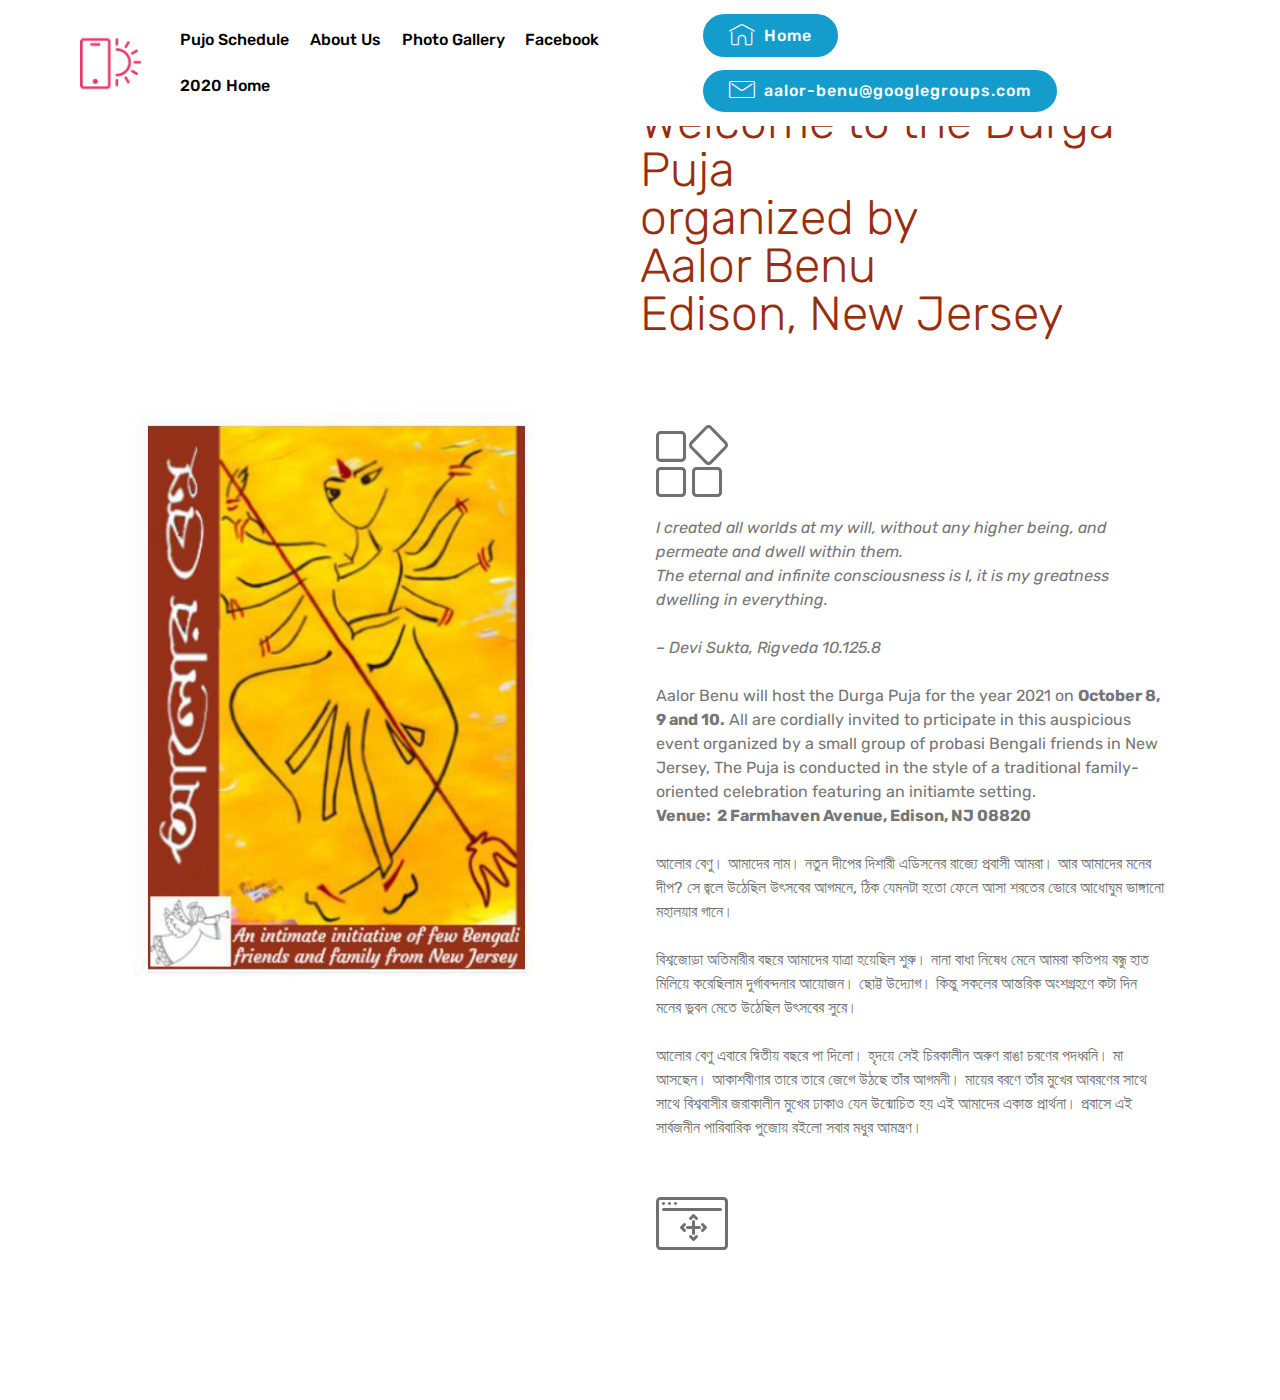
==== index.html @ 33e57114 "Add files via upload" ====
<!DOCTYPE html>
<html  >
<head>
  <!-- Site made with Mobirise Website Builder v4.9.6, https://mobirise.com -->
  <meta charset="UTF-8">
  <meta http-equiv="X-UA-Compatible" content="IE=edge">
  <meta name="generator" content="Mobirise v4.9.6, mobirise.com">
  <meta name="viewport" content="width=device-width, initial-scale=1, minimum-scale=1">
  <link rel="shortcut icon" href="assets/images/logo2.png" type="image/x-icon">
  <meta name="description" content="">
  
  <title>Home</title>
  <link rel="stylesheet" href="assets/web/assets/mobirise-icons/mobirise-icons.css">
  <link rel="stylesheet" href="assets/tether/tether.min.css">
  <link rel="stylesheet" href="assets/bootstrap/css/bootstrap.min.css">
  <link rel="stylesheet" href="assets/bootstrap/css/bootstrap-grid.min.css">
  <link rel="stylesheet" href="assets/bootstrap/css/bootstrap-reboot.min.css">
  <link rel="stylesheet" href="assets/dropdown/css/style.css">
  <link rel="stylesheet" href="assets/theme/css/style.css">
  <link rel="stylesheet" href="assets/mobirise/css/mbr-additional.css" type="text/css">
  
  
  
</head>
<body>
  <section class="menu cid-sbVyzT8zzw" once="menu" id="menu2-0">

    

    <nav class="navbar navbar-expand beta-menu navbar-dropdown align-items-center navbar-fixed-top navbar-toggleable-sm">
        <button class="navbar-toggler navbar-toggler-right" type="button" data-toggle="collapse" data-target="#navbarSupportedContent" aria-controls="navbarSupportedContent" aria-expanded="false" aria-label="Toggle navigation">
            <div class="hamburger">
                <span></span>
                <span></span>
                <span></span>
                <span></span>
            </div>
        </button>
        <div class="menu-logo">
            <div class="navbar-brand">
                <span class="navbar-logo">
                    <a href="index.html">
                        <img src="assets/images/logo2.png" alt="Mobirise" title="" style="height: 3.8rem;">
                    </a>
                </span>
                
            </div>
        </div>
        <div class="collapse navbar-collapse" id="navbarSupportedContent">
            <ul class="navbar-nav nav-dropdown" data-app-modern-menu="true"><li class="nav-item">
                    <a class="nav-link link text-black display-7" href="page2.html">Pujo Schedule</a>
                </li>
                <li class="nav-item">
                    <a class="nav-link link text-black display-7" href="page3.html">
                        About Us
                    </a>
                </li><li class="nav-item"><a class="nav-link link text-black display-7" href="page6.html">
                        Photo Gallery</a></li><li class="nav-item"><a class="nav-link link text-black display-7" href="https://www.facebook.com/aalorbenu.edison">
                        Facebook</a></li><li class="nav-item"><a class="nav-link link text-black display-7" href="page4.html">
                        2020 Home</a></li></ul>
            <div class="navbar-buttons mbr-section-btn"><a class="btn btn-sm btn-primary display-7" href="index.html"><span class="mbri-home mbr-iconfont mbr-iconfont-btn"></span>
                    Home</a> <a class="btn btn-sm btn-primary display-7" href="mailto:aalor-benu@googlegroups.com"><span class="mbri-letter mbr-iconfont mbr-iconfont-btn"></span>
                    aalor-benu@googlegroups.com</a></div>
        </div>
    </nav>
</section>

<section class="engine"><a href="https://mobirise.info/z">best free html templates</a></section><section class="features11 cid-sbVze1VCOP" id="features11-1">

    

    

    <div class="container">   
        <div class="col-md-12">
            <div class="media-container-row">
                <div class="mbr-figure m-auto" style="width: 50%;">
                    <img src="assets/images/aalor-benu-logo-web-457x621.jpg" alt="Mobirise" title="">
                </div>
                <div class=" align-left aside-content">
                    <h2 class="mbr-title pt-2 mbr-fonts-style display-2">
                        Welcome to the Durga Puja <br>organized by <br>Aalor Benu<br>Edison, New Jersey</h2>
                    <div class="mbr-section-text">
                        <p class="mbr-text mb-5 pt-3 mbr-light mbr-fonts-style display-5"></p>
                    </div>

                    <div class="block-content">
                        <div class="card p-3 pr-3">
                            <div class="media">
                                <div class=" align-self-center card-img pb-3">
                                    <span class="mbri-extension mbr-iconfont"></span>
                                </div>     
                                <div class="media-body">
                                    <h4 class="card-title mbr-fonts-style display-7"></h4>
                                </div>
                            </div>                

                            <div class="card-box">
                                <p class="block-text mbr-fonts-style display-7"><em>I created all worlds at my will, without any higher being, and permeate and dwell within them.
<br>     The eternal and infinite consciousness is I, it is my greatness dwelling in everything.
<br>
<br>– Devi Sukta, Rigveda 10.125.8</em><br><br>Aalor Benu will host the Durga Puja for the year 2021 on <strong>October 8, 9 and 10.</strong> All are cordially invited to prticipate in this auspicious event organized by a small group of probasi Bengali friends in New Jersey, The Puja is conducted in the style of a traditional family-oriented celebration featuring an initiamte setting.&nbsp;<br><strong>Venue: &nbsp;2 Farmhaven Avenue, Edison, NJ 08820</strong><br><br>আলোর বেণু। আমাদের নাম। নতুন দীপের দিশারী এডিসনের রাজ্যে প্রবাসী আমরা। আর আমাদের মনের দীপ? সে জ্বলে উঠেছিল উৎসবের আগমনে, ঠিক যেমনটা হতো ফেলে আসা শরতের ভোরে আধোঘুম ভাঙ্গানো মহালয়ার গানে। 
<br>
<br>বিশ্বজোড়া অতিমারীর বছরে আমাদের যাত্রা হয়েছিল শুরু। নানা বাধা নিষেধ মেনে আমরা কতিপয় বন্ধু হাত মিলিয়ে করেছিলাম দুর্গাবন্দনার আয়োজন। ছোট্ট উদ্যোগ। কিন্তু সকলের আন্তরিক অংশগ্রহণে কটা দিন মনের ভুবন মেতে উঠেছিল উৎসবের সুরে। 
<br>
<br>আলোর বেণু এবারে দ্বিতীয় বছরে পা দিলো। হৃদয়ে সেই চিরকালীন অরুণ রাঙা চরণের পদধ্বনি। মা আসছেন।  আকাশবীণার তারে তারে জেগে উঠছে তাঁর আগমনী। মায়ের বরণে তাঁর মুখের আবরণের সাথে সাথে বিশ্ববাসীর জরাকালীন মুখের ঢাকাও যেন উন্মোচিত হয় এই আমাদের একান্ত প্রার্থনা।  প্রবাসে এই সার্বজনীন পারিবারিক পুজোয় রইলো  সবার মধুর আমন্ত্রণ।<br></p>
                            </div>
                        </div>

                        <div class="card p-3 pr-3">
                            <div class="media">
                                <div class="align-self-center card-img pb-3">
                                    <span class="mbri-drag-n-drop2 mbr-iconfont"></span>
                                </div>     
                                <div class="media-body">
                                    <h4 class="card-title mbr-fonts-style display-7"></h4>
                                </div>
                            </div>                

                            <div class="card-box">
                                <p class="block-text mbr-fonts-style display-7"></p>
                            </div>
                        </div>
                    </div>
                </div>
            </div>
        </div> 
    </div>          
</section>


  <script src="assets/web/assets/jquery/jquery.min.js"></script>
  <script src="assets/popper/popper.min.js"></script>
  <script src="assets/tether/tether.min.js"></script>
  <script src="assets/bootstrap/js/bootstrap.min.js"></script>
  <script src="assets/smoothscroll/smooth-scroll.js"></script>
  <script src="assets/dropdown/js/script.min.js"></script>
  <script src="assets/touchswipe/jquery.touch-swipe.min.js"></script>
  <script src="assets/theme/js/script.js"></script>
  
  
</body>
</html>
---- assets/web/assets/mobirise-icons/mobirise-icons.css ----
@font-face {
  font-family: 'MobiriseIcons';
  src:  url('mobirise-icons.eot?spat4u');
  src:  url('mobirise-icons.eot?spat4u#iefix') format('embedded-opentype'),
    url('mobirise-icons.ttf?spat4u') format('truetype'),
    url('mobirise-icons.woff?spat4u') format('woff'),
    url('mobirise-icons.svg?spat4u#MobiriseIcons') format('svg');
  font-weight: normal;
  font-style: normal;
}

[class^="mbri-"], [class*=" mbri-"] {
  /* use !important to prevent issues with browser extensions that change fonts */
  font-family: MobiriseIcons !important;
  speak: none;
  font-style: normal;
  font-weight: normal;
  font-variant: normal;
  text-transform: none;
  line-height: 1;

  /* Better Font Rendering =========== */
  -webkit-font-smoothing: antialiased;
  -moz-osx-font-smoothing: grayscale;
}

.mbri-add-submenu:before {
  content: "\e900";
}
.mbri-alert:before {
  content: "\e901";
}
.mbri-align-center:before {
  content: "\e902";
}
.mbri-align-justify:before {
  content: "\e903";
}
.mbri-align-left:before {
  content: "\e904";
}
.mbri-align-right:before {
  content: "\e905";
}
.mbri-android:before {
  content: "\e906";
}
.mbri-apple:before {
  content: "\e907";
}
.mbri-arrow-down:before {
  content: "\e908";
}
.mbri-arrow-next:before {
  content: "\e909";
}
.mbri-arrow-prev:before {
  content: "\e90a";
}
.mbri-arrow-up:before {
  content: "\e90b";
}
.mbri-bold:before {
  content: "\e90c";
}
.mbri-bookmark:before {
  content: "\e90d";
}
.mbri-bootstrap:before {
  content: "\e90e";
}
.mbri-briefcase:before {
  content: "\e90f";
}
.mbri-browse:before {
  content: "\e910";
}
.mbri-bulleted-list:before {
  content: "\e911";
}
.mbri-calendar:before {
  content: "\e912";
}
.mbri-camera:before {
  content: "\e913";
}
.mbri-cart-add:before {
  content: "\e914";
}
.mbri-cart-full:before {
  content: "\e915";
}
.mbri-cash:before {
  content: "\e916";
}
.mbri-change-style:before {
  content: "\e917";
}
.mbri-chat:before {
  content: "\e918";
}
.mbri-clock:before {
  content: "\e919";
}
.mbri-close:before {
  content: "\e91a";
}
.mbri-cloud:before {
  content: "\e91b";
}
.mbri-code:before {
  content: "\e91c";
}
.mbri-contact-form:before {
  content: "\e91d";
}
.mbri-credit-card:before {
  content: "\e91e";
}
.mbri-cursor-click:before {
  content: "\e91f";
}
.mbri-cust-feedback:before {
  content: "\e920";
}
.mbri-database:before {
  content: "\e921";
}
.mbri-delivery:before {
  content: "\e922";
}
.mbri-desktop:before {
  content: "\e923";
}
.mbri-devices:before {
  content: "\e924";
}
.mbri-down:before {
  content: "\e925";
}
.mbri-download:before {
  content: "\e989";
}
.mbri-drag-n-drop:before {
  content: "\e927";
}
.mbri-drag-n-drop2:before {
  content: "\e928";
}
.mbri-edit:before {
  content: "\e929";
}
.mbri-edit2:before {
  content: "\e92a";
}
.mbri-error:before {
  content: "\e92b";
}
.mbri-extension:before {
  content: "\e92c";
}
.mbri-features:before {
  content: "\e92d";
}
.mbri-file:before {
  content: "\e92e";
}
.mbri-flag:before {
  content: "\e92f";
}
.mbri-folder:before {
  content: "\e930";
}
.mbri-gift:before {
  content: "\e931";
}
.mbri-github:before {
  content: "\e932";
}
.mbri-globe:before {
  content: "\e933";
}
.mbri-globe-2:before {
  content: "\e934";
}
.mbri-growing-chart:before {
  content: "\e935";
}
.mbri-hearth:before {
  content: "\e936";
}
.mbri-help:before {
  content: "\e937";
}
.mbri-home:before {
  content: "\e938";
}
.mbri-hot-cup:before {
  content: "\e939";
}
.mbri-idea:before {
  content: "\e93a";
}
.mbri-image-gallery:before {
  content: "\e93b";
}
.mbri-image-slider:before {
  content: "\e93c";
}
.mbri-info:before {
  content: "\e93d";
}
.mbri-italic:before {
  content: "\e93e";
}
.mbri-key:before {
  content: "\e93f";
}
.mbri-laptop:before {
  content: "\e940";
}
.mbri-layers:before {
  content: "\e941";
}
.mbri-left-right:before {
  content: "\e942";
}
.mbri-left:before {
  content: "\e943";
}
.mbri-letter:before {
  content: "\e944";
}
.mbri-like:before {
  content: "\e945";
}
.mbri-link:before {
  content: "\e946";
}
.mbri-lock:before {
  content: "\e947";
}
.mbri-login:before {
  content: "\e948";
}
.mbri-logout:before {
  content: "\e949";
}
.mbri-magic-stick:before {
  content: "\e94a";
}
.mbri-map-pin:before {
  content: "\e94b";
}
.mbri-menu:before {
  content: "\e94c";
}
.mbri-mobile:before {
  content: "\e94d";
}
.mbri-mobile2:before {
  content: "\e94e";
}
.mbri-mobirise:before {
  content: "\e94f";
}
.mbri-more-horizontal:before {
  content: "\e950";
}
.mbri-more-vertical:before {
  content: "\e951";
}
.mbri-music:before {
  content: "\e952";
}
.mbri-new-file:before {
  content: "\e953";
}
.mbri-numbered-list:before {
  content: "\e954";
}
.mbri-opened-folder:before {
  content: "\e955";
}
.mbri-pages:before {
  content: "\e956";
}
.mbri-paper-plane:before {
  content: "\e957";
}
.mbri-paperclip:before {
  content: "\e958";
}
.mbri-photo:before {
  content: "\e959";
}
.mbri-photos:before {
  content: "\e95a";
}
.mbri-pin:before {
  content: "\e95b";
}
.mbri-play:before {
  content: "\e95c";
}
.mbri-plus:before {
  content: "\e95d";
}
.mbri-preview:before {
  content: "\e95e";
}
.mbri-print:before {
  content: "\e95f";
}
.mbri-protect:before {
  content: "\e960";
}
.mbri-question:before {
  content: "\e961";
}
.mbri-quote-left:before {
  content: "\e962";
}
.mbri-quote-right:before {
  content: "\e963";
}
.mbri-refresh:before {
  content: "\e964";
}
.mbri-responsive:before {
  content: "\e965";
}
.mbri-right:before {
  content: "\e966";
}
.mbri-rocket:before {
  content: "\e967";
}
.mbri-sad-face:before {
  content: "\e968";
}
.mbri-sale:before {
  content: "\e969";
}
.mbri-save:before {
  content: "\e96a";
}
.mbri-search:before {
  content: "\e96b";
}
.mbri-setting:before {
  content: "\e96c";
}
.mbri-setting2:before {
  content: "\e96d";
}
.mbri-setting3:before {
  content: "\e96e";
}
.mbri-share:before {
  content: "\e96f";
}
.mbri-shopping-bag:before {
  content: "\e970";
}
.mbri-shopping-basket:before {
  content: "\e971";
}
.mbri-shopping-cart:before {
  content: "\e972";
}
.mbri-sites:before {
  content: "\e973";
}
.mbri-smile-face:before {
  content: "\e974";
}
.mbri-speed:before {
  content: "\e975";
}
.mbri-star:before {
  content: "\e976";
}
.mbri-success:before {
  content: "\e977";
}
.mbri-sun:before {
  content: "\e978";
}
.mbri-sun2:before {
  content: "\e979";
}
.mbri-tablet:before {
  content: "\e97a";
}
.mbri-tablet-vertical:before {
  content: "\e97b";
}
.mbri-target:before {
  content: "\e97c";
}
.mbri-timer:before {
  content: "\e97d";
}
.mbri-to-ftp:before {
  content: "\e97e";
}
.mbri-to-local-drive:before {
  content: "\e97f";
}
.mbri-touch-swipe:before {
  content: "\e980";
}
.mbri-touch:before {
  content: "\e981";
}
.mbri-trash:before {
  content: "\e982";
}
.mbri-underline:before {
  content: "\e983";
}
.mbri-unlink:before {
  content: "\e984";
}
.mbri-unlock:before {
  content: "\e985";
}
.mbri-up-down:before {
  content: "\e986";
}
.mbri-up:before {
  content: "\e987";
}
.mbri-update:before {
  content: "\e988";
}
.mbri-upload:before {
 content: "\e926"; 
}
.mbri-user:before {
  content: "\e98a";
}
.mbri-user2:before {
  content: "\e98b";
}
.mbri-users:before {
  content: "\e98c";
}
.mbri-video:before {
  content: "\e98d";
}
.mbri-video-play:before {
  content: "\e98e";
}
.mbri-watch:before {
  content: "\e98f";
}
.mbri-website-theme:before {
  content: "\e990";
}
.mbri-wifi:before {
  content: "\e991";
}
.mbri-windows:before {
  content: "\e992";
}
.mbri-zoom-out:before {
  content: "\e993";
}
.mbri-redo:before {
  content: "\e994";
}
.mbri-undo:before {
  content: "\e995";
}
---- assets/dropdown/css/style.css ----
.navbar-dropdown {
  left: 0;
  padding: 0;
  position: absolute;
  right: 0;
  top: 0;
  transition: all 0.45s ease;
  z-index: 1030;
  background: #282828; }
  .navbar-dropdown .navbar-logo {
    margin-right: 0.8rem;
    transition: margin 0.3s ease-in-out;
    vertical-align: middle; }
    .navbar-dropdown .navbar-logo img {
      height: 3.125rem;
      transition: all 0.3s ease-in-out; }
    .navbar-dropdown .navbar-logo.mbr-iconfont {
      font-size: 3.125rem;
      line-height: 3.125rem; }
  .navbar-dropdown .navbar-caption {
    font-weight: 700;
    white-space: normal;
    vertical-align: -4px;
    line-height: 3.125rem !important; }
    .navbar-dropdown .navbar-caption, .navbar-dropdown .navbar-caption:hover {
      color: inherit;
      text-decoration: none; }
  .navbar-dropdown .mbr-iconfont + .navbar-caption {
    vertical-align: -1px; }
  .navbar-dropdown.navbar-fixed-top {
    position: fixed; }
  .navbar-dropdown .navbar-brand span {
    vertical-align: -4px; }
  .navbar-dropdown.bg-color.transparent {
    background: none; }
  .navbar-dropdown.navbar-short .navbar-brand {
    padding: 0.625rem 0; }
    .navbar-dropdown.navbar-short .navbar-brand span {
      vertical-align: -1px; }
  .navbar-dropdown.navbar-short .navbar-caption {
    line-height: 2.375rem !important;
    vertical-align: -2px; }
  .navbar-dropdown.navbar-short .navbar-logo {
    margin-right: 0.5rem; }
    .navbar-dropdown.navbar-short .navbar-logo img {
      height: 2.375rem; }
    .navbar-dropdown.navbar-short .navbar-logo.mbr-iconfont {
      font-size: 2.375rem;
      line-height: 2.375rem; }
  .navbar-dropdown.navbar-short .mbr-table-cell {
    height: 3.625rem; }
  .navbar-dropdown .navbar-close {
    left: 0.6875rem;
    position: fixed;
    top: 0.75rem;
    z-index: 1000; }
  .navbar-dropdown .hamburger-icon {
    content: "";
    display: inline-block;
    vertical-align: middle;
    width: 16px;
    -webkit-box-shadow: 0 -6px 0 1px #282828,0 0 0 1px #282828,0 6px 0 1px #282828;
    -moz-box-shadow: 0 -6px 0 1px #282828,0 0 0 1px #282828,0 6px 0 1px #282828;
    box-shadow: 0 -6px 0 1px #282828,0 0 0 1px #282828,0 6px 0 1px #282828; }

.dropdown-menu .dropdown-toggle[data-toggle="dropdown-submenu"]::after {
  border-bottom: 0.35em solid transparent;
  border-left: 0.35em solid;
  border-right: 0;
  border-top: 0.35em solid transparent;
  margin-left: 0.3rem; }

.dropdown-menu .dropdown-item:focus {
  outline: 0; }

.nav-dropdown {
  font-size: 0.75rem;
  font-weight: 500;
  height: auto !important; }
  .nav-dropdown .nav-btn {
    padding-left: 1rem; }
  .nav-dropdown .link {
    margin: .667em 1.667em;
    font-weight: 500;
    padding: 0;
    transition: color .2s ease-in-out; }
    .nav-dropdown .link.dropdown-toggle {
      margin-right: 2.583em; }
      .nav-dropdown .link.dropdown-toggle::after {
        margin-left: .25rem;
        border-top: 0.35em solid;
        border-right: 0.35em solid transparent;
        border-left: 0.35em solid transparent;
        border-bottom: 0; }
      .nav-dropdown .link.dropdown-toggle[aria-expanded="true"] {
        margin: 0;
        padding: 0.667em 3.263em  0.667em 1.667em; }
  .nav-dropdown .link::after,
  .nav-dropdown .dropdown-item::after {
    color: inherit; }
  .nav-dropdown .btn {
    font-size: 0.75rem;
    font-weight: 700;
    letter-spacing: 0;
    margin-bottom: 0;
    padding-left: 1.25rem;
    padding-right: 1.25rem; }
  .nav-dropdown .dropdown-menu {
    border-radius: 0;
    border: 0;
    left: 0;
    margin: 0;
    padding-bottom: 1.25rem;
    padding-top: 1.25rem;
    position: relative; }
  .nav-dropdown .dropdown-submenu {
    margin-left: 0.125rem;
    top: 0; }
  .nav-dropdown .dropdown-item {
    font-weight: 500;
    line-height: 2;
    padding: 0.3846em 4.615em 0.3846em 1.5385em;
    position: relative;
    transition: color .2s ease-in-out, background-color .2s ease-in-out; }
    .nav-dropdown .dropdown-item::after {
      margin-top: -0.3077em;
      position: absolute;
      right: 1.1538em;
      top: 50%; }
    .nav-dropdown .dropdown-item:focus, .nav-dropdown .dropdown-item:hover {
      background: none; }

@media (max-width: 767px) {
  .nav-dropdown.navbar-toggleable-sm {
    bottom: 0;
    display: none;
    left: 0;
    overflow-x: hidden;
    position: fixed;
    top: 0;
    transform: translateX(-100%);
    -ms-transform: translateX(-100%);
    -webkit-transform: translateX(-100%);
    width: 18.75rem;
    z-index: 999; } }
.nav-dropdown.navbar-toggleable-xl {
  bottom: 0;
  display: none;
  left: 0;
  overflow-x: hidden;
  position: fixed;
  top: 0;
  transform: translateX(-100%);
  -ms-transform: translateX(-100%);
  -webkit-transform: translateX(-100%);
  width: 18.75rem;
  z-index: 999; }

.nav-dropdown-sm {
  display: block !important;
  overflow-x: hidden;
  overflow: auto;
  padding-top: 3.875rem; }
  .nav-dropdown-sm::after {
    content: "";
    display: block;
    height: 3rem;
    width: 100%; }
  .nav-dropdown-sm.collapse.in ~ .navbar-close {
    display: block !important; }
  .nav-dropdown-sm.collapsing, .nav-dropdown-sm.collapse.in {
    transform: translateX(0);
    -ms-transform: translateX(0);
    -webkit-transform: translateX(0);
    transition: all 0.25s ease-out;
    -webkit-transition: all 0.25s ease-out;
    background: #282828; }
  .nav-dropdown-sm.collapsing[aria-expanded="false"] {
    transform: translateX(-100%);
    -ms-transform: translateX(-100%);
    -webkit-transform: translateX(-100%); }
  .nav-dropdown-sm .nav-item {
    display: block;
    margin-left: 0 !important;
    padding-left: 0; }
  .nav-dropdown-sm .link,
  .nav-dropdown-sm .dropdown-item {
    border-top: 1px dotted rgba(255, 255, 255, 0.1);
    font-size: 0.8125rem;
    line-height: 1.6;
    margin: 0 !important;
    padding: 0.875rem 2.4rem 0.875rem 1.5625rem !important;
    position: relative;
    white-space: normal; }
    .nav-dropdown-sm .link:focus, .nav-dropdown-sm .link:hover,
    .nav-dropdown-sm .dropdown-item:focus,
    .nav-dropdown-sm .dropdown-item:hover {
      background: rgba(0, 0, 0, 0.2) !important;
      color: #c0a375; }
  .nav-dropdown-sm .nav-btn {
    position: relative;
    padding: 1.5625rem 1.5625rem 0 1.5625rem; }
    .nav-dropdown-sm .nav-btn::before {
      border-top: 1px dotted rgba(255, 255, 255, 0.1);
      content: "";
      left: 0;
      position: absolute;
      top: 0;
      width: 100%; }
    .nav-dropdown-sm .nav-btn + .nav-btn {
      padding-top: 0.625rem; }
      .nav-dropdown-sm .nav-btn + .nav-btn::before {
        display: none; }
  .nav-dropdown-sm .btn {
    padding: 0.625rem 0; }
  .nav-dropdown-sm .dropdown-toggle[data-toggle="dropdown-submenu"]::after {
    margin-left: .25rem;
    border-top: 0.35em solid;
    border-right: 0.35em solid transparent;
    border-left: 0.35em solid transparent;
    border-bottom: 0; }
  .nav-dropdown-sm .dropdown-toggle[data-toggle="dropdown-submenu"][aria-expanded="true"]::after {
    border-top: 0;
    border-right: 0.35em solid transparent;
    border-left: 0.35em solid transparent;
    border-bottom: 0.35em solid; }
  .nav-dropdown-sm .dropdown-menu {
    margin: 0;
    padding: 0;
    position: relative;
    top: 0;
    left: 0;
    width: 100%;
    border: 0;
    float: none;
    border-radius: 0;
    background: none; }
  .nav-dropdown-sm .dropdown-submenu {
    left: 100%;
    margin-left: 0.125rem;
    margin-top: -1.25rem;
    top: 0; }

.navbar-toggleable-sm .nav-dropdown .dropdown-menu {
  position: absolute; }

.navbar-toggleable-sm .nav-dropdown .dropdown-submenu {
  left: 100%;
  margin-left: 0.125rem;
  margin-top: -1.25rem;
  top: 0; }

.navbar-toggleable-sm.opened .nav-dropdown .dropdown-menu {
  position: relative; }

.navbar-toggleable-sm.opened .nav-dropdown .dropdown-submenu {
  left: 0;
  margin-left: 00rem;
  margin-top: 0rem;
  top: 0; }

.is-builder .nav-dropdown.collapsing {
  transition: none !important; }

/*# sourceMappingURL=style.css.map */
---- assets/theme/css/style.css ----
/*!
 * Mobirise v4 theme (https://mobirise.com/)
 * Copyright 2017 Mobirise
 */
section {
  background-color: #eeeeee; }

section,
.container,
.container-fluid {
  position: relative;
  word-wrap: break-word; }

a.mbr-iconfont:hover {
  text-decoration: none; }

.article .lead p, .article .lead ul, .article .lead ol, .article .lead pre, .article .lead blockquote {
  margin-bottom: 0; }

a {
  font-style: normal;
  font-weight: 400;
  cursor: pointer; }
  a, a:hover {
    text-decoration: none; }

figure {
  margin-bottom: 0; }

body {
  color: #232323; }

h1, h2, h3, h4, h5, h6,
.h1, .h2, .h3, .h4, .h5, .h6,
.display-1, .display-2, .display-3, .display-4 {
  line-height: 1;
  word-break: break-word;
  word-wrap: break-word; }

b, strong {
  font-weight: bold; }

blockquote {
  padding: 10px 0 10px 20px;
  position: relative;
  border-left: 2px solid;
  border-color: #ff3366; }

input:-webkit-autofill, input:-webkit-autofill:hover, input:-webkit-autofill:focus, input:-webkit-autofill:active {
  transition-delay: 9999s;
  transition-property: background-color, color; }

textarea[type="hidden"] {
  display: none; }

body {
  position: relative; }

section {
  background-position: 50% 50%;
  background-repeat: no-repeat;
  background-size: cover; }
  section .mbr-background-video,
  section .mbr-background-video-preview {
    position: absolute;
    bottom: 0;
    left: 0;
    right: 0;
    top: 0; }

.hidden {
  visibility: hidden; }

.mbr-z-index20 {
  z-index: 20; }

/*! Base colors */
.mbr-white {
  color: #ffffff; }

.mbr-black {
  color: #000000; }

.mbr-bg-white {
  background-color: #ffffff; }

.mbr-bg-black {
  background-color: #000000; }

/*! Text-aligns */
.align-left {
  text-align: left; }

.align-center {
  text-align: center; }

.align-right {
  text-align: right; }

@media (max-width: 767px) {
  .align-left, .align-center, .align-right, .mbr-section-btn, .mbr-section-title {
    text-align: center; } }
/*! Font-weight  */
.mbr-light {
  font-weight: 300; }

.mbr-regular {
  font-weight: 400; }

.mbr-semibold {
  font-weight: 500; }

.mbr-bold {
  font-weight: 700; }

/*! Media  */
.media-size-item {
  -webkit-flex: 1 1 auto;
  -moz-flex: 1 1 auto;
  -ms-flex: 1 1 auto;
  -o-flex: 1 1 auto;
  flex: 1 1 auto; }

.media-content {
  -webkit-flex-basis: 100%;
  flex-basis: 100%; }

.media-container-row {
  display: -ms-flexbox;
  display: -webkit-flex;
  display: flex;
  -webkit-flex-direction: row;
  -ms-flex-direction: row;
  flex-direction: row;
  -webkit-flex-wrap: wrap;
  -ms-flex-wrap: wrap;
  flex-wrap: wrap;
  -webkit-justify-content: center;
  -ms-flex-pack: center;
  justify-content: center;
  -webkit-align-content: center;
  -ms-flex-line-pack: center;
  align-content: center;
  -webkit-align-items: start;
  -ms-flex-align: start;
  align-items: start; }
  .media-container-row .media-size-item {
    width: 400px; }

.media-container-column {
  display: -ms-flexbox;
  display: -webkit-flex;
  display: flex;
  -webkit-flex-direction: column;
  -ms-flex-direction: column;
  flex-direction: column;
  -webkit-flex-wrap: wrap;
  -ms-flex-wrap: wrap;
  flex-wrap: wrap;
  -webkit-justify-content: center;
  -ms-flex-pack: center;
  justify-content: center;
  -webkit-align-content: center;
  -ms-flex-line-pack: center;
  align-content: center;
  -webkit-align-items: stretch;
  -ms-flex-align: stretch;
  align-items: stretch; }
  .media-container-column > * {
    width: 100%; }

@media (min-width: 992px) {
  .media-container-row {
    -webkit-flex-wrap: nowrap;
    -ms-flex-wrap: nowrap;
    flex-wrap: nowrap; } }
figure {
  overflow: hidden; }

figure[mbr-media-size] {
  transition: width 0.1s; }

.mbr-figure img, .mbr-figure iframe {
  display: block;
  width: 100%; }

.card {
  background-color: transparent;
  border: none; }

.card-img {
  text-align: center;
  flex-shrink: 0;
  -webkit-flex-shrink: 0; }

.media {
  max-width: 100%;
  margin: 0 auto; }

.mbr-figure {
  -ms-flex-item-align: center;
  -ms-grid-row-align: center;
  -webkit-align-self: center;
  align-self: center; }

.media-container > div {
  max-width: 100%; }

.mbr-figure img, .card-img img {
  width: 100%; }

@media (max-width: 991px) {
  .media-size-item {
    width: auto !important; }

  .media {
    width: auto; }

  .mbr-figure {
    width: 100% !important; } }
/*! Buttons */
.mbr-section-btn {
  margin-left: -.25rem;
  margin-right: -.25rem;
  font-size: 0; }

nav .mbr-section-btn {
  margin-left: 0rem;
  margin-right: 0rem; }

/*! Btn icon margin */
.btn .mbr-iconfont, .btn.btn-sm .mbr-iconfont {
  cursor: pointer;
  margin-right: 0.5rem; }

.btn.btn-md .mbr-iconfont, .btn.btn-md .mbr-iconfont {
  margin-right: 0.8rem; }

.mbr-regular {
  font-weight: 400; }

.mbr-semibold {
  font-weight: 500; }

.mbr-bold {
  font-weight: 700; }

[type="submit"] {
  -webkit-appearance: none; }

/*! Full-screen */
.mbr-fullscreen .mbr-overlay {
  min-height: 100vh; }

.mbr-fullscreen {
  display: flex;
  display: -webkit-flex;
  display: -moz-flex;
  display: -ms-flex;
  display: -o-flex;
  align-items: center;
  -webkit-align-items: center;
  min-height: 100vh;
  padding-top: 3rem;
  padding-bottom: 3rem; }

/*! Map */
.map {
  height: 25rem;
  position: relative; }
  .map iframe {
    width: 100%;
    height: 100%; }

/* Form */
.form-asterisk {
  font-family: initial;
  position: absolute;
  top: -2px;
  font-weight: normal; }

/*! Scroll to top arrow */
.mbr-arrow-up {
  bottom: 25px;
  right: 90px;
  position: fixed;
  text-align: right;
  z-index: 5000;
  color: #ffffff;
  font-size: 32px;
  transform: rotate(180deg);
  -webkit-transform: rotate(180deg); }

.mbr-arrow-up a {
  background: rgba(0, 0, 0, 0.2);
  border-radius: 3px;
  color: #fff;
  display: inline-block;
  height: 60px;
  width: 60px;
  outline-style: none !important;
  position: relative;
  text-decoration: none;
  transition: all .3s ease-in-out;
  cursor: pointer;
  text-align: center; }
  .mbr-arrow-up a:hover {
    background-color: rgba(0, 0, 0, 0.4); }
  .mbr-arrow-up a i {
    line-height: 60px; }

.mbr-arrow-up-icon {
  display: block;
  color: #fff; }

.mbr-arrow-up-icon::before {
  content: "\203a";
  display: inline-block;
  font-family: serif;
  font-size: 32px;
  line-height: 1;
  font-style: normal;
  position: relative;
  top: 6px;
  left: -4px;
  -webkit-transform: rotate(-90deg);
  transform: rotate(-90deg); }

/*! Arrow Down */
.mbr-arrow {
  position: absolute;
  bottom: 45px;
  left: 50%;
  width: 60px;
  height: 60px;
  cursor: pointer;
  background-color: rgba(80, 80, 80, 0.5);
  border-radius: 50%;
  -webkit-transform: translateX(-50%);
  transform: translateX(-50%); }
  .mbr-arrow > a {
    display: inline-block;
    text-decoration: none;
    outline-style: none;
    -webkit-animation: arrowdown 1.7s ease-in-out infinite;
    animation: arrowdown 1.7s ease-in-out infinite; }
    .mbr-arrow > a > i {
      position: absolute;
      top: -2px;
      left: 15px;
      font-size: 2rem; }

@keyframes arrowdown {
  0% {
    transform: translateY(0px);
    -webkit-transform: translateY(0px); }
  50% {
    transform: translateY(-5px);
    -webkit-transform: translateY(-5px); }
  100% {
    transform: translateY(0px);
    -webkit-transform: translateY(0px); } }
@-webkit-keyframes arrowdown {
  0% {
    transform: translateY(0px);
    -webkit-transform: translateY(0px); }
  50% {
    transform: translateY(-5px);
    -webkit-transform: translateY(-5px); }
  100% {
    transform: translateY(0px);
    -webkit-transform: translateY(0px); } }
@media (max-width: 500px) {
  .mbr-arrow-up {
    left: 50%;
    right: auto;
    transform: translateX(-50%) rotate(180deg);
    -webkit-transform: translateX(-50%) rotate(180deg); } }
/*Gradients animation*/
@keyframes gradient-animation {
  from {
    background-position: 0% 100%;
    animation-timing-function: ease-in-out; }
  to {
    background-position: 100% 0%;
    animation-timing-function: ease-in-out; } }
@-webkit-keyframes gradient-animation {
  from {
    background-position: 0% 100%;
    animation-timing-function: ease-in-out; }
  to {
    background-position: 100% 0%;
    animation-timing-function: ease-in-out; } }
.bg-gradient {
  background-size: 200% 200%;
  animation: gradient-animation 5s infinite alternate;
  -webkit-animation: gradient-animation 5s infinite alternate; }

.menu .navbar-brand {
  display: -webkit-flex; }
  .menu .navbar-brand span {
    display: flex;
    display: -webkit-flex; }
  .menu .navbar-brand .navbar-caption-wrap {
    display: -webkit-flex; }
  .menu .navbar-brand .navbar-logo img {
    display: -webkit-flex; }
@media (min-width: 768px) and (max-width: 991px) {
  .menu .navbar-toggleable-sm .navbar-nav {
    display: -webkit-box;
    display: -webkit-flex;
    display: -ms-flexbox; } }
@media (min-width: 992px) {
  .menu .navbar-nav.nav-dropdown {
    display: -webkit-flex; }
  .menu .navbar-toggleable-sm .navbar-collapse {
    display: -webkit-flex !important; } }
@media (max-width: 767px) {
  .menu .navbar-collapse {
    max-height: 80vh; }
  .menu .dropdown-menu {
    max-height: 60vh; } }

.navbar {
  display: -webkit-flex;
  -webkit-flex-wrap: wrap;
  -webkit-align-items: center;
  -webkit-justify-content: space-between; }

.navbar-collapse {
  -webkit-flex-basis: 100%;
  -webkit-flex-grow: 1;
  -webkit-align-items: center; }

.nav-dropdown .link {
  padding: .667em 1.667em !important;
  margin: 0 !important; }

.nav {
  display: -webkit-flex;
  -webkit-flex-wrap: wrap; }

.row {
  display: -webkit-flex;
  -webkit-flex-wrap: wrap; }

.justify-content-center {
  -webkit-justify-content: center; }

.form-inline {
  display: -webkit-flex;
  -webkit-flex-flow: row wrap;
  -webkit-align-items: center; }

.card-wrapper {
  -webkit-flex: 1; }

.carousel-control {
  z-index: 10;
  display: -webkit-flex;
  -webkit-align-items: center;
  -webkit-justify-content: center; }

.carousel-controls {
  display: -webkit-flex; }

.media {
  display: -webkit-flex; }

.jq-selectbox__select {
  padding: 1.07em .5em;
  position: absolute;
  top: 0;
  left: 0;
  width: 100%; }

.jq-selectbox__dropdown {
  position: absolute;
  top: 100% !important;
  left: 0 !important;
  width: 100% !important; }

.jq-selectbox__trigger-arrow {
  transform: translateY(-50%); }

.jq-selectbox li {
  padding: 1.07em .5em; }

/*# sourceMappingURL=style.css.map */
.engine {
	position: absolute;
	text-indent: -2400px;
	text-align: center;
	padding: 0;
	top: 0;
	left: -2400px;
}
---- assets/mobirise/css/mbr-additional.css ----
@import url(https://fonts.googleapis.com/css?family=Rubik:300,300i,400,400i,500,500i,700,700i,900,900i);





body {
  font-style: normal;
  line-height: 1.5;
}
.mbr-section-title {
  font-style: normal;
  line-height: 1.2;
}
.mbr-section-subtitle {
  line-height: 1.3;
}
.mbr-text {
  font-style: normal;
  line-height: 1.6;
}
.display-1 {
  font-family: 'Rubik', sans-serif;
  font-size: 4.25rem;
}
.display-1 > .mbr-iconfont {
  font-size: 6.8rem;
}
.display-2 {
  font-family: 'Rubik', sans-serif;
  font-size: 3rem;
}
.display-2 > .mbr-iconfont {
  font-size: 4.8rem;
}
.display-4 {
  font-family: 'Rubik', sans-serif;
  font-size: 1rem;
}
.display-4 > .mbr-iconfont {
  font-size: 1.6rem;
}
.display-5 {
  font-family: 'Rubik', sans-serif;
  font-size: 1.5rem;
}
.display-5 > .mbr-iconfont {
  font-size: 2.4rem;
}
.display-7 {
  font-family: 'Rubik', sans-serif;
  font-size: 1rem;
}
.display-7 > .mbr-iconfont {
  font-size: 1.6rem;
}
/* ---- Fluid typography for mobile devices ---- */
/* 1.4 - font scale ratio ( bootstrap == 1.42857 ) */
/* 100vw - current viewport width */
/* (48 - 20)  48 == 48rem == 768px, 20 == 20rem == 320px(minimal supported viewport) */
/* 0.65 - min scale variable, may vary */
@media (max-width: 768px) {
  .display-1 {
    font-size: 3.4rem;
    font-size: calc( 2.1374999999999997rem + (4.25 - 2.1374999999999997) * ((100vw - 20rem) / (48 - 20)));
    line-height: calc( 1.4 * (2.1374999999999997rem + (4.25 - 2.1374999999999997) * ((100vw - 20rem) / (48 - 20))));
  }
  .display-2 {
    font-size: 2.4rem;
    font-size: calc( 1.7rem + (3 - 1.7) * ((100vw - 20rem) / (48 - 20)));
    line-height: calc( 1.4 * (1.7rem + (3 - 1.7) * ((100vw - 20rem) / (48 - 20))));
  }
  .display-4 {
    font-size: 0.8rem;
    font-size: calc( 1rem + (1 - 1) * ((100vw - 20rem) / (48 - 20)));
    line-height: calc( 1.4 * (1rem + (1 - 1) * ((100vw - 20rem) / (48 - 20))));
  }
  .display-5 {
    font-size: 1.2rem;
    font-size: calc( 1.175rem + (1.5 - 1.175) * ((100vw - 20rem) / (48 - 20)));
    line-height: calc( 1.4 * (1.175rem + (1.5 - 1.175) * ((100vw - 20rem) / (48 - 20))));
  }
}
/* Buttons */
.btn {
  font-weight: 500;
  border-width: 2px;
  font-style: normal;
  letter-spacing: 1px;
  margin: .4rem .8rem;
  white-space: normal;
  -webkit-transition: all 0.3s ease-in-out;
  -moz-transition: all 0.3s ease-in-out;
  transition: all 0.3s ease-in-out;
  display: inline-flex;
  align-items: center;
  justify-content: center;
  word-break: break-word;
  -webkit-align-items: center;
  -webkit-justify-content: center;
  display: -webkit-inline-flex;
  padding: 1rem 3rem;
  border-radius: 3px;
}
.btn-sm {
  font-weight: 500;
  letter-spacing: 1px;
  -webkit-transition: all 0.3s ease-in-out;
  -moz-transition: all 0.3s ease-in-out;
  transition: all 0.3s ease-in-out;
  padding: 0.6rem 1.5rem;
  border-radius: 3px;
}
.btn-md {
  font-weight: 500;
  letter-spacing: 1px;
  margin: .4rem .8rem !important;
  -webkit-transition: all 0.3s ease-in-out;
  -moz-transition: all 0.3s ease-in-out;
  transition: all 0.3s ease-in-out;
  padding: 1rem 3rem;
  border-radius: 3px;
}
.btn-lg {
  font-weight: 500;
  letter-spacing: 1px;
  margin: .4rem .8rem !important;
  -webkit-transition: all 0.3s ease-in-out;
  -moz-transition: all 0.3s ease-in-out;
  transition: all 0.3s ease-in-out;
  padding: 1.2rem 3.2rem;
  border-radius: 3px;
}
.bg-primary {
  background-color: #149dcc !important;
}
.bg-success {
  background-color: #f7ed4a !important;
}
.bg-info {
  background-color: #82786e !important;
}
.bg-warning {
  background-color: #879a9f !important;
}
.bg-danger {
  background-color: #b1a374 !important;
}
.btn-primary,
.btn-primary:active {
  background-color: #149dcc !important;
  border-color: #149dcc !important;
  color: #ffffff !important;
}
.btn-primary:hover,
.btn-primary:focus,
.btn-primary.focus,
.btn-primary.active {
  color: #ffffff !important;
  background-color: #0d6786 !important;
  border-color: #0d6786 !important;
}
.btn-primary.disabled,
.btn-primary:disabled {
  color: #ffffff !important;
  background-color: #0d6786 !important;
  border-color: #0d6786 !important;
}
.btn-secondary,
.btn-secondary:active {
  background-color: #ff3366 !important;
  border-color: #ff3366 !important;
  color: #ffffff !important;
}
.btn-secondary:hover,
.btn-secondary:focus,
.btn-secondary.focus,
.btn-secondary.active {
  color: #ffffff !important;
  background-color: #e50039 !important;
  border-color: #e50039 !important;
}
.btn-secondary.disabled,
.btn-secondary:disabled {
  color: #ffffff !important;
  background-color: #e50039 !important;
  border-color: #e50039 !important;
}
.btn-info,
.btn-info:active {
  background-color: #82786e !important;
  border-color: #82786e !important;
  color: #ffffff !important;
}
.btn-info:hover,
.btn-info:focus,
.btn-info.focus,
.btn-info.active {
  color: #ffffff !important;
  background-color: #59524b !important;
  border-color: #59524b !important;
}
.btn-info.disabled,
.btn-info:disabled {
  color: #ffffff !important;
  background-color: #59524b !important;
  border-color: #59524b !important;
}
.btn-success,
.btn-success:active {
  background-color: #f7ed4a !important;
  border-color: #f7ed4a !important;
  color: #3f3c03 !important;
}
.btn-success:hover,
.btn-success:focus,
.btn-success.focus,
.btn-success.active {
  color: #3f3c03 !important;
  background-color: #eadd0a !important;
  border-color: #eadd0a !important;
}
.btn-success.disabled,
.btn-success:disabled {
  color: #3f3c03 !important;
  background-color: #eadd0a !important;
  border-color: #eadd0a !important;
}
.btn-warning,
.btn-warning:active {
  background-color: #879a9f !important;
  border-color: #879a9f !important;
  color: #ffffff !important;
}
.btn-warning:hover,
.btn-warning:focus,
.btn-warning.focus,
.btn-warning.active {
  color: #ffffff !important;
  background-color: #617479 !important;
  border-color: #617479 !important;
}
.btn-warning.disabled,
.btn-warning:disabled {
  color: #ffffff !important;
  background-color: #617479 !important;
  border-color: #617479 !important;
}
.btn-danger,
.btn-danger:active {
  background-color: #b1a374 !important;
  border-color: #b1a374 !important;
  color: #ffffff !important;
}
.btn-danger:hover,
.btn-danger:focus,
.btn-danger.focus,
.btn-danger.active {
  color: #ffffff !important;
  background-color: #8b7d4e !important;
  border-color: #8b7d4e !important;
}
.btn-danger.disabled,
.btn-danger:disabled {
  color: #ffffff !important;
  background-color: #8b7d4e !important;
  border-color: #8b7d4e !important;
}
.btn-white {
  color: #333333 !important;
}
.btn-white,
.btn-white:active {
  background-color: #ffffff !important;
  border-color: #ffffff !important;
  color: #808080 !important;
}
.btn-white:hover,
.btn-white:focus,
.btn-white.focus,
.btn-white.active {
  color: #808080 !important;
  background-color: #d9d9d9 !important;
  border-color: #d9d9d9 !important;
}
.btn-white.disabled,
.btn-white:disabled {
  color: #808080 !important;
  background-color: #d9d9d9 !important;
  border-color: #d9d9d9 !important;
}
.btn-black,
.btn-black:active {
  background-color: #333333 !important;
  border-color: #333333 !important;
  color: #ffffff !important;
}
.btn-black:hover,
.btn-black:focus,
.btn-black.focus,
.btn-black.active {
  color: #ffffff !important;
  background-color: #0d0d0d !important;
  border-color: #0d0d0d !important;
}
.btn-black.disabled,
.btn-black:disabled {
  color: #ffffff !important;
  background-color: #0d0d0d !important;
  border-color: #0d0d0d !important;
}
.btn-primary-outline,
.btn-primary-outline:active {
  background: none;
  border-color: #0b566f;
  color: #0b566f;
}
.btn-primary-outline:hover,
.btn-primary-outline:focus,
.btn-primary-outline.focus,
.btn-primary-outline.active {
  color: #ffffff;
  background-color: #149dcc;
  border-color: #149dcc;
}
.btn-primary-outline.disabled,
.btn-primary-outline:disabled {
  color: #ffffff !important;
  background-color: #149dcc !important;
  border-color: #149dcc !important;
}
.btn-secondary-outline,
.btn-secondary-outline:active {
  background: none;
  border-color: #cc0033;
  color: #cc0033;
}
.btn-secondary-outline:hover,
.btn-secondary-outline:focus,
.btn-secondary-outline.focus,
.btn-secondary-outline.active {
  color: #ffffff;
  background-color: #ff3366;
  border-color: #ff3366;
}
.btn-secondary-outline.disabled,
.btn-secondary-outline:disabled {
  color: #ffffff !important;
  background-color: #ff3366 !important;
  border-color: #ff3366 !important;
}
.btn-info-outline,
.btn-info-outline:active {
  background: none;
  border-color: #4b453f;
  color: #4b453f;
}
.btn-info-outline:hover,
.btn-info-outline:focus,
.btn-info-outline.focus,
.btn-info-outline.active {
  color: #ffffff;
  background-color: #82786e;
  border-color: #82786e;
}
.btn-info-outline.disabled,
.btn-info-outline:disabled {
  color: #ffffff !important;
  background-color: #82786e !important;
  border-color: #82786e !important;
}
.btn-success-outline,
.btn-success-outline:active {
  background: none;
  border-color: #d2c609;
  color: #d2c609;
}
.btn-success-outline:hover,
.btn-success-outline:focus,
.btn-success-outline.focus,
.btn-success-outline.active {
  color: #3f3c03;
  background-color: #f7ed4a;
  border-color: #f7ed4a;
}
.btn-success-outline.disabled,
.btn-success-outline:disabled {
  color: #3f3c03 !important;
  background-color: #f7ed4a !important;
  border-color: #f7ed4a !important;
}
.btn-warning-outline,
.btn-warning-outline:active {
  background: none;
  border-color: #55666b;
  color: #55666b;
}
.btn-warning-outline:hover,
.btn-warning-outline:focus,
.btn-warning-outline.focus,
.btn-warning-outline.active {
  color: #ffffff;
  background-color: #879a9f;
  border-color: #879a9f;
}
.btn-warning-outline.disabled,
.btn-warning-outline:disabled {
  color: #ffffff !important;
  background-color: #879a9f !important;
  border-color: #879a9f !important;
}
.btn-danger-outline,
.btn-danger-outline:active {
  background: none;
  border-color: #7a6e45;
  color: #7a6e45;
}
.btn-danger-outline:hover,
.btn-danger-outline:focus,
.btn-danger-outline.focus,
.btn-danger-outline.active {
  color: #ffffff;
  background-color: #b1a374;
  border-color: #b1a374;
}
.btn-danger-outline.disabled,
.btn-danger-outline:disabled {
  color: #ffffff !important;
  background-color: #b1a374 !important;
  border-color: #b1a374 !important;
}
.btn-black-outline,
.btn-black-outline:active {
  background: none;
  border-color: #000000;
  color: #000000;
}
.btn-black-outline:hover,
.btn-black-outline:focus,
.btn-black-outline.focus,
.btn-black-outline.active {
  color: #ffffff;
  background-color: #333333;
  border-color: #333333;
}
.btn-black-outline.disabled,
.btn-black-outline:disabled {
  color: #ffffff !important;
  background-color: #333333 !important;
  border-color: #333333 !important;
}
.btn-white-outline,
.btn-white-outline:active,
.btn-white-outline.active {
  background: none;
  border-color: #ffffff;
  color: #ffffff;
}
.btn-white-outline:hover,
.btn-white-outline:focus,
.btn-white-outline.focus {
  color: #333333;
  background-color: #ffffff;
  border-color: #ffffff;
}
.text-primary {
  color: #149dcc !important;
}
.text-secondary {
  color: #ff3366 !important;
}
.text-success {
  color: #f7ed4a !important;
}
.text-info {
  color: #82786e !important;
}
.text-warning {
  color: #879a9f !important;
}
.text-danger {
  color: #b1a374 !important;
}
.text-white {
  color: #ffffff !important;
}
.text-black {
  color: #000000 !important;
}
a.text-primary:hover,
a.text-primary:focus {
  color: #0b566f !important;
}
a.text-secondary:hover,
a.text-secondary:focus {
  color: #cc0033 !important;
}
a.text-success:hover,
a.text-success:focus {
  color: #d2c609 !important;
}
a.text-info:hover,
a.text-info:focus {
  color: #4b453f !important;
}
a.text-warning:hover,
a.text-warning:focus {
  color: #55666b !important;
}
a.text-danger:hover,
a.text-danger:focus {
  color: #7a6e45 !important;
}
a.text-white:hover,
a.text-white:focus {
  color: #b3b3b3 !important;
}
a.text-black:hover,
a.text-black:focus {
  color: #4d4d4d !important;
}
.alert-success {
  background-color: #70c770;
}
.alert-info {
  background-color: #82786e;
}
.alert-warning {
  background-color: #879a9f;
}
.alert-danger {
  background-color: #b1a374;
}
.mbr-section-btn a.btn:not(.btn-form) {
  border-radius: 100px;
}
.mbr-section-btn a.btn:not(.btn-form):hover,
.mbr-section-btn a.btn:not(.btn-form):focus {
  box-shadow: none !important;
}
.mbr-section-btn a.btn:not(.btn-form):hover,
.mbr-section-btn a.btn:not(.btn-form):focus {
  box-shadow: 0 10px 40px 0 rgba(0, 0, 0, 0.2) !important;
  -webkit-box-shadow: 0 10px 40px 0 rgba(0, 0, 0, 0.2) !important;
}
.mbr-gallery-filter li a {
  border-radius: 100px !important;
}
.mbr-gallery-filter li.active .btn {
  background-color: #149dcc;
  border-color: #149dcc;
  color: #ffffff;
}
.mbr-gallery-filter li.active .btn:focus {
  box-shadow: none;
}
.nav-tabs .nav-link {
  border-radius: 100px !important;
}
.btn-form {
  border-radius: 0;
}
.btn-form:hover {
  cursor: pointer;
}
a,
a:hover {
  color: #149dcc;
}
.mbr-plan-header.bg-primary .mbr-plan-subtitle,
.mbr-plan-header.bg-primary .mbr-plan-price-desc {
  color: #b4e6f8;
}
.mbr-plan-header.bg-success .mbr-plan-subtitle,
.mbr-plan-header.bg-success .mbr-plan-price-desc {
  color: #ffffff;
}
.mbr-plan-header.bg-info .mbr-plan-subtitle,
.mbr-plan-header.bg-info .mbr-plan-price-desc {
  color: #beb8b2;
}
.mbr-plan-header.bg-warning .mbr-plan-subtitle,
.mbr-plan-header.bg-warning .mbr-plan-price-desc {
  color: #ced6d8;
}
.mbr-plan-header.bg-danger .mbr-plan-subtitle,
.mbr-plan-header.bg-danger .mbr-plan-price-desc {
  color: #dfd9c6;
}
/* Scroll to top button*/
.scrollToTop_wraper {
  display: none;
}
#scrollToTop a i:before {
  content: '';
  position: absolute;
  height: 40%;
  top: 25%;
  background: #fff;
  width: 2px;
  left: calc(50% - 1px);
}
#scrollToTop a i:after {
  content: '';
  position: absolute;
  display: block;
  border-top: 2px solid #fff;
  border-right: 2px solid #fff;
  width: 40%;
  height: 40%;
  left: 30%;
  bottom: 30%;
  transform: rotate(135deg);
  -webkit-transform: rotate(135deg);
}
/* Others*/
.note-check a[data-value=Rubik] {
  font-style: normal;
}
.mbr-arrow a {
  color: #ffffff;
}
@media (max-width: 767px) {
  .mbr-arrow {
    display: none;
  }
}
.form-control-label {
  position: relative;
  cursor: pointer;
  margin-bottom: .357em;
  padding: 0;
}
.alert {
  color: #ffffff;
  border-radius: 0;
  border: 0;
  font-size: .875rem;
  line-height: 1.5;
  margin-bottom: 1.875rem;
  padding: 1.25rem;
  position: relative;
}
.alert.alert-form::after {
  background-color: inherit;
  bottom: -7px;
  content: "";
  display: block;
  height: 14px;
  left: 50%;
  margin-left: -7px;
  position: absolute;
  transform: rotate(45deg);
  width: 14px;
  -webkit-transform: rotate(45deg);
}
.form-control {
  background-color: #f5f5f5;
  box-shadow: none;
  color: #565656;
  font-family: 'Rubik', sans-serif;
  font-size: 1rem;
  line-height: 1.43;
  min-height: 3.5em;
  padding: 1.07em .5em;
}
.form-control > .mbr-iconfont {
  font-size: 1.6rem;
}
.form-control,
.form-control:focus {
  border: 1px solid #e8e8e8;
}
.form-active .form-control:invalid {
  border-color: red;
}
.mbr-overlay {
  background-color: #000;
  bottom: 0;
  left: 0;
  opacity: .5;
  position: absolute;
  right: 0;
  top: 0;
  z-index: 0;
  pointer-events: none;
}
blockquote {
  font-style: italic;
  padding: 10px 0 10px 20px;
  font-size: 1.09rem;
  position: relative;
  border-color: #149dcc;
  border-width: 3px;
}
ul,
ol,
pre,
blockquote {
  margin-bottom: 2.3125rem;
}
pre {
  background: #f4f4f4;
  padding: 10px 24px;
  white-space: pre-wrap;
}
.inactive {
  -webkit-user-select: none;
  -moz-user-select: none;
  -ms-user-select: none;
  user-select: none;
  pointer-events: none;
  -webkit-user-drag: none;
  user-drag: none;
}
.mbr-section__comments .row {
  justify-content: center;
  -webkit-justify-content: center;
}
/* Forms */
.mbr-form .btn {
  margin: .4rem 0;
}
.mbr-form .input-group-btn a.btn {
  border-radius: 100px !important;
}
.mbr-form .input-group-btn a.btn:hover {
  box-shadow: 0 10px 40px 0 rgba(0, 0, 0, 0.2);
}
.mbr-form .input-group-btn button[type="submit"] {
  border-radius: 100px !important;
  padding: 1rem 3rem;
}
.mbr-form .input-group-btn button[type="submit"]:hover {
  box-shadow: 0 10px 40px 0 rgba(0, 0, 0, 0.2);
}
.form2 .form-control {
  border-top-left-radius: 100px;
  border-bottom-left-radius: 100px;
}
.form2 .input-group-btn a.btn {
  border-top-left-radius: 0 !important;
  border-bottom-left-radius: 0 !important;
}
.form2 .input-group-btn button[type="submit"] {
  border-top-left-radius: 0 !important;
  border-bottom-left-radius: 0 !important;
}
.form3 input[type="email"] {
  border-radius: 100px !important;
}
@media (max-width: 349px) {
  .form2 input[type="email"] {
    border-radius: 100px !important;
  }
  .form2 .input-group-btn a.btn {
    border-radius: 100px !important;
  }
  .form2 .input-group-btn button[type="submit"] {
    border-radius: 100px !important;
  }
}
@media (max-width: 767px) {
  .btn {
    font-size: .75rem !important;
  }
  .btn .mbr-iconfont {
    font-size: 1rem !important;
  }
}
/* Social block */
.btn-social {
  font-size: 20px;
  border-radius: 50%;
  padding: 0;
  width: 44px;
  height: 44px;
  line-height: 44px;
  text-align: center;
  position: relative;
  border: 2px solid #c0a375;
  border-color: #149dcc;
  color: #232323;
  cursor: pointer;
}
.btn-social i {
  top: 0;
  line-height: 44px;
  width: 44px;
}
.btn-social:hover {
  color: #fff;
  background: #149dcc;
}
.btn-social + .btn {
  margin-left: .1rem;
}
/* Footer */
.mbr-footer-content li::before,
.mbr-footer .mbr-contacts li::before {
  background: #149dcc;
}
.mbr-footer-content li a:hover,
.mbr-footer .mbr-contacts li a:hover {
  color: #149dcc;
}
.footer3 input[type="email"],
.footer4 input[type="email"] {
  border-radius: 100px !important;
}
.footer3 .input-group-btn a.btn,
.footer4 .input-group-btn a.btn {
  border-radius: 100px !important;
}
.footer3 .input-group-btn button[type="submit"],
.footer4 .input-group-btn button[type="submit"] {
  border-radius: 100px !important;
}
/* Headers*/
.header13 .form-inline input[type="email"],
.header14 .form-inline input[type="email"] {
  border-radius: 100px;
}
.header13 .form-inline input[type="text"],
.header14 .form-inline input[type="text"] {
  border-radius: 100px;
}
.header13 .form-inline input[type="tel"],
.header14 .form-inline input[type="tel"] {
  border-radius: 100px;
}
.header13 .form-inline a.btn,
.header14 .form-inline a.btn {
  border-radius: 100px;
}
.header13 .form-inline button,
.header14 .form-inline button {
  border-radius: 100px !important;
}
.offset-1 {
  margin-left: 8.33333%;
}
.offset-2 {
  margin-left: 16.66667%;
}
.offset-3 {
  margin-left: 25%;
}
.offset-4 {
  margin-left: 33.33333%;
}
.offset-5 {
  margin-left: 41.66667%;
}
.offset-6 {
  margin-left: 50%;
}
.offset-7 {
  margin-left: 58.33333%;
}
.offset-8 {
  margin-left: 66.66667%;
}
.offset-9 {
  margin-left: 75%;
}
.offset-10 {
  margin-left: 83.33333%;
}
.offset-11 {
  margin-left: 91.66667%;
}
@media (min-width: 576px) {
  .offset-sm-0 {
    margin-left: 0%;
  }
  .offset-sm-1 {
    margin-left: 8.33333%;
  }
  .offset-sm-2 {
    margin-left: 16.66667%;
  }
  .offset-sm-3 {
    margin-left: 25%;
  }
  .offset-sm-4 {
    margin-left: 33.33333%;
  }
  .offset-sm-5 {
    margin-left: 41.66667%;
  }
  .offset-sm-6 {
    margin-left: 50%;
  }
  .offset-sm-7 {
    margin-left: 58.33333%;
  }
  .offset-sm-8 {
    margin-left: 66.66667%;
  }
  .offset-sm-9 {
    margin-left: 75%;
  }
  .offset-sm-10 {
    margin-left: 83.33333%;
  }
  .offset-sm-11 {
    margin-left: 91.66667%;
  }
}
@media (min-width: 768px) {
  .offset-md-0 {
    margin-left: 0%;
  }
  .offset-md-1 {
    margin-left: 8.33333%;
  }
  .offset-md-2 {
    margin-left: 16.66667%;
  }
  .offset-md-3 {
    margin-left: 25%;
  }
  .offset-md-4 {
    margin-left: 33.33333%;
  }
  .offset-md-5 {
    margin-left: 41.66667%;
  }
  .offset-md-6 {
    margin-left: 50%;
  }
  .offset-md-7 {
    margin-left: 58.33333%;
  }
  .offset-md-8 {
    margin-left: 66.66667%;
  }
  .offset-md-9 {
    margin-left: 75%;
  }
  .offset-md-10 {
    margin-left: 83.33333%;
  }
  .offset-md-11 {
    margin-left: 91.66667%;
  }
}
@media (min-width: 992px) {
  .offset-lg-0 {
    margin-left: 0%;
  }
  .offset-lg-1 {
    margin-left: 8.33333%;
  }
  .offset-lg-2 {
    margin-left: 16.66667%;
  }
  .offset-lg-3 {
    margin-left: 25%;
  }
  .offset-lg-4 {
    margin-left: 33.33333%;
  }
  .offset-lg-5 {
    margin-left: 41.66667%;
  }
  .offset-lg-6 {
    margin-left: 50%;
  }
  .offset-lg-7 {
    margin-left: 58.33333%;
  }
  .offset-lg-8 {
    margin-left: 66.66667%;
  }
  .offset-lg-9 {
    margin-left: 75%;
  }
  .offset-lg-10 {
    margin-left: 83.33333%;
  }
  .offset-lg-11 {
    margin-left: 91.66667%;
  }
}
@media (min-width: 1200px) {
  .offset-xl-0 {
    margin-left: 0%;
  }
  .offset-xl-1 {
    margin-left: 8.33333%;
  }
  .offset-xl-2 {
    margin-left: 16.66667%;
  }
  .offset-xl-3 {
    margin-left: 25%;
  }
  .offset-xl-4 {
    margin-left: 33.33333%;
  }
  .offset-xl-5 {
    margin-left: 41.66667%;
  }
  .offset-xl-6 {
    margin-left: 50%;
  }
  .offset-xl-7 {
    margin-left: 58.33333%;
  }
  .offset-xl-8 {
    margin-left: 66.66667%;
  }
  .offset-xl-9 {
    margin-left: 75%;
  }
  .offset-xl-10 {
    margin-left: 83.33333%;
  }
  .offset-xl-11 {
    margin-left: 91.66667%;
  }
}
.navbar-toggler {
  -webkit-align-self: flex-start;
  -ms-flex-item-align: start;
  align-self: flex-start;
  padding: 0.25rem 0.75rem;
  font-size: 1.25rem;
  line-height: 1;
  background: transparent;
  border: 1px solid transparent;
  -webkit-border-radius: 0.25rem;
  border-radius: 0.25rem;
}
.navbar-toggler:focus,
.navbar-toggler:hover {
  text-decoration: none;
}
.navbar-toggler-icon {
  display: inline-block;
  width: 1.5em;
  height: 1.5em;
  vertical-align: middle;
  content: "";
  background: no-repeat center center;
  -webkit-background-size: 100% 100%;
  -o-background-size: 100% 100%;
  background-size: 100% 100%;
}
.navbar-toggler-left {
  position: absolute;
  left: 1rem;
}
.navbar-toggler-right {
  position: absolute;
  right: 1rem;
}
@media (max-width: 575px) {
  .navbar-toggleable .navbar-nav .dropdown-menu {
    position: static;
    float: none;
  }
  .navbar-toggleable > .container {
    padding-right: 0;
    padding-left: 0;
  }
}
@media (min-width: 576px) {
  .navbar-toggleable {
    -webkit-box-orient: horizontal;
    -webkit-box-direction: normal;
    -webkit-flex-direction: row;
    -ms-flex-direction: row;
    flex-direction: row;
    -webkit-flex-wrap: nowrap;
    -ms-flex-wrap: nowrap;
    flex-wrap: nowrap;
    -webkit-box-align: center;
    -webkit-align-items: center;
    -ms-flex-align: center;
    align-items: center;
  }
  .navbar-toggleable .navbar-nav {
    -webkit-box-orient: horizontal;
    -webkit-box-direction: normal;
    -webkit-flex-direction: row;
    -ms-flex-direction: row;
    flex-direction: row;
  }
  .navbar-toggleable .navbar-nav .nav-link {
    padding-right: .5rem;
    padding-left: .5rem;
  }
  .navbar-toggleable > .container {
    display: -webkit-box;
    display: -webkit-flex;
    display: -ms-flexbox;
    display: flex;
    -webkit-flex-wrap: nowrap;
    -ms-flex-wrap: nowrap;
    flex-wrap: nowrap;
    -webkit-box-align: center;
    -webkit-align-items: center;
    -ms-flex-align: center;
    align-items: center;
  }
  .navbar-toggleable .navbar-collapse {
    display: -webkit-box !important;
    display: -webkit-flex !important;
    display: -ms-flexbox !important;
    display: flex !important;
    width: 100%;
  }
  .navbar-toggleable .navbar-toggler {
    display: none;
  }
}
@media (max-width: 767px) {
  .navbar-toggleable-sm .navbar-nav .dropdown-menu {
    position: static;
    float: none;
  }
  .navbar-toggleable-sm > .container {
    padding-right: 0;
    padding-left: 0;
  }
}
@media (min-width: 768px) {
  .navbar-toggleable-sm {
    -webkit-box-orient: horizontal;
    -webkit-box-direction: normal;
    -webkit-flex-direction: row;
    -ms-flex-direction: row;
    flex-direction: row;
    -webkit-flex-wrap: nowrap;
    -ms-flex-wrap: nowrap;
    flex-wrap: nowrap;
    -webkit-box-align: center;
    -webkit-align-items: center;
    -ms-flex-align: center;
    align-items: center;
  }
  .navbar-toggleable-sm .navbar-nav {
    -webkit-box-orient: horizontal;
    -webkit-box-direction: normal;
    -webkit-flex-direction: row;
    -ms-flex-direction: row;
    flex-direction: row;
  }
  .navbar-toggleable-sm .navbar-nav .nav-link {
    padding-right: .5rem;
    padding-left: .5rem;
  }
  .navbar-toggleable-sm > .container {
    display: -webkit-box;
    display: -webkit-flex;
    display: -ms-flexbox;
    display: flex;
    -webkit-flex-wrap: nowrap;
    -ms-flex-wrap: nowrap;
    flex-wrap: nowrap;
    -webkit-box-align: center;
    -webkit-align-items: center;
    -ms-flex-align: center;
    align-items: center;
  }
  .navbar-toggleable-sm .navbar-collapse {
    display: none;
    width: 100%;
  }
  .navbar-toggleable-sm .navbar-toggler {
    display: none;
  }
}
@media (max-width: 991px) {
  .navbar-toggleable-md .navbar-nav .dropdown-menu {
    position: static;
    float: none;
  }
  .navbar-toggleable-md > .container {
    padding-right: 0;
    padding-left: 0;
  }
}
@media (min-width: 992px) {
  .navbar-toggleable-md {
    -webkit-box-orient: horizontal;
    -webkit-box-direction: normal;
    -webkit-flex-direction: row;
    -ms-flex-direction: row;
    flex-direction: row;
    -webkit-flex-wrap: nowrap;
    -ms-flex-wrap: nowrap;
    flex-wrap: nowrap;
    -webkit-box-align: center;
    -webkit-align-items: center;
    -ms-flex-align: center;
    align-items: center;
  }
  .navbar-toggleable-md .navbar-nav {
    -webkit-box-orient: horizontal;
    -webkit-box-direction: normal;
    -webkit-flex-direction: row;
    -ms-flex-direction: row;
    flex-direction: row;
  }
  .navbar-toggleable-md .navbar-nav .nav-link {
    padding-right: .5rem;
    padding-left: .5rem;
  }
  .navbar-toggleable-md > .container {
    display: -webkit-box;
    display: -webkit-flex;
    display: -ms-flexbox;
    display: flex;
    -webkit-flex-wrap: nowrap;
    -ms-flex-wrap: nowrap;
    flex-wrap: nowrap;
    -webkit-box-align: center;
    -webkit-align-items: center;
    -ms-flex-align: center;
    align-items: center;
  }
  .navbar-toggleable-md .navbar-collapse {
    display: -webkit-box !important;
    display: -webkit-flex !important;
    display: -ms-flexbox !important;
    display: flex !important;
    width: 100%;
  }
  .navbar-toggleable-md .navbar-toggler {
    display: none;
  }
}
@media (max-width: 1199px) {
  .navbar-toggleable-lg .navbar-nav .dropdown-menu {
    position: static;
    float: none;
  }
  .navbar-toggleable-lg > .container {
    padding-right: 0;
    padding-left: 0;
  }
}
@media (min-width: 1200px) {
  .navbar-toggleable-lg {
    -webkit-box-orient: horizontal;
    -webkit-box-direction: normal;
    -webkit-flex-direction: row;
    -ms-flex-direction: row;
    flex-direction: row;
    -webkit-flex-wrap: nowrap;
    -ms-flex-wrap: nowrap;
    flex-wrap: nowrap;
    -webkit-box-align: center;
    -webkit-align-items: center;
    -ms-flex-align: center;
    align-items: center;
  }
  .navbar-toggleable-lg .navbar-nav {
    -webkit-box-orient: horizontal;
    -webkit-box-direction: normal;
    -webkit-flex-direction: row;
    -ms-flex-direction: row;
    flex-direction: row;
  }
  .navbar-toggleable-lg .navbar-nav .nav-link {
    padding-right: .5rem;
    padding-left: .5rem;
  }
  .navbar-toggleable-lg > .container {
    display: -webkit-box;
    display: -webkit-flex;
    display: -ms-flexbox;
    display: flex;
    -webkit-flex-wrap: nowrap;
    -ms-flex-wrap: nowrap;
    flex-wrap: nowrap;
    -webkit-box-align: center;
    -webkit-align-items: center;
    -ms-flex-align: center;
    align-items: center;
  }
  .navbar-toggleable-lg .navbar-collapse {
    display: -webkit-box !important;
    display: -webkit-flex !important;
    display: -ms-flexbox !important;
    display: flex !important;
    width: 100%;
  }
  .navbar-toggleable-lg .navbar-toggler {
    display: none;
  }
}
.navbar-toggleable-xl {
  -webkit-box-orient: horizontal;
  -webkit-box-direction: normal;
  -webkit-flex-direction: row;
  -ms-flex-direction: row;
  flex-direction: row;
  -webkit-flex-wrap: nowrap;
  -ms-flex-wrap: nowrap;
  flex-wrap: nowrap;
  -webkit-box-align: center;
  -webkit-align-items: center;
  -ms-flex-align: center;
  align-items: center;
}
.navbar-toggleable-xl .navbar-nav .dropdown-menu {
  position: static;
  float: none;
}
.navbar-toggleable-xl > .container {
  padding-right: 0;
  padding-left: 0;
}
.navbar-toggleable-xl .navbar-nav {
  -webkit-box-orient: horizontal;
  -webkit-box-direction: normal;
  -webkit-flex-direction: row;
  -ms-flex-direction: row;
  flex-direction: row;
}
.navbar-toggleable-xl .navbar-nav .nav-link {
  padding-right: .5rem;
  padding-left: .5rem;
}
.navbar-toggleable-xl > .container {
  display: -webkit-box;
  display: -webkit-flex;
  display: -ms-flexbox;
  display: flex;
  -webkit-flex-wrap: nowrap;
  -ms-flex-wrap: nowrap;
  flex-wrap: nowrap;
  -webkit-box-align: center;
  -webkit-align-items: center;
  -ms-flex-align: center;
  align-items: center;
}
.navbar-toggleable-xl .navbar-collapse {
  display: -webkit-box !important;
  display: -webkit-flex !important;
  display: -ms-flexbox !important;
  display: flex !important;
  width: 100%;
}
.navbar-toggleable-xl .navbar-toggler {
  display: none;
}
.card-img {
  width: auto;
}
.menu .navbar.collapsed:not(.beta-menu) {
  flex-direction: column;
  -webkit-flex-direction: column;
}
.carousel-item.active,
.carousel-item-next,
.carousel-item-prev {
  display: -webkit-box;
  display: -webkit-flex;
  display: -ms-flexbox;
  display: flex;
}
.note-air-layout .dropup .dropdown-menu,
.note-air-layout .navbar-fixed-bottom .dropdown .dropdown-menu {
  bottom: initial !important;
}
html,
body {
  height: auto;
  min-height: 100vh;
}
.dropup .dropdown-toggle::after {
  display: none;
}
@media screen and (-ms-high-contrast: active), (-ms-high-contrast: none) {
  .card-wrapper {
    flex: auto!important;
  }
}
.jq-selectbox li:hover,
.jq-selectbox li.selected {
  background-color: #149dcc;
  color: #ffffff;
}
.jq-selectbox .jq-selectbox__trigger-arrow {
  border-top-color: contrast(currentColor, #000000, #ffffff, 30%);
}
.jq-selectbox:hover .jq-selectbox__trigger-arrow {
  border-top-color: #149dcc;
}
.cid-sbVyzT8zzw .navbar {
  background: #ffffff;
  transition: none;
  min-height: 77px;
  padding: .5rem 0;
}
.cid-sbVyzT8zzw .navbar-dropdown.bg-color.transparent.opened {
  background: #ffffff;
}
.cid-sbVyzT8zzw a {
  font-style: normal;
}
.cid-sbVyzT8zzw .nav-item span {
  padding-right: 0.4em;
  line-height: 0.5em;
  vertical-align: text-bottom;
  position: relative;
  text-decoration: none;
}
.cid-sbVyzT8zzw .nav-item a {
  display: -webkit-flex;
  align-items: center;
  justify-content: center;
  padding: 0.7rem 0 !important;
  margin: 0rem .65rem !important;
  -webkit-align-items: center;
  -webkit-justify-content: center;
}
.cid-sbVyzT8zzw .nav-item:focus,
.cid-sbVyzT8zzw .nav-link:focus {
  outline: none;
}
.cid-sbVyzT8zzw .btn {
  padding: 0.4rem 1.5rem;
  display: -webkit-inline-flex;
  align-items: center;
  -webkit-align-items: center;
}
.cid-sbVyzT8zzw .btn .mbr-iconfont {
  font-size: 1.6rem;
}
.cid-sbVyzT8zzw .menu-logo {
  margin-right: auto;
}
.cid-sbVyzT8zzw .menu-logo .navbar-brand {
  display: flex;
  margin-left: 5rem;
  padding: 0;
  transition: padding .2s;
  min-height: 3.8rem;
  -webkit-align-items: center;
  align-items: center;
}
.cid-sbVyzT8zzw .menu-logo .navbar-brand .navbar-caption-wrap {
  display: flex;
  -webkit-align-items: center;
  align-items: center;
  word-break: break-word;
  min-width: 7rem;
  margin: .3rem 0;
}
.cid-sbVyzT8zzw .menu-logo .navbar-brand .navbar-caption-wrap .navbar-caption {
  line-height: 1.2rem !important;
  padding-right: 2rem;
}
.cid-sbVyzT8zzw .menu-logo .navbar-brand .navbar-logo {
  font-size: 4rem;
  transition: font-size 0.25s;
}
.cid-sbVyzT8zzw .menu-logo .navbar-brand .navbar-logo img {
  display: flex;
}
.cid-sbVyzT8zzw .menu-logo .navbar-brand .navbar-logo .mbr-iconfont {
  transition: font-size 0.25s;
}
.cid-sbVyzT8zzw .menu-logo .navbar-brand .navbar-logo a {
  display: inline-flex;
}
.cid-sbVyzT8zzw .navbar-toggleable-sm .navbar-collapse {
  justify-content: flex-end;
  -webkit-justify-content: flex-end;
  padding-right: 5rem;
  width: auto;
}
.cid-sbVyzT8zzw .navbar-toggleable-sm .navbar-collapse .navbar-nav {
  flex-wrap: wrap;
  -webkit-flex-wrap: wrap;
  padding-left: 0;
}
.cid-sbVyzT8zzw .navbar-toggleable-sm .navbar-collapse .navbar-nav .nav-item {
  -webkit-align-self: center;
  align-self: center;
}
.cid-sbVyzT8zzw .navbar-toggleable-sm .navbar-collapse .navbar-buttons {
  padding-left: 0;
  padding-bottom: 0;
}
.cid-sbVyzT8zzw .dropdown .dropdown-menu {
  background: #ffffff;
  display: none;
  position: absolute;
  min-width: 5rem;
  padding-top: 1.4rem;
  padding-bottom: 1.4rem;
  text-align: left;
}
.cid-sbVyzT8zzw .dropdown .dropdown-menu .dropdown-item {
  width: auto;
  padding: 0.235em 1.5385em 0.235em 1.5385em !important;
}
.cid-sbVyzT8zzw .dropdown .dropdown-menu .dropdown-item::after {
  right: 0.5rem;
}
.cid-sbVyzT8zzw .dropdown .dropdown-menu .dropdown-submenu {
  margin: 0;
}
.cid-sbVyzT8zzw .dropdown.open > .dropdown-menu {
  display: block;
}
.cid-sbVyzT8zzw .navbar-toggleable-sm.opened:after {
  position: absolute;
  width: 100vw;
  height: 100vh;
  content: '';
  background-color: rgba(0, 0, 0, 0.1);
  left: 0;
  bottom: 0;
  transform: translateY(100%);
  -webkit-transform: translateY(100%);
  z-index: 1000;
}
.cid-sbVyzT8zzw .navbar.navbar-short {
  min-height: 60px;
  transition: all .2s;
}
.cid-sbVyzT8zzw .navbar.navbar-short .navbar-toggler-right {
  top: 20px;
}
.cid-sbVyzT8zzw .navbar.navbar-short .navbar-logo a {
  font-size: 2.5rem !important;
  line-height: 2.5rem;
  transition: font-size 0.25s;
}
.cid-sbVyzT8zzw .navbar.navbar-short .navbar-logo a .mbr-iconfont {
  font-size: 2.5rem !important;
}
.cid-sbVyzT8zzw .navbar.navbar-short .navbar-logo a img {
  height: 3rem !important;
}
.cid-sbVyzT8zzw .navbar.navbar-short .navbar-brand {
  min-height: 3rem;
}
.cid-sbVyzT8zzw button.navbar-toggler {
  width: 31px;
  height: 18px;
  cursor: pointer;
  transition: all .2s;
  top: 1.5rem;
  right: 1rem;
}
.cid-sbVyzT8zzw button.navbar-toggler:focus {
  outline: none;
}
.cid-sbVyzT8zzw button.navbar-toggler .hamburger span {
  position: absolute;
  right: 0;
  width: 30px;
  height: 2px;
  border-right: 5px;
  background-color: #333333;
}
.cid-sbVyzT8zzw button.navbar-toggler .hamburger span:nth-child(1) {
  top: 0;
  transition: all .2s;
}
.cid-sbVyzT8zzw button.navbar-toggler .hamburger span:nth-child(2) {
  top: 8px;
  transition: all .15s;
}
.cid-sbVyzT8zzw button.navbar-toggler .hamburger span:nth-child(3) {
  top: 8px;
  transition: all .15s;
}
.cid-sbVyzT8zzw button.navbar-toggler .hamburger span:nth-child(4) {
  top: 16px;
  transition: all .2s;
}
.cid-sbVyzT8zzw nav.opened .hamburger span:nth-child(1) {
  top: 8px;
  width: 0;
  opacity: 0;
  right: 50%;
  transition: all .2s;
}
.cid-sbVyzT8zzw nav.opened .hamburger span:nth-child(2) {
  -webkit-transform: rotate(45deg);
  transform: rotate(45deg);
  transition: all .25s;
}
.cid-sbVyzT8zzw nav.opened .hamburger span:nth-child(3) {
  -webkit-transform: rotate(-45deg);
  transform: rotate(-45deg);
  transition: all .25s;
}
.cid-sbVyzT8zzw nav.opened .hamburger span:nth-child(4) {
  top: 8px;
  width: 0;
  opacity: 0;
  right: 50%;
  transition: all .2s;
}
.cid-sbVyzT8zzw .collapsed.navbar-expand {
  flex-direction: column;
  -webkit-flex-direction: column;
}
.cid-sbVyzT8zzw .collapsed .btn {
  display: -webkit-flex;
}
.cid-sbVyzT8zzw .collapsed .navbar-collapse {
  display: none !important;
  padding-right: 0 !important;
}
.cid-sbVyzT8zzw .collapsed .navbar-collapse.collapsing,
.cid-sbVyzT8zzw .collapsed .navbar-collapse.show {
  display: block !important;
}
.cid-sbVyzT8zzw .collapsed .navbar-collapse.collapsing .navbar-nav,
.cid-sbVyzT8zzw .collapsed .navbar-collapse.show .navbar-nav {
  display: block;
  text-align: center;
}
.cid-sbVyzT8zzw .collapsed .navbar-collapse.collapsing .navbar-nav .nav-item,
.cid-sbVyzT8zzw .collapsed .navbar-collapse.show .navbar-nav .nav-item {
  clear: both;
}
.cid-sbVyzT8zzw .collapsed .navbar-collapse.collapsing .navbar-buttons,
.cid-sbVyzT8zzw .collapsed .navbar-collapse.show .navbar-buttons {
  text-align: center;
}
.cid-sbVyzT8zzw .collapsed .navbar-collapse.collapsing .navbar-buttons:last-child,
.cid-sbVyzT8zzw .collapsed .navbar-collapse.show .navbar-buttons:last-child {
  margin-bottom: 1rem;
}
.cid-sbVyzT8zzw .collapsed button.navbar-toggler {
  display: block;
}
.cid-sbVyzT8zzw .collapsed .navbar-brand {
  margin-left: 1rem !important;
}
.cid-sbVyzT8zzw .collapsed .navbar-toggleable-sm {
  flex-direction: column;
  -webkit-flex-direction: column;
}
.cid-sbVyzT8zzw .collapsed .dropdown .dropdown-menu {
  width: 100%;
  text-align: center;
  position: relative;
  opacity: 0;
  display: block;
  height: 0;
  visibility: hidden;
  padding: 0;
  transition-duration: .5s;
  transition-property: opacity,padding,height;
}
.cid-sbVyzT8zzw .collapsed .dropdown.open > .dropdown-menu {
  position: relative;
  opacity: 1;
  height: auto;
  padding: 1.4rem 0;
  visibility: visible;
}
.cid-sbVyzT8zzw .collapsed .dropdown .dropdown-submenu {
  left: 0;
  text-align: center;
  width: 100%;
}
.cid-sbVyzT8zzw .collapsed .dropdown .dropdown-toggle[data-toggle="dropdown-submenu"]::after {
  margin-top: 0;
  position: inherit;
  right: 0;
  top: 50%;
  display: inline-block;
  width: 0;
  height: 0;
  margin-left: .3em;
  vertical-align: middle;
  content: "";
  border-top: .30em solid;
  border-right: .30em solid transparent;
  border-left: .30em solid transparent;
}
@media (max-width: 991px) {
  .cid-sbVyzT8zzw.navbar-expand {
    flex-direction: column;
    -webkit-flex-direction: column;
  }
  .cid-sbVyzT8zzw img {
    height: 3.8rem !important;
  }
  .cid-sbVyzT8zzw .btn {
    display: -webkit-flex;
  }
  .cid-sbVyzT8zzw button.navbar-toggler {
    display: block;
  }
  .cid-sbVyzT8zzw .navbar-brand {
    margin-left: 1rem !important;
  }
  .cid-sbVyzT8zzw .navbar-toggleable-sm {
    flex-direction: column;
    -webkit-flex-direction: column;
  }
  .cid-sbVyzT8zzw .navbar-collapse {
    display: none !important;
    padding-right: 0 !important;
  }
  .cid-sbVyzT8zzw .navbar-collapse.collapsing,
  .cid-sbVyzT8zzw .navbar-collapse.show {
    display: block !important;
  }
  .cid-sbVyzT8zzw .navbar-collapse.collapsing .navbar-nav,
  .cid-sbVyzT8zzw .navbar-collapse.show .navbar-nav {
    display: block;
    text-align: center;
  }
  .cid-sbVyzT8zzw .navbar-collapse.collapsing .navbar-nav .nav-item,
  .cid-sbVyzT8zzw .navbar-collapse.show .navbar-nav .nav-item {
    clear: both;
  }
  .cid-sbVyzT8zzw .navbar-collapse.collapsing .navbar-buttons,
  .cid-sbVyzT8zzw .navbar-collapse.show .navbar-buttons {
    text-align: center;
  }
  .cid-sbVyzT8zzw .navbar-collapse.collapsing .navbar-buttons:last-child,
  .cid-sbVyzT8zzw .navbar-collapse.show .navbar-buttons:last-child {
    margin-bottom: 1rem;
  }
  .cid-sbVyzT8zzw .dropdown .dropdown-menu {
    width: 100%;
    text-align: center;
    position: relative;
    opacity: 0;
    display: block;
    height: 0;
    visibility: hidden;
    padding: 0;
    transition-duration: .5s;
    transition-property: opacity,padding,height;
  }
  .cid-sbVyzT8zzw .dropdown.open > .dropdown-menu {
    position: relative;
    opacity: 1;
    height: auto;
    padding: 1.4rem 0;
    visibility: visible;
  }
  .cid-sbVyzT8zzw .dropdown .dropdown-submenu {
    left: 0;
    text-align: center;
    width: 100%;
  }
  .cid-sbVyzT8zzw .dropdown .dropdown-toggle[data-toggle="dropdown-submenu"]::after {
    margin-top: 0;
    position: inherit;
    right: 0;
    top: 50%;
    display: inline-block;
    width: 0;
    height: 0;
    margin-left: .3em;
    vertical-align: middle;
    content: "";
    border-top: .30em solid;
    border-right: .30em solid transparent;
    border-left: .30em solid transparent;
  }
}
@media (min-width: 767px) {
  .cid-sbVyzT8zzw .menu-logo {
    flex-shrink: 0;
    -webkit-flex-shrink: 0;
  }
}
.cid-sbVyzT8zzw .navbar-collapse {
  flex-basis: auto;
  -webkit-flex-basis: auto;
}
.cid-sbVyzT8zzw .nav-link:hover,
.cid-sbVyzT8zzw .dropdown-item:hover {
  color: #767676 !important;
}
.cid-sbVze1VCOP {
  padding-top: 90px;
  padding-bottom: 90px;
  background-color: #ffffff;
}
.cid-sbVze1VCOP h2 {
  text-align: left;
}
.cid-sbVze1VCOP h4 {
  text-align: left;
  font-weight: 500;
}
.cid-sbVze1VCOP p {
  color: #767676;
  text-align: left;
}
.cid-sbVze1VCOP .aside-content {
  flex-basis: 100%;
  -webkit-flex-basis: 100%;
}
.cid-sbVze1VCOP .block-content {
  display: -webkit-flex;
  flex-direction: column;
  -webkit-flex-direction: column;
  word-break: break-word;
}
.cid-sbVze1VCOP .media {
  margin: initial;
  align-items: center;
  -webkit-align-items: center;
}
.cid-sbVze1VCOP .mbr-figure {
  align-self: flex-start;
  -webkit-align-self: flex-start;
  -webkit-flex-shrink: 0;
  flex-shrink: 0;
}
.cid-sbVze1VCOP .card-img {
  padding-right: 2rem;
  width: auto;
}
.cid-sbVze1VCOP .card-img span {
  font-size: 72px;
  color: #707070;
}
@media (min-width: 992px) {
  .cid-sbVze1VCOP .mbr-figure {
    padding-right: 4rem;
  }
}
@media (max-width: 991px) {
  .cid-sbVze1VCOP .mbr-figure {
    padding-right: 0;
    padding-bottom: 1rem;
    margin-bottom: 2rem;
  }
}
@media (max-width: 300px) {
  .cid-sbVze1VCOP .card-img span {
    font-size: 40px !important;
  }
}
.cid-sbVze1VCOP H2 {
  color: #992e0f;
}
.cid-sbVyzT8zzw .navbar {
  background: #ffffff;
  transition: none;
  min-height: 77px;
  padding: .5rem 0;
}
.cid-sbVyzT8zzw .navbar-dropdown.bg-color.transparent.opened {
  background: #ffffff;
}
.cid-sbVyzT8zzw a {
  font-style: normal;
}
.cid-sbVyzT8zzw .nav-item span {
  padding-right: 0.4em;
  line-height: 0.5em;
  vertical-align: text-bottom;
  position: relative;
  text-decoration: none;
}
.cid-sbVyzT8zzw .nav-item a {
  display: -webkit-flex;
  align-items: center;
  justify-content: center;
  padding: 0.7rem 0 !important;
  margin: 0rem .65rem !important;
  -webkit-align-items: center;
  -webkit-justify-content: center;
}
.cid-sbVyzT8zzw .nav-item:focus,
.cid-sbVyzT8zzw .nav-link:focus {
  outline: none;
}
.cid-sbVyzT8zzw .btn {
  padding: 0.4rem 1.5rem;
  display: -webkit-inline-flex;
  align-items: center;
  -webkit-align-items: center;
}
.cid-sbVyzT8zzw .btn .mbr-iconfont {
  font-size: 1.6rem;
}
.cid-sbVyzT8zzw .menu-logo {
  margin-right: auto;
}
.cid-sbVyzT8zzw .menu-logo .navbar-brand {
  display: flex;
  margin-left: 5rem;
  padding: 0;
  transition: padding .2s;
  min-height: 3.8rem;
  -webkit-align-items: center;
  align-items: center;
}
.cid-sbVyzT8zzw .menu-logo .navbar-brand .navbar-caption-wrap {
  display: flex;
  -webkit-align-items: center;
  align-items: center;
  word-break: break-word;
  min-width: 7rem;
  margin: .3rem 0;
}
.cid-sbVyzT8zzw .menu-logo .navbar-brand .navbar-caption-wrap .navbar-caption {
  line-height: 1.2rem !important;
  padding-right: 2rem;
}
.cid-sbVyzT8zzw .menu-logo .navbar-brand .navbar-logo {
  font-size: 4rem;
  transition: font-size 0.25s;
}
.cid-sbVyzT8zzw .menu-logo .navbar-brand .navbar-logo img {
  display: flex;
}
.cid-sbVyzT8zzw .menu-logo .navbar-brand .navbar-logo .mbr-iconfont {
  transition: font-size 0.25s;
}
.cid-sbVyzT8zzw .menu-logo .navbar-brand .navbar-logo a {
  display: inline-flex;
}
.cid-sbVyzT8zzw .navbar-toggleable-sm .navbar-collapse {
  justify-content: flex-end;
  -webkit-justify-content: flex-end;
  padding-right: 5rem;
  width: auto;
}
.cid-sbVyzT8zzw .navbar-toggleable-sm .navbar-collapse .navbar-nav {
  flex-wrap: wrap;
  -webkit-flex-wrap: wrap;
  padding-left: 0;
}
.cid-sbVyzT8zzw .navbar-toggleable-sm .navbar-collapse .navbar-nav .nav-item {
  -webkit-align-self: center;
  align-self: center;
}
.cid-sbVyzT8zzw .navbar-toggleable-sm .navbar-collapse .navbar-buttons {
  padding-left: 0;
  padding-bottom: 0;
}
.cid-sbVyzT8zzw .dropdown .dropdown-menu {
  background: #ffffff;
  display: none;
  position: absolute;
  min-width: 5rem;
  padding-top: 1.4rem;
  padding-bottom: 1.4rem;
  text-align: left;
}
.cid-sbVyzT8zzw .dropdown .dropdown-menu .dropdown-item {
  width: auto;
  padding: 0.235em 1.5385em 0.235em 1.5385em !important;
}
.cid-sbVyzT8zzw .dropdown .dropdown-menu .dropdown-item::after {
  right: 0.5rem;
}
.cid-sbVyzT8zzw .dropdown .dropdown-menu .dropdown-submenu {
  margin: 0;
}
.cid-sbVyzT8zzw .dropdown.open > .dropdown-menu {
  display: block;
}
.cid-sbVyzT8zzw .navbar-toggleable-sm.opened:after {
  position: absolute;
  width: 100vw;
  height: 100vh;
  content: '';
  background-color: rgba(0, 0, 0, 0.1);
  left: 0;
  bottom: 0;
  transform: translateY(100%);
  -webkit-transform: translateY(100%);
  z-index: 1000;
}
.cid-sbVyzT8zzw .navbar.navbar-short {
  min-height: 60px;
  transition: all .2s;
}
.cid-sbVyzT8zzw .navbar.navbar-short .navbar-toggler-right {
  top: 20px;
}
.cid-sbVyzT8zzw .navbar.navbar-short .navbar-logo a {
  font-size: 2.5rem !important;
  line-height: 2.5rem;
  transition: font-size 0.25s;
}
.cid-sbVyzT8zzw .navbar.navbar-short .navbar-logo a .mbr-iconfont {
  font-size: 2.5rem !important;
}
.cid-sbVyzT8zzw .navbar.navbar-short .navbar-logo a img {
  height: 3rem !important;
}
.cid-sbVyzT8zzw .navbar.navbar-short .navbar-brand {
  min-height: 3rem;
}
.cid-sbVyzT8zzw button.navbar-toggler {
  width: 31px;
  height: 18px;
  cursor: pointer;
  transition: all .2s;
  top: 1.5rem;
  right: 1rem;
}
.cid-sbVyzT8zzw button.navbar-toggler:focus {
  outline: none;
}
.cid-sbVyzT8zzw button.navbar-toggler .hamburger span {
  position: absolute;
  right: 0;
  width: 30px;
  height: 2px;
  border-right: 5px;
  background-color: #333333;
}
.cid-sbVyzT8zzw button.navbar-toggler .hamburger span:nth-child(1) {
  top: 0;
  transition: all .2s;
}
.cid-sbVyzT8zzw button.navbar-toggler .hamburger span:nth-child(2) {
  top: 8px;
  transition: all .15s;
}
.cid-sbVyzT8zzw button.navbar-toggler .hamburger span:nth-child(3) {
  top: 8px;
  transition: all .15s;
}
.cid-sbVyzT8zzw button.navbar-toggler .hamburger span:nth-child(4) {
  top: 16px;
  transition: all .2s;
}
.cid-sbVyzT8zzw nav.opened .hamburger span:nth-child(1) {
  top: 8px;
  width: 0;
  opacity: 0;
  right: 50%;
  transition: all .2s;
}
.cid-sbVyzT8zzw nav.opened .hamburger span:nth-child(2) {
  -webkit-transform: rotate(45deg);
  transform: rotate(45deg);
  transition: all .25s;
}
.cid-sbVyzT8zzw nav.opened .hamburger span:nth-child(3) {
  -webkit-transform: rotate(-45deg);
  transform: rotate(-45deg);
  transition: all .25s;
}
.cid-sbVyzT8zzw nav.opened .hamburger span:nth-child(4) {
  top: 8px;
  width: 0;
  opacity: 0;
  right: 50%;
  transition: all .2s;
}
.cid-sbVyzT8zzw .collapsed.navbar-expand {
  flex-direction: column;
  -webkit-flex-direction: column;
}
.cid-sbVyzT8zzw .collapsed .btn {
  display: -webkit-flex;
}
.cid-sbVyzT8zzw .collapsed .navbar-collapse {
  display: none !important;
  padding-right: 0 !important;
}
.cid-sbVyzT8zzw .collapsed .navbar-collapse.collapsing,
.cid-sbVyzT8zzw .collapsed .navbar-collapse.show {
  display: block !important;
}
.cid-sbVyzT8zzw .collapsed .navbar-collapse.collapsing .navbar-nav,
.cid-sbVyzT8zzw .collapsed .navbar-collapse.show .navbar-nav {
  display: block;
  text-align: center;
}
.cid-sbVyzT8zzw .collapsed .navbar-collapse.collapsing .navbar-nav .nav-item,
.cid-sbVyzT8zzw .collapsed .navbar-collapse.show .navbar-nav .nav-item {
  clear: both;
}
.cid-sbVyzT8zzw .collapsed .navbar-collapse.collapsing .navbar-buttons,
.cid-sbVyzT8zzw .collapsed .navbar-collapse.show .navbar-buttons {
  text-align: center;
}
.cid-sbVyzT8zzw .collapsed .navbar-collapse.collapsing .navbar-buttons:last-child,
.cid-sbVyzT8zzw .collapsed .navbar-collapse.show .navbar-buttons:last-child {
  margin-bottom: 1rem;
}
.cid-sbVyzT8zzw .collapsed button.navbar-toggler {
  display: block;
}
.cid-sbVyzT8zzw .collapsed .navbar-brand {
  margin-left: 1rem !important;
}
.cid-sbVyzT8zzw .collapsed .navbar-toggleable-sm {
  flex-direction: column;
  -webkit-flex-direction: column;
}
.cid-sbVyzT8zzw .collapsed .dropdown .dropdown-menu {
  width: 100%;
  text-align: center;
  position: relative;
  opacity: 0;
  display: block;
  height: 0;
  visibility: hidden;
  padding: 0;
  transition-duration: .5s;
  transition-property: opacity,padding,height;
}
.cid-sbVyzT8zzw .collapsed .dropdown.open > .dropdown-menu {
  position: relative;
  opacity: 1;
  height: auto;
  padding: 1.4rem 0;
  visibility: visible;
}
.cid-sbVyzT8zzw .collapsed .dropdown .dropdown-submenu {
  left: 0;
  text-align: center;
  width: 100%;
}
.cid-sbVyzT8zzw .collapsed .dropdown .dropdown-toggle[data-toggle="dropdown-submenu"]::after {
  margin-top: 0;
  position: inherit;
  right: 0;
  top: 50%;
  display: inline-block;
  width: 0;
  height: 0;
  margin-left: .3em;
  vertical-align: middle;
  content: "";
  border-top: .30em solid;
  border-right: .30em solid transparent;
  border-left: .30em solid transparent;
}
@media (max-width: 991px) {
  .cid-sbVyzT8zzw.navbar-expand {
    flex-direction: column;
    -webkit-flex-direction: column;
  }
  .cid-sbVyzT8zzw img {
    height: 3.8rem !important;
  }
  .cid-sbVyzT8zzw .btn {
    display: -webkit-flex;
  }
  .cid-sbVyzT8zzw button.navbar-toggler {
    display: block;
  }
  .cid-sbVyzT8zzw .navbar-brand {
    margin-left: 1rem !important;
  }
  .cid-sbVyzT8zzw .navbar-toggleable-sm {
    flex-direction: column;
    -webkit-flex-direction: column;
  }
  .cid-sbVyzT8zzw .navbar-collapse {
    display: none !important;
    padding-right: 0 !important;
  }
  .cid-sbVyzT8zzw .navbar-collapse.collapsing,
  .cid-sbVyzT8zzw .navbar-collapse.show {
    display: block !important;
  }
  .cid-sbVyzT8zzw .navbar-collapse.collapsing .navbar-nav,
  .cid-sbVyzT8zzw .navbar-collapse.show .navbar-nav {
    display: block;
    text-align: center;
  }
  .cid-sbVyzT8zzw .navbar-collapse.collapsing .navbar-nav .nav-item,
  .cid-sbVyzT8zzw .navbar-collapse.show .navbar-nav .nav-item {
    clear: both;
  }
  .cid-sbVyzT8zzw .navbar-collapse.collapsing .navbar-buttons,
  .cid-sbVyzT8zzw .navbar-collapse.show .navbar-buttons {
    text-align: center;
  }
  .cid-sbVyzT8zzw .navbar-collapse.collapsing .navbar-buttons:last-child,
  .cid-sbVyzT8zzw .navbar-collapse.show .navbar-buttons:last-child {
    margin-bottom: 1rem;
  }
  .cid-sbVyzT8zzw .dropdown .dropdown-menu {
    width: 100%;
    text-align: center;
    position: relative;
    opacity: 0;
    display: block;
    height: 0;
    visibility: hidden;
    padding: 0;
    transition-duration: .5s;
    transition-property: opacity,padding,height;
  }
  .cid-sbVyzT8zzw .dropdown.open > .dropdown-menu {
    position: relative;
    opacity: 1;
    height: auto;
    padding: 1.4rem 0;
    visibility: visible;
  }
  .cid-sbVyzT8zzw .dropdown .dropdown-submenu {
    left: 0;
    text-align: center;
    width: 100%;
  }
  .cid-sbVyzT8zzw .dropdown .dropdown-toggle[data-toggle="dropdown-submenu"]::after {
    margin-top: 0;
    position: inherit;
    right: 0;
    top: 50%;
    display: inline-block;
    width: 0;
    height: 0;
    margin-left: .3em;
    vertical-align: middle;
    content: "";
    border-top: .30em solid;
    border-right: .30em solid transparent;
    border-left: .30em solid transparent;
  }
}
@media (min-width: 767px) {
  .cid-sbVyzT8zzw .menu-logo {
    flex-shrink: 0;
    -webkit-flex-shrink: 0;
  }
}
.cid-sbVyzT8zzw .navbar-collapse {
  flex-basis: auto;
  -webkit-flex-basis: auto;
}
.cid-sbVyzT8zzw .nav-link:hover,
.cid-sbVyzT8zzw .dropdown-item:hover {
  color: #767676 !important;
}
.cid-sc75RK6VDF {
  background: #ffffff;
  padding-top: 60px;
  padding-bottom: 60px;
}
.cid-sc75RK6VDF .image-block {
  margin: auto;
}
.cid-sc75RK6VDF figcaption {
  position: relative;
}
.cid-sc75RK6VDF figcaption div {
  position: absolute;
  bottom: 0;
  width: 100%;
}
@media (max-width: 768px) {
  .cid-sc75RK6VDF .image-block {
    width: 100% !important;
  }
}
.cid-sbVyzT8zzw .navbar {
  background: #ffffff;
  transition: none;
  min-height: 77px;
  padding: .5rem 0;
}
.cid-sbVyzT8zzw .navbar-dropdown.bg-color.transparent.opened {
  background: #ffffff;
}
.cid-sbVyzT8zzw a {
  font-style: normal;
}
.cid-sbVyzT8zzw .nav-item span {
  padding-right: 0.4em;
  line-height: 0.5em;
  vertical-align: text-bottom;
  position: relative;
  text-decoration: none;
}
.cid-sbVyzT8zzw .nav-item a {
  display: -webkit-flex;
  align-items: center;
  justify-content: center;
  padding: 0.7rem 0 !important;
  margin: 0rem .65rem !important;
  -webkit-align-items: center;
  -webkit-justify-content: center;
}
.cid-sbVyzT8zzw .nav-item:focus,
.cid-sbVyzT8zzw .nav-link:focus {
  outline: none;
}
.cid-sbVyzT8zzw .btn {
  padding: 0.4rem 1.5rem;
  display: -webkit-inline-flex;
  align-items: center;
  -webkit-align-items: center;
}
.cid-sbVyzT8zzw .btn .mbr-iconfont {
  font-size: 1.6rem;
}
.cid-sbVyzT8zzw .menu-logo {
  margin-right: auto;
}
.cid-sbVyzT8zzw .menu-logo .navbar-brand {
  display: flex;
  margin-left: 5rem;
  padding: 0;
  transition: padding .2s;
  min-height: 3.8rem;
  -webkit-align-items: center;
  align-items: center;
}
.cid-sbVyzT8zzw .menu-logo .navbar-brand .navbar-caption-wrap {
  display: flex;
  -webkit-align-items: center;
  align-items: center;
  word-break: break-word;
  min-width: 7rem;
  margin: .3rem 0;
}
.cid-sbVyzT8zzw .menu-logo .navbar-brand .navbar-caption-wrap .navbar-caption {
  line-height: 1.2rem !important;
  padding-right: 2rem;
}
.cid-sbVyzT8zzw .menu-logo .navbar-brand .navbar-logo {
  font-size: 4rem;
  transition: font-size 0.25s;
}
.cid-sbVyzT8zzw .menu-logo .navbar-brand .navbar-logo img {
  display: flex;
}
.cid-sbVyzT8zzw .menu-logo .navbar-brand .navbar-logo .mbr-iconfont {
  transition: font-size 0.25s;
}
.cid-sbVyzT8zzw .menu-logo .navbar-brand .navbar-logo a {
  display: inline-flex;
}
.cid-sbVyzT8zzw .navbar-toggleable-sm .navbar-collapse {
  justify-content: flex-end;
  -webkit-justify-content: flex-end;
  padding-right: 5rem;
  width: auto;
}
.cid-sbVyzT8zzw .navbar-toggleable-sm .navbar-collapse .navbar-nav {
  flex-wrap: wrap;
  -webkit-flex-wrap: wrap;
  padding-left: 0;
}
.cid-sbVyzT8zzw .navbar-toggleable-sm .navbar-collapse .navbar-nav .nav-item {
  -webkit-align-self: center;
  align-self: center;
}
.cid-sbVyzT8zzw .navbar-toggleable-sm .navbar-collapse .navbar-buttons {
  padding-left: 0;
  padding-bottom: 0;
}
.cid-sbVyzT8zzw .dropdown .dropdown-menu {
  background: #ffffff;
  display: none;
  position: absolute;
  min-width: 5rem;
  padding-top: 1.4rem;
  padding-bottom: 1.4rem;
  text-align: left;
}
.cid-sbVyzT8zzw .dropdown .dropdown-menu .dropdown-item {
  width: auto;
  padding: 0.235em 1.5385em 0.235em 1.5385em !important;
}
.cid-sbVyzT8zzw .dropdown .dropdown-menu .dropdown-item::after {
  right: 0.5rem;
}
.cid-sbVyzT8zzw .dropdown .dropdown-menu .dropdown-submenu {
  margin: 0;
}
.cid-sbVyzT8zzw .dropdown.open > .dropdown-menu {
  display: block;
}
.cid-sbVyzT8zzw .navbar-toggleable-sm.opened:after {
  position: absolute;
  width: 100vw;
  height: 100vh;
  content: '';
  background-color: rgba(0, 0, 0, 0.1);
  left: 0;
  bottom: 0;
  transform: translateY(100%);
  -webkit-transform: translateY(100%);
  z-index: 1000;
}
.cid-sbVyzT8zzw .navbar.navbar-short {
  min-height: 60px;
  transition: all .2s;
}
.cid-sbVyzT8zzw .navbar.navbar-short .navbar-toggler-right {
  top: 20px;
}
.cid-sbVyzT8zzw .navbar.navbar-short .navbar-logo a {
  font-size: 2.5rem !important;
  line-height: 2.5rem;
  transition: font-size 0.25s;
}
.cid-sbVyzT8zzw .navbar.navbar-short .navbar-logo a .mbr-iconfont {
  font-size: 2.5rem !important;
}
.cid-sbVyzT8zzw .navbar.navbar-short .navbar-logo a img {
  height: 3rem !important;
}
.cid-sbVyzT8zzw .navbar.navbar-short .navbar-brand {
  min-height: 3rem;
}
.cid-sbVyzT8zzw button.navbar-toggler {
  width: 31px;
  height: 18px;
  cursor: pointer;
  transition: all .2s;
  top: 1.5rem;
  right: 1rem;
}
.cid-sbVyzT8zzw button.navbar-toggler:focus {
  outline: none;
}
.cid-sbVyzT8zzw button.navbar-toggler .hamburger span {
  position: absolute;
  right: 0;
  width: 30px;
  height: 2px;
  border-right: 5px;
  background-color: #333333;
}
.cid-sbVyzT8zzw button.navbar-toggler .hamburger span:nth-child(1) {
  top: 0;
  transition: all .2s;
}
.cid-sbVyzT8zzw button.navbar-toggler .hamburger span:nth-child(2) {
  top: 8px;
  transition: all .15s;
}
.cid-sbVyzT8zzw button.navbar-toggler .hamburger span:nth-child(3) {
  top: 8px;
  transition: all .15s;
}
.cid-sbVyzT8zzw button.navbar-toggler .hamburger span:nth-child(4) {
  top: 16px;
  transition: all .2s;
}
.cid-sbVyzT8zzw nav.opened .hamburger span:nth-child(1) {
  top: 8px;
  width: 0;
  opacity: 0;
  right: 50%;
  transition: all .2s;
}
.cid-sbVyzT8zzw nav.opened .hamburger span:nth-child(2) {
  -webkit-transform: rotate(45deg);
  transform: rotate(45deg);
  transition: all .25s;
}
.cid-sbVyzT8zzw nav.opened .hamburger span:nth-child(3) {
  -webkit-transform: rotate(-45deg);
  transform: rotate(-45deg);
  transition: all .25s;
}
.cid-sbVyzT8zzw nav.opened .hamburger span:nth-child(4) {
  top: 8px;
  width: 0;
  opacity: 0;
  right: 50%;
  transition: all .2s;
}
.cid-sbVyzT8zzw .collapsed.navbar-expand {
  flex-direction: column;
  -webkit-flex-direction: column;
}
.cid-sbVyzT8zzw .collapsed .btn {
  display: -webkit-flex;
}
.cid-sbVyzT8zzw .collapsed .navbar-collapse {
  display: none !important;
  padding-right: 0 !important;
}
.cid-sbVyzT8zzw .collapsed .navbar-collapse.collapsing,
.cid-sbVyzT8zzw .collapsed .navbar-collapse.show {
  display: block !important;
}
.cid-sbVyzT8zzw .collapsed .navbar-collapse.collapsing .navbar-nav,
.cid-sbVyzT8zzw .collapsed .navbar-collapse.show .navbar-nav {
  display: block;
  text-align: center;
}
.cid-sbVyzT8zzw .collapsed .navbar-collapse.collapsing .navbar-nav .nav-item,
.cid-sbVyzT8zzw .collapsed .navbar-collapse.show .navbar-nav .nav-item {
  clear: both;
}
.cid-sbVyzT8zzw .collapsed .navbar-collapse.collapsing .navbar-buttons,
.cid-sbVyzT8zzw .collapsed .navbar-collapse.show .navbar-buttons {
  text-align: center;
}
.cid-sbVyzT8zzw .collapsed .navbar-collapse.collapsing .navbar-buttons:last-child,
.cid-sbVyzT8zzw .collapsed .navbar-collapse.show .navbar-buttons:last-child {
  margin-bottom: 1rem;
}
.cid-sbVyzT8zzw .collapsed button.navbar-toggler {
  display: block;
}
.cid-sbVyzT8zzw .collapsed .navbar-brand {
  margin-left: 1rem !important;
}
.cid-sbVyzT8zzw .collapsed .navbar-toggleable-sm {
  flex-direction: column;
  -webkit-flex-direction: column;
}
.cid-sbVyzT8zzw .collapsed .dropdown .dropdown-menu {
  width: 100%;
  text-align: center;
  position: relative;
  opacity: 0;
  display: block;
  height: 0;
  visibility: hidden;
  padding: 0;
  transition-duration: .5s;
  transition-property: opacity,padding,height;
}
.cid-sbVyzT8zzw .collapsed .dropdown.open > .dropdown-menu {
  position: relative;
  opacity: 1;
  height: auto;
  padding: 1.4rem 0;
  visibility: visible;
}
.cid-sbVyzT8zzw .collapsed .dropdown .dropdown-submenu {
  left: 0;
  text-align: center;
  width: 100%;
}
.cid-sbVyzT8zzw .collapsed .dropdown .dropdown-toggle[data-toggle="dropdown-submenu"]::after {
  margin-top: 0;
  position: inherit;
  right: 0;
  top: 50%;
  display: inline-block;
  width: 0;
  height: 0;
  margin-left: .3em;
  vertical-align: middle;
  content: "";
  border-top: .30em solid;
  border-right: .30em solid transparent;
  border-left: .30em solid transparent;
}
@media (max-width: 991px) {
  .cid-sbVyzT8zzw.navbar-expand {
    flex-direction: column;
    -webkit-flex-direction: column;
  }
  .cid-sbVyzT8zzw img {
    height: 3.8rem !important;
  }
  .cid-sbVyzT8zzw .btn {
    display: -webkit-flex;
  }
  .cid-sbVyzT8zzw button.navbar-toggler {
    display: block;
  }
  .cid-sbVyzT8zzw .navbar-brand {
    margin-left: 1rem !important;
  }
  .cid-sbVyzT8zzw .navbar-toggleable-sm {
    flex-direction: column;
    -webkit-flex-direction: column;
  }
  .cid-sbVyzT8zzw .navbar-collapse {
    display: none !important;
    padding-right: 0 !important;
  }
  .cid-sbVyzT8zzw .navbar-collapse.collapsing,
  .cid-sbVyzT8zzw .navbar-collapse.show {
    display: block !important;
  }
  .cid-sbVyzT8zzw .navbar-collapse.collapsing .navbar-nav,
  .cid-sbVyzT8zzw .navbar-collapse.show .navbar-nav {
    display: block;
    text-align: center;
  }
  .cid-sbVyzT8zzw .navbar-collapse.collapsing .navbar-nav .nav-item,
  .cid-sbVyzT8zzw .navbar-collapse.show .navbar-nav .nav-item {
    clear: both;
  }
  .cid-sbVyzT8zzw .navbar-collapse.collapsing .navbar-buttons,
  .cid-sbVyzT8zzw .navbar-collapse.show .navbar-buttons {
    text-align: center;
  }
  .cid-sbVyzT8zzw .navbar-collapse.collapsing .navbar-buttons:last-child,
  .cid-sbVyzT8zzw .navbar-collapse.show .navbar-buttons:last-child {
    margin-bottom: 1rem;
  }
  .cid-sbVyzT8zzw .dropdown .dropdown-menu {
    width: 100%;
    text-align: center;
    position: relative;
    opacity: 0;
    display: block;
    height: 0;
    visibility: hidden;
    padding: 0;
    transition-duration: .5s;
    transition-property: opacity,padding,height;
  }
  .cid-sbVyzT8zzw .dropdown.open > .dropdown-menu {
    position: relative;
    opacity: 1;
    height: auto;
    padding: 1.4rem 0;
    visibility: visible;
  }
  .cid-sbVyzT8zzw .dropdown .dropdown-submenu {
    left: 0;
    text-align: center;
    width: 100%;
  }
  .cid-sbVyzT8zzw .dropdown .dropdown-toggle[data-toggle="dropdown-submenu"]::after {
    margin-top: 0;
    position: inherit;
    right: 0;
    top: 50%;
    display: inline-block;
    width: 0;
    height: 0;
    margin-left: .3em;
    vertical-align: middle;
    content: "";
    border-top: .30em solid;
    border-right: .30em solid transparent;
    border-left: .30em solid transparent;
  }
}
@media (min-width: 767px) {
  .cid-sbVyzT8zzw .menu-logo {
    flex-shrink: 0;
    -webkit-flex-shrink: 0;
  }
}
.cid-sbVyzT8zzw .navbar-collapse {
  flex-basis: auto;
  -webkit-flex-basis: auto;
}
.cid-sbVyzT8zzw .nav-link:hover,
.cid-sbVyzT8zzw .dropdown-item:hover {
  color: #767676 !important;
}
.cid-scmzQvhAtL {
  padding-top: 0px;
  padding-bottom: 0px;
  background-color: #ffffff;
}
.cid-scmzQvhAtL .testimonial-text {
  font-style: italic;
  color: #232323;
  font-weight: 300;
}
.cid-scmzQvhAtL .mbr-author-name {
  font-weight: bold;
  color: #232;
}
.cid-scmzQvhAtL .mbr-author-desc {
  color: #232;
}
@media (max-width: 991px) {
  .cid-scmzQvhAtL .mbr-figure,
  .cid-scmzQvhAtL img {
    max-height: 300px;
    width: auto;
    margin: auto;
  }
}
.cid-scmzQvhAtL .testimonial-text SPAN {
  color: #232323;
}
.cid-sbVyzT8zzw .navbar {
  background: #ffffff;
  transition: none;
  min-height: 77px;
  padding: .5rem 0;
}
.cid-sbVyzT8zzw .navbar-dropdown.bg-color.transparent.opened {
  background: #ffffff;
}
.cid-sbVyzT8zzw a {
  font-style: normal;
}
.cid-sbVyzT8zzw .nav-item span {
  padding-right: 0.4em;
  line-height: 0.5em;
  vertical-align: text-bottom;
  position: relative;
  text-decoration: none;
}
.cid-sbVyzT8zzw .nav-item a {
  display: -webkit-flex;
  align-items: center;
  justify-content: center;
  padding: 0.7rem 0 !important;
  margin: 0rem .65rem !important;
  -webkit-align-items: center;
  -webkit-justify-content: center;
}
.cid-sbVyzT8zzw .nav-item:focus,
.cid-sbVyzT8zzw .nav-link:focus {
  outline: none;
}
.cid-sbVyzT8zzw .btn {
  padding: 0.4rem 1.5rem;
  display: -webkit-inline-flex;
  align-items: center;
  -webkit-align-items: center;
}
.cid-sbVyzT8zzw .btn .mbr-iconfont {
  font-size: 1.6rem;
}
.cid-sbVyzT8zzw .menu-logo {
  margin-right: auto;
}
.cid-sbVyzT8zzw .menu-logo .navbar-brand {
  display: flex;
  margin-left: 5rem;
  padding: 0;
  transition: padding .2s;
  min-height: 3.8rem;
  -webkit-align-items: center;
  align-items: center;
}
.cid-sbVyzT8zzw .menu-logo .navbar-brand .navbar-caption-wrap {
  display: flex;
  -webkit-align-items: center;
  align-items: center;
  word-break: break-word;
  min-width: 7rem;
  margin: .3rem 0;
}
.cid-sbVyzT8zzw .menu-logo .navbar-brand .navbar-caption-wrap .navbar-caption {
  line-height: 1.2rem !important;
  padding-right: 2rem;
}
.cid-sbVyzT8zzw .menu-logo .navbar-brand .navbar-logo {
  font-size: 4rem;
  transition: font-size 0.25s;
}
.cid-sbVyzT8zzw .menu-logo .navbar-brand .navbar-logo img {
  display: flex;
}
.cid-sbVyzT8zzw .menu-logo .navbar-brand .navbar-logo .mbr-iconfont {
  transition: font-size 0.25s;
}
.cid-sbVyzT8zzw .menu-logo .navbar-brand .navbar-logo a {
  display: inline-flex;
}
.cid-sbVyzT8zzw .navbar-toggleable-sm .navbar-collapse {
  justify-content: flex-end;
  -webkit-justify-content: flex-end;
  padding-right: 5rem;
  width: auto;
}
.cid-sbVyzT8zzw .navbar-toggleable-sm .navbar-collapse .navbar-nav {
  flex-wrap: wrap;
  -webkit-flex-wrap: wrap;
  padding-left: 0;
}
.cid-sbVyzT8zzw .navbar-toggleable-sm .navbar-collapse .navbar-nav .nav-item {
  -webkit-align-self: center;
  align-self: center;
}
.cid-sbVyzT8zzw .navbar-toggleable-sm .navbar-collapse .navbar-buttons {
  padding-left: 0;
  padding-bottom: 0;
}
.cid-sbVyzT8zzw .dropdown .dropdown-menu {
  background: #ffffff;
  display: none;
  position: absolute;
  min-width: 5rem;
  padding-top: 1.4rem;
  padding-bottom: 1.4rem;
  text-align: left;
}
.cid-sbVyzT8zzw .dropdown .dropdown-menu .dropdown-item {
  width: auto;
  padding: 0.235em 1.5385em 0.235em 1.5385em !important;
}
.cid-sbVyzT8zzw .dropdown .dropdown-menu .dropdown-item::after {
  right: 0.5rem;
}
.cid-sbVyzT8zzw .dropdown .dropdown-menu .dropdown-submenu {
  margin: 0;
}
.cid-sbVyzT8zzw .dropdown.open > .dropdown-menu {
  display: block;
}
.cid-sbVyzT8zzw .navbar-toggleable-sm.opened:after {
  position: absolute;
  width: 100vw;
  height: 100vh;
  content: '';
  background-color: rgba(0, 0, 0, 0.1);
  left: 0;
  bottom: 0;
  transform: translateY(100%);
  -webkit-transform: translateY(100%);
  z-index: 1000;
}
.cid-sbVyzT8zzw .navbar.navbar-short {
  min-height: 60px;
  transition: all .2s;
}
.cid-sbVyzT8zzw .navbar.navbar-short .navbar-toggler-right {
  top: 20px;
}
.cid-sbVyzT8zzw .navbar.navbar-short .navbar-logo a {
  font-size: 2.5rem !important;
  line-height: 2.5rem;
  transition: font-size 0.25s;
}
.cid-sbVyzT8zzw .navbar.navbar-short .navbar-logo a .mbr-iconfont {
  font-size: 2.5rem !important;
}
.cid-sbVyzT8zzw .navbar.navbar-short .navbar-logo a img {
  height: 3rem !important;
}
.cid-sbVyzT8zzw .navbar.navbar-short .navbar-brand {
  min-height: 3rem;
}
.cid-sbVyzT8zzw button.navbar-toggler {
  width: 31px;
  height: 18px;
  cursor: pointer;
  transition: all .2s;
  top: 1.5rem;
  right: 1rem;
}
.cid-sbVyzT8zzw button.navbar-toggler:focus {
  outline: none;
}
.cid-sbVyzT8zzw button.navbar-toggler .hamburger span {
  position: absolute;
  right: 0;
  width: 30px;
  height: 2px;
  border-right: 5px;
  background-color: #333333;
}
.cid-sbVyzT8zzw button.navbar-toggler .hamburger span:nth-child(1) {
  top: 0;
  transition: all .2s;
}
.cid-sbVyzT8zzw button.navbar-toggler .hamburger span:nth-child(2) {
  top: 8px;
  transition: all .15s;
}
.cid-sbVyzT8zzw button.navbar-toggler .hamburger span:nth-child(3) {
  top: 8px;
  transition: all .15s;
}
.cid-sbVyzT8zzw button.navbar-toggler .hamburger span:nth-child(4) {
  top: 16px;
  transition: all .2s;
}
.cid-sbVyzT8zzw nav.opened .hamburger span:nth-child(1) {
  top: 8px;
  width: 0;
  opacity: 0;
  right: 50%;
  transition: all .2s;
}
.cid-sbVyzT8zzw nav.opened .hamburger span:nth-child(2) {
  -webkit-transform: rotate(45deg);
  transform: rotate(45deg);
  transition: all .25s;
}
.cid-sbVyzT8zzw nav.opened .hamburger span:nth-child(3) {
  -webkit-transform: rotate(-45deg);
  transform: rotate(-45deg);
  transition: all .25s;
}
.cid-sbVyzT8zzw nav.opened .hamburger span:nth-child(4) {
  top: 8px;
  width: 0;
  opacity: 0;
  right: 50%;
  transition: all .2s;
}
.cid-sbVyzT8zzw .collapsed.navbar-expand {
  flex-direction: column;
  -webkit-flex-direction: column;
}
.cid-sbVyzT8zzw .collapsed .btn {
  display: -webkit-flex;
}
.cid-sbVyzT8zzw .collapsed .navbar-collapse {
  display: none !important;
  padding-right: 0 !important;
}
.cid-sbVyzT8zzw .collapsed .navbar-collapse.collapsing,
.cid-sbVyzT8zzw .collapsed .navbar-collapse.show {
  display: block !important;
}
.cid-sbVyzT8zzw .collapsed .navbar-collapse.collapsing .navbar-nav,
.cid-sbVyzT8zzw .collapsed .navbar-collapse.show .navbar-nav {
  display: block;
  text-align: center;
}
.cid-sbVyzT8zzw .collapsed .navbar-collapse.collapsing .navbar-nav .nav-item,
.cid-sbVyzT8zzw .collapsed .navbar-collapse.show .navbar-nav .nav-item {
  clear: both;
}
.cid-sbVyzT8zzw .collapsed .navbar-collapse.collapsing .navbar-buttons,
.cid-sbVyzT8zzw .collapsed .navbar-collapse.show .navbar-buttons {
  text-align: center;
}
.cid-sbVyzT8zzw .collapsed .navbar-collapse.collapsing .navbar-buttons:last-child,
.cid-sbVyzT8zzw .collapsed .navbar-collapse.show .navbar-buttons:last-child {
  margin-bottom: 1rem;
}
.cid-sbVyzT8zzw .collapsed button.navbar-toggler {
  display: block;
}
.cid-sbVyzT8zzw .collapsed .navbar-brand {
  margin-left: 1rem !important;
}
.cid-sbVyzT8zzw .collapsed .navbar-toggleable-sm {
  flex-direction: column;
  -webkit-flex-direction: column;
}
.cid-sbVyzT8zzw .collapsed .dropdown .dropdown-menu {
  width: 100%;
  text-align: center;
  position: relative;
  opacity: 0;
  display: block;
  height: 0;
  visibility: hidden;
  padding: 0;
  transition-duration: .5s;
  transition-property: opacity,padding,height;
}
.cid-sbVyzT8zzw .collapsed .dropdown.open > .dropdown-menu {
  position: relative;
  opacity: 1;
  height: auto;
  padding: 1.4rem 0;
  visibility: visible;
}
.cid-sbVyzT8zzw .collapsed .dropdown .dropdown-submenu {
  left: 0;
  text-align: center;
  width: 100%;
}
.cid-sbVyzT8zzw .collapsed .dropdown .dropdown-toggle[data-toggle="dropdown-submenu"]::after {
  margin-top: 0;
  position: inherit;
  right: 0;
  top: 50%;
  display: inline-block;
  width: 0;
  height: 0;
  margin-left: .3em;
  vertical-align: middle;
  content: "";
  border-top: .30em solid;
  border-right: .30em solid transparent;
  border-left: .30em solid transparent;
}
@media (max-width: 991px) {
  .cid-sbVyzT8zzw.navbar-expand {
    flex-direction: column;
    -webkit-flex-direction: column;
  }
  .cid-sbVyzT8zzw img {
    height: 3.8rem !important;
  }
  .cid-sbVyzT8zzw .btn {
    display: -webkit-flex;
  }
  .cid-sbVyzT8zzw button.navbar-toggler {
    display: block;
  }
  .cid-sbVyzT8zzw .navbar-brand {
    margin-left: 1rem !important;
  }
  .cid-sbVyzT8zzw .navbar-toggleable-sm {
    flex-direction: column;
    -webkit-flex-direction: column;
  }
  .cid-sbVyzT8zzw .navbar-collapse {
    display: none !important;
    padding-right: 0 !important;
  }
  .cid-sbVyzT8zzw .navbar-collapse.collapsing,
  .cid-sbVyzT8zzw .navbar-collapse.show {
    display: block !important;
  }
  .cid-sbVyzT8zzw .navbar-collapse.collapsing .navbar-nav,
  .cid-sbVyzT8zzw .navbar-collapse.show .navbar-nav {
    display: block;
    text-align: center;
  }
  .cid-sbVyzT8zzw .navbar-collapse.collapsing .navbar-nav .nav-item,
  .cid-sbVyzT8zzw .navbar-collapse.show .navbar-nav .nav-item {
    clear: both;
  }
  .cid-sbVyzT8zzw .navbar-collapse.collapsing .navbar-buttons,
  .cid-sbVyzT8zzw .navbar-collapse.show .navbar-buttons {
    text-align: center;
  }
  .cid-sbVyzT8zzw .navbar-collapse.collapsing .navbar-buttons:last-child,
  .cid-sbVyzT8zzw .navbar-collapse.show .navbar-buttons:last-child {
    margin-bottom: 1rem;
  }
  .cid-sbVyzT8zzw .dropdown .dropdown-menu {
    width: 100%;
    text-align: center;
    position: relative;
    opacity: 0;
    display: block;
    height: 0;
    visibility: hidden;
    padding: 0;
    transition-duration: .5s;
    transition-property: opacity,padding,height;
  }
  .cid-sbVyzT8zzw .dropdown.open > .dropdown-menu {
    position: relative;
    opacity: 1;
    height: auto;
    padding: 1.4rem 0;
    visibility: visible;
  }
  .cid-sbVyzT8zzw .dropdown .dropdown-submenu {
    left: 0;
    text-align: center;
    width: 100%;
  }
  .cid-sbVyzT8zzw .dropdown .dropdown-toggle[data-toggle="dropdown-submenu"]::after {
    margin-top: 0;
    position: inherit;
    right: 0;
    top: 50%;
    display: inline-block;
    width: 0;
    height: 0;
    margin-left: .3em;
    vertical-align: middle;
    content: "";
    border-top: .30em solid;
    border-right: .30em solid transparent;
    border-left: .30em solid transparent;
  }
}
@media (min-width: 767px) {
  .cid-sbVyzT8zzw .menu-logo {
    flex-shrink: 0;
    -webkit-flex-shrink: 0;
  }
}
.cid-sbVyzT8zzw .navbar-collapse {
  flex-basis: auto;
  -webkit-flex-basis: auto;
}
.cid-sbVyzT8zzw .nav-link:hover,
.cid-sbVyzT8zzw .dropdown-item:hover {
  color: #767676 !important;
}
.cid-sbVze1VCOP {
  padding-top: 90px;
  padding-bottom: 90px;
  background-color: #ffffff;
}
.cid-sbVze1VCOP h2 {
  text-align: left;
}
.cid-sbVze1VCOP h4 {
  text-align: left;
  font-weight: 500;
}
.cid-sbVze1VCOP p {
  color: #767676;
  text-align: left;
}
.cid-sbVze1VCOP .aside-content {
  flex-basis: 100%;
  -webkit-flex-basis: 100%;
}
.cid-sbVze1VCOP .block-content {
  display: -webkit-flex;
  flex-direction: column;
  -webkit-flex-direction: column;
  word-break: break-word;
}
.cid-sbVze1VCOP .media {
  margin: initial;
  align-items: center;
  -webkit-align-items: center;
}
.cid-sbVze1VCOP .mbr-figure {
  align-self: flex-start;
  -webkit-align-self: flex-start;
  -webkit-flex-shrink: 0;
  flex-shrink: 0;
}
.cid-sbVze1VCOP .card-img {
  padding-right: 2rem;
  width: auto;
}
.cid-sbVze1VCOP .card-img span {
  font-size: 72px;
  color: #707070;
}
@media (min-width: 992px) {
  .cid-sbVze1VCOP .mbr-figure {
    padding-right: 4rem;
  }
}
@media (max-width: 991px) {
  .cid-sbVze1VCOP .mbr-figure {
    padding-right: 0;
    padding-bottom: 1rem;
    margin-bottom: 2rem;
  }
}
@media (max-width: 300px) {
  .cid-sbVze1VCOP .card-img span {
    font-size: 40px !important;
  }
}
.cid-sbVze1VCOP H2 {
  color: #992e0f;
}
.cid-sbVyzT8zzw .navbar {
  background: #ffffff;
  transition: none;
  min-height: 77px;
  padding: .5rem 0;
}
.cid-sbVyzT8zzw .navbar-dropdown.bg-color.transparent.opened {
  background: #ffffff;
}
.cid-sbVyzT8zzw a {
  font-style: normal;
}
.cid-sbVyzT8zzw .nav-item span {
  padding-right: 0.4em;
  line-height: 0.5em;
  vertical-align: text-bottom;
  position: relative;
  text-decoration: none;
}
.cid-sbVyzT8zzw .nav-item a {
  display: -webkit-flex;
  align-items: center;
  justify-content: center;
  padding: 0.7rem 0 !important;
  margin: 0rem .65rem !important;
  -webkit-align-items: center;
  -webkit-justify-content: center;
}
.cid-sbVyzT8zzw .nav-item:focus,
.cid-sbVyzT8zzw .nav-link:focus {
  outline: none;
}
.cid-sbVyzT8zzw .btn {
  padding: 0.4rem 1.5rem;
  display: -webkit-inline-flex;
  align-items: center;
  -webkit-align-items: center;
}
.cid-sbVyzT8zzw .btn .mbr-iconfont {
  font-size: 1.6rem;
}
.cid-sbVyzT8zzw .menu-logo {
  margin-right: auto;
}
.cid-sbVyzT8zzw .menu-logo .navbar-brand {
  display: flex;
  margin-left: 5rem;
  padding: 0;
  transition: padding .2s;
  min-height: 3.8rem;
  -webkit-align-items: center;
  align-items: center;
}
.cid-sbVyzT8zzw .menu-logo .navbar-brand .navbar-caption-wrap {
  display: flex;
  -webkit-align-items: center;
  align-items: center;
  word-break: break-word;
  min-width: 7rem;
  margin: .3rem 0;
}
.cid-sbVyzT8zzw .menu-logo .navbar-brand .navbar-caption-wrap .navbar-caption {
  line-height: 1.2rem !important;
  padding-right: 2rem;
}
.cid-sbVyzT8zzw .menu-logo .navbar-brand .navbar-logo {
  font-size: 4rem;
  transition: font-size 0.25s;
}
.cid-sbVyzT8zzw .menu-logo .navbar-brand .navbar-logo img {
  display: flex;
}
.cid-sbVyzT8zzw .menu-logo .navbar-brand .navbar-logo .mbr-iconfont {
  transition: font-size 0.25s;
}
.cid-sbVyzT8zzw .menu-logo .navbar-brand .navbar-logo a {
  display: inline-flex;
}
.cid-sbVyzT8zzw .navbar-toggleable-sm .navbar-collapse {
  justify-content: flex-end;
  -webkit-justify-content: flex-end;
  padding-right: 5rem;
  width: auto;
}
.cid-sbVyzT8zzw .navbar-toggleable-sm .navbar-collapse .navbar-nav {
  flex-wrap: wrap;
  -webkit-flex-wrap: wrap;
  padding-left: 0;
}
.cid-sbVyzT8zzw .navbar-toggleable-sm .navbar-collapse .navbar-nav .nav-item {
  -webkit-align-self: center;
  align-self: center;
}
.cid-sbVyzT8zzw .navbar-toggleable-sm .navbar-collapse .navbar-buttons {
  padding-left: 0;
  padding-bottom: 0;
}
.cid-sbVyzT8zzw .dropdown .dropdown-menu {
  background: #ffffff;
  display: none;
  position: absolute;
  min-width: 5rem;
  padding-top: 1.4rem;
  padding-bottom: 1.4rem;
  text-align: left;
}
.cid-sbVyzT8zzw .dropdown .dropdown-menu .dropdown-item {
  width: auto;
  padding: 0.235em 1.5385em 0.235em 1.5385em !important;
}
.cid-sbVyzT8zzw .dropdown .dropdown-menu .dropdown-item::after {
  right: 0.5rem;
}
.cid-sbVyzT8zzw .dropdown .dropdown-menu .dropdown-submenu {
  margin: 0;
}
.cid-sbVyzT8zzw .dropdown.open > .dropdown-menu {
  display: block;
}
.cid-sbVyzT8zzw .navbar-toggleable-sm.opened:after {
  position: absolute;
  width: 100vw;
  height: 100vh;
  content: '';
  background-color: rgba(0, 0, 0, 0.1);
  left: 0;
  bottom: 0;
  transform: translateY(100%);
  -webkit-transform: translateY(100%);
  z-index: 1000;
}
.cid-sbVyzT8zzw .navbar.navbar-short {
  min-height: 60px;
  transition: all .2s;
}
.cid-sbVyzT8zzw .navbar.navbar-short .navbar-toggler-right {
  top: 20px;
}
.cid-sbVyzT8zzw .navbar.navbar-short .navbar-logo a {
  font-size: 2.5rem !important;
  line-height: 2.5rem;
  transition: font-size 0.25s;
}
.cid-sbVyzT8zzw .navbar.navbar-short .navbar-logo a .mbr-iconfont {
  font-size: 2.5rem !important;
}
.cid-sbVyzT8zzw .navbar.navbar-short .navbar-logo a img {
  height: 3rem !important;
}
.cid-sbVyzT8zzw .navbar.navbar-short .navbar-brand {
  min-height: 3rem;
}
.cid-sbVyzT8zzw button.navbar-toggler {
  width: 31px;
  height: 18px;
  cursor: pointer;
  transition: all .2s;
  top: 1.5rem;
  right: 1rem;
}
.cid-sbVyzT8zzw button.navbar-toggler:focus {
  outline: none;
}
.cid-sbVyzT8zzw button.navbar-toggler .hamburger span {
  position: absolute;
  right: 0;
  width: 30px;
  height: 2px;
  border-right: 5px;
  background-color: #333333;
}
.cid-sbVyzT8zzw button.navbar-toggler .hamburger span:nth-child(1) {
  top: 0;
  transition: all .2s;
}
.cid-sbVyzT8zzw button.navbar-toggler .hamburger span:nth-child(2) {
  top: 8px;
  transition: all .15s;
}
.cid-sbVyzT8zzw button.navbar-toggler .hamburger span:nth-child(3) {
  top: 8px;
  transition: all .15s;
}
.cid-sbVyzT8zzw button.navbar-toggler .hamburger span:nth-child(4) {
  top: 16px;
  transition: all .2s;
}
.cid-sbVyzT8zzw nav.opened .hamburger span:nth-child(1) {
  top: 8px;
  width: 0;
  opacity: 0;
  right: 50%;
  transition: all .2s;
}
.cid-sbVyzT8zzw nav.opened .hamburger span:nth-child(2) {
  -webkit-transform: rotate(45deg);
  transform: rotate(45deg);
  transition: all .25s;
}
.cid-sbVyzT8zzw nav.opened .hamburger span:nth-child(3) {
  -webkit-transform: rotate(-45deg);
  transform: rotate(-45deg);
  transition: all .25s;
}
.cid-sbVyzT8zzw nav.opened .hamburger span:nth-child(4) {
  top: 8px;
  width: 0;
  opacity: 0;
  right: 50%;
  transition: all .2s;
}
.cid-sbVyzT8zzw .collapsed.navbar-expand {
  flex-direction: column;
  -webkit-flex-direction: column;
}
.cid-sbVyzT8zzw .collapsed .btn {
  display: -webkit-flex;
}
.cid-sbVyzT8zzw .collapsed .navbar-collapse {
  display: none !important;
  padding-right: 0 !important;
}
.cid-sbVyzT8zzw .collapsed .navbar-collapse.collapsing,
.cid-sbVyzT8zzw .collapsed .navbar-collapse.show {
  display: block !important;
}
.cid-sbVyzT8zzw .collapsed .navbar-collapse.collapsing .navbar-nav,
.cid-sbVyzT8zzw .collapsed .navbar-collapse.show .navbar-nav {
  display: block;
  text-align: center;
}
.cid-sbVyzT8zzw .collapsed .navbar-collapse.collapsing .navbar-nav .nav-item,
.cid-sbVyzT8zzw .collapsed .navbar-collapse.show .navbar-nav .nav-item {
  clear: both;
}
.cid-sbVyzT8zzw .collapsed .navbar-collapse.collapsing .navbar-buttons,
.cid-sbVyzT8zzw .collapsed .navbar-collapse.show .navbar-buttons {
  text-align: center;
}
.cid-sbVyzT8zzw .collapsed .navbar-collapse.collapsing .navbar-buttons:last-child,
.cid-sbVyzT8zzw .collapsed .navbar-collapse.show .navbar-buttons:last-child {
  margin-bottom: 1rem;
}
.cid-sbVyzT8zzw .collapsed button.navbar-toggler {
  display: block;
}
.cid-sbVyzT8zzw .collapsed .navbar-brand {
  margin-left: 1rem !important;
}
.cid-sbVyzT8zzw .collapsed .navbar-toggleable-sm {
  flex-direction: column;
  -webkit-flex-direction: column;
}
.cid-sbVyzT8zzw .collapsed .dropdown .dropdown-menu {
  width: 100%;
  text-align: center;
  position: relative;
  opacity: 0;
  display: block;
  height: 0;
  visibility: hidden;
  padding: 0;
  transition-duration: .5s;
  transition-property: opacity,padding,height;
}
.cid-sbVyzT8zzw .collapsed .dropdown.open > .dropdown-menu {
  position: relative;
  opacity: 1;
  height: auto;
  padding: 1.4rem 0;
  visibility: visible;
}
.cid-sbVyzT8zzw .collapsed .dropdown .dropdown-submenu {
  left: 0;
  text-align: center;
  width: 100%;
}
.cid-sbVyzT8zzw .collapsed .dropdown .dropdown-toggle[data-toggle="dropdown-submenu"]::after {
  margin-top: 0;
  position: inherit;
  right: 0;
  top: 50%;
  display: inline-block;
  width: 0;
  height: 0;
  margin-left: .3em;
  vertical-align: middle;
  content: "";
  border-top: .30em solid;
  border-right: .30em solid transparent;
  border-left: .30em solid transparent;
}
@media (max-width: 991px) {
  .cid-sbVyzT8zzw.navbar-expand {
    flex-direction: column;
    -webkit-flex-direction: column;
  }
  .cid-sbVyzT8zzw img {
    height: 3.8rem !important;
  }
  .cid-sbVyzT8zzw .btn {
    display: -webkit-flex;
  }
  .cid-sbVyzT8zzw button.navbar-toggler {
    display: block;
  }
  .cid-sbVyzT8zzw .navbar-brand {
    margin-left: 1rem !important;
  }
  .cid-sbVyzT8zzw .navbar-toggleable-sm {
    flex-direction: column;
    -webkit-flex-direction: column;
  }
  .cid-sbVyzT8zzw .navbar-collapse {
    display: none !important;
    padding-right: 0 !important;
  }
  .cid-sbVyzT8zzw .navbar-collapse.collapsing,
  .cid-sbVyzT8zzw .navbar-collapse.show {
    display: block !important;
  }
  .cid-sbVyzT8zzw .navbar-collapse.collapsing .navbar-nav,
  .cid-sbVyzT8zzw .navbar-collapse.show .navbar-nav {
    display: block;
    text-align: center;
  }
  .cid-sbVyzT8zzw .navbar-collapse.collapsing .navbar-nav .nav-item,
  .cid-sbVyzT8zzw .navbar-collapse.show .navbar-nav .nav-item {
    clear: both;
  }
  .cid-sbVyzT8zzw .navbar-collapse.collapsing .navbar-buttons,
  .cid-sbVyzT8zzw .navbar-collapse.show .navbar-buttons {
    text-align: center;
  }
  .cid-sbVyzT8zzw .navbar-collapse.collapsing .navbar-buttons:last-child,
  .cid-sbVyzT8zzw .navbar-collapse.show .navbar-buttons:last-child {
    margin-bottom: 1rem;
  }
  .cid-sbVyzT8zzw .dropdown .dropdown-menu {
    width: 100%;
    text-align: center;
    position: relative;
    opacity: 0;
    display: block;
    height: 0;
    visibility: hidden;
    padding: 0;
    transition-duration: .5s;
    transition-property: opacity,padding,height;
  }
  .cid-sbVyzT8zzw .dropdown.open > .dropdown-menu {
    position: relative;
    opacity: 1;
    height: auto;
    padding: 1.4rem 0;
    visibility: visible;
  }
  .cid-sbVyzT8zzw .dropdown .dropdown-submenu {
    left: 0;
    text-align: center;
    width: 100%;
  }
  .cid-sbVyzT8zzw .dropdown .dropdown-toggle[data-toggle="dropdown-submenu"]::after {
    margin-top: 0;
    position: inherit;
    right: 0;
    top: 50%;
    display: inline-block;
    width: 0;
    height: 0;
    margin-left: .3em;
    vertical-align: middle;
    content: "";
    border-top: .30em solid;
    border-right: .30em solid transparent;
    border-left: .30em solid transparent;
  }
}
@media (min-width: 767px) {
  .cid-sbVyzT8zzw .menu-logo {
    flex-shrink: 0;
    -webkit-flex-shrink: 0;
  }
}
.cid-sbVyzT8zzw .navbar-collapse {
  flex-basis: auto;
  -webkit-flex-basis: auto;
}
.cid-sbVyzT8zzw .nav-link:hover,
.cid-sbVyzT8zzw .dropdown-item:hover {
  color: #767676 !important;
}
.cid-sc75RK6VDF {
  background: #ffffff;
  padding-top: 60px;
  padding-bottom: 60px;
}
.cid-sc75RK6VDF .image-block {
  margin: auto;
}
.cid-sc75RK6VDF figcaption {
  position: relative;
}
.cid-sc75RK6VDF figcaption div {
  position: absolute;
  bottom: 0;
  width: 100%;
}
@media (max-width: 768px) {
  .cid-sc75RK6VDF .image-block {
    width: 100% !important;
  }
}
.cid-sbVyzT8zzw .navbar {
  background: #ffffff;
  transition: none;
  min-height: 77px;
  padding: .5rem 0;
}
.cid-sbVyzT8zzw .navbar-dropdown.bg-color.transparent.opened {
  background: #ffffff;
}
.cid-sbVyzT8zzw a {
  font-style: normal;
}
.cid-sbVyzT8zzw .nav-item span {
  padding-right: 0.4em;
  line-height: 0.5em;
  vertical-align: text-bottom;
  position: relative;
  text-decoration: none;
}
.cid-sbVyzT8zzw .nav-item a {
  display: -webkit-flex;
  align-items: center;
  justify-content: center;
  padding: 0.7rem 0 !important;
  margin: 0rem .65rem !important;
  -webkit-align-items: center;
  -webkit-justify-content: center;
}
.cid-sbVyzT8zzw .nav-item:focus,
.cid-sbVyzT8zzw .nav-link:focus {
  outline: none;
}
.cid-sbVyzT8zzw .btn {
  padding: 0.4rem 1.5rem;
  display: -webkit-inline-flex;
  align-items: center;
  -webkit-align-items: center;
}
.cid-sbVyzT8zzw .btn .mbr-iconfont {
  font-size: 1.6rem;
}
.cid-sbVyzT8zzw .menu-logo {
  margin-right: auto;
}
.cid-sbVyzT8zzw .menu-logo .navbar-brand {
  display: flex;
  margin-left: 5rem;
  padding: 0;
  transition: padding .2s;
  min-height: 3.8rem;
  -webkit-align-items: center;
  align-items: center;
}
.cid-sbVyzT8zzw .menu-logo .navbar-brand .navbar-caption-wrap {
  display: flex;
  -webkit-align-items: center;
  align-items: center;
  word-break: break-word;
  min-width: 7rem;
  margin: .3rem 0;
}
.cid-sbVyzT8zzw .menu-logo .navbar-brand .navbar-caption-wrap .navbar-caption {
  line-height: 1.2rem !important;
  padding-right: 2rem;
}
.cid-sbVyzT8zzw .menu-logo .navbar-brand .navbar-logo {
  font-size: 4rem;
  transition: font-size 0.25s;
}
.cid-sbVyzT8zzw .menu-logo .navbar-brand .navbar-logo img {
  display: flex;
}
.cid-sbVyzT8zzw .menu-logo .navbar-brand .navbar-logo .mbr-iconfont {
  transition: font-size 0.25s;
}
.cid-sbVyzT8zzw .menu-logo .navbar-brand .navbar-logo a {
  display: inline-flex;
}
.cid-sbVyzT8zzw .navbar-toggleable-sm .navbar-collapse {
  justify-content: flex-end;
  -webkit-justify-content: flex-end;
  padding-right: 5rem;
  width: auto;
}
.cid-sbVyzT8zzw .navbar-toggleable-sm .navbar-collapse .navbar-nav {
  flex-wrap: wrap;
  -webkit-flex-wrap: wrap;
  padding-left: 0;
}
.cid-sbVyzT8zzw .navbar-toggleable-sm .navbar-collapse .navbar-nav .nav-item {
  -webkit-align-self: center;
  align-self: center;
}
.cid-sbVyzT8zzw .navbar-toggleable-sm .navbar-collapse .navbar-buttons {
  padding-left: 0;
  padding-bottom: 0;
}
.cid-sbVyzT8zzw .dropdown .dropdown-menu {
  background: #ffffff;
  display: none;
  position: absolute;
  min-width: 5rem;
  padding-top: 1.4rem;
  padding-bottom: 1.4rem;
  text-align: left;
}
.cid-sbVyzT8zzw .dropdown .dropdown-menu .dropdown-item {
  width: auto;
  padding: 0.235em 1.5385em 0.235em 1.5385em !important;
}
.cid-sbVyzT8zzw .dropdown .dropdown-menu .dropdown-item::after {
  right: 0.5rem;
}
.cid-sbVyzT8zzw .dropdown .dropdown-menu .dropdown-submenu {
  margin: 0;
}
.cid-sbVyzT8zzw .dropdown.open > .dropdown-menu {
  display: block;
}
.cid-sbVyzT8zzw .navbar-toggleable-sm.opened:after {
  position: absolute;
  width: 100vw;
  height: 100vh;
  content: '';
  background-color: rgba(0, 0, 0, 0.1);
  left: 0;
  bottom: 0;
  transform: translateY(100%);
  -webkit-transform: translateY(100%);
  z-index: 1000;
}
.cid-sbVyzT8zzw .navbar.navbar-short {
  min-height: 60px;
  transition: all .2s;
}
.cid-sbVyzT8zzw .navbar.navbar-short .navbar-toggler-right {
  top: 20px;
}
.cid-sbVyzT8zzw .navbar.navbar-short .navbar-logo a {
  font-size: 2.5rem !important;
  line-height: 2.5rem;
  transition: font-size 0.25s;
}
.cid-sbVyzT8zzw .navbar.navbar-short .navbar-logo a .mbr-iconfont {
  font-size: 2.5rem !important;
}
.cid-sbVyzT8zzw .navbar.navbar-short .navbar-logo a img {
  height: 3rem !important;
}
.cid-sbVyzT8zzw .navbar.navbar-short .navbar-brand {
  min-height: 3rem;
}
.cid-sbVyzT8zzw button.navbar-toggler {
  width: 31px;
  height: 18px;
  cursor: pointer;
  transition: all .2s;
  top: 1.5rem;
  right: 1rem;
}
.cid-sbVyzT8zzw button.navbar-toggler:focus {
  outline: none;
}
.cid-sbVyzT8zzw button.navbar-toggler .hamburger span {
  position: absolute;
  right: 0;
  width: 30px;
  height: 2px;
  border-right: 5px;
  background-color: #333333;
}
.cid-sbVyzT8zzw button.navbar-toggler .hamburger span:nth-child(1) {
  top: 0;
  transition: all .2s;
}
.cid-sbVyzT8zzw button.navbar-toggler .hamburger span:nth-child(2) {
  top: 8px;
  transition: all .15s;
}
.cid-sbVyzT8zzw button.navbar-toggler .hamburger span:nth-child(3) {
  top: 8px;
  transition: all .15s;
}
.cid-sbVyzT8zzw button.navbar-toggler .hamburger span:nth-child(4) {
  top: 16px;
  transition: all .2s;
}
.cid-sbVyzT8zzw nav.opened .hamburger span:nth-child(1) {
  top: 8px;
  width: 0;
  opacity: 0;
  right: 50%;
  transition: all .2s;
}
.cid-sbVyzT8zzw nav.opened .hamburger span:nth-child(2) {
  -webkit-transform: rotate(45deg);
  transform: rotate(45deg);
  transition: all .25s;
}
.cid-sbVyzT8zzw nav.opened .hamburger span:nth-child(3) {
  -webkit-transform: rotate(-45deg);
  transform: rotate(-45deg);
  transition: all .25s;
}
.cid-sbVyzT8zzw nav.opened .hamburger span:nth-child(4) {
  top: 8px;
  width: 0;
  opacity: 0;
  right: 50%;
  transition: all .2s;
}
.cid-sbVyzT8zzw .collapsed.navbar-expand {
  flex-direction: column;
  -webkit-flex-direction: column;
}
.cid-sbVyzT8zzw .collapsed .btn {
  display: -webkit-flex;
}
.cid-sbVyzT8zzw .collapsed .navbar-collapse {
  display: none !important;
  padding-right: 0 !important;
}
.cid-sbVyzT8zzw .collapsed .navbar-collapse.collapsing,
.cid-sbVyzT8zzw .collapsed .navbar-collapse.show {
  display: block !important;
}
.cid-sbVyzT8zzw .collapsed .navbar-collapse.collapsing .navbar-nav,
.cid-sbVyzT8zzw .collapsed .navbar-collapse.show .navbar-nav {
  display: block;
  text-align: center;
}
.cid-sbVyzT8zzw .collapsed .navbar-collapse.collapsing .navbar-nav .nav-item,
.cid-sbVyzT8zzw .collapsed .navbar-collapse.show .navbar-nav .nav-item {
  clear: both;
}
.cid-sbVyzT8zzw .collapsed .navbar-collapse.collapsing .navbar-buttons,
.cid-sbVyzT8zzw .collapsed .navbar-collapse.show .navbar-buttons {
  text-align: center;
}
.cid-sbVyzT8zzw .collapsed .navbar-collapse.collapsing .navbar-buttons:last-child,
.cid-sbVyzT8zzw .collapsed .navbar-collapse.show .navbar-buttons:last-child {
  margin-bottom: 1rem;
}
.cid-sbVyzT8zzw .collapsed button.navbar-toggler {
  display: block;
}
.cid-sbVyzT8zzw .collapsed .navbar-brand {
  margin-left: 1rem !important;
}
.cid-sbVyzT8zzw .collapsed .navbar-toggleable-sm {
  flex-direction: column;
  -webkit-flex-direction: column;
}
.cid-sbVyzT8zzw .collapsed .dropdown .dropdown-menu {
  width: 100%;
  text-align: center;
  position: relative;
  opacity: 0;
  display: block;
  height: 0;
  visibility: hidden;
  padding: 0;
  transition-duration: .5s;
  transition-property: opacity,padding,height;
}
.cid-sbVyzT8zzw .collapsed .dropdown.open > .dropdown-menu {
  position: relative;
  opacity: 1;
  height: auto;
  padding: 1.4rem 0;
  visibility: visible;
}
.cid-sbVyzT8zzw .collapsed .dropdown .dropdown-submenu {
  left: 0;
  text-align: center;
  width: 100%;
}
.cid-sbVyzT8zzw .collapsed .dropdown .dropdown-toggle[data-toggle="dropdown-submenu"]::after {
  margin-top: 0;
  position: inherit;
  right: 0;
  top: 50%;
  display: inline-block;
  width: 0;
  height: 0;
  margin-left: .3em;
  vertical-align: middle;
  content: "";
  border-top: .30em solid;
  border-right: .30em solid transparent;
  border-left: .30em solid transparent;
}
@media (max-width: 991px) {
  .cid-sbVyzT8zzw.navbar-expand {
    flex-direction: column;
    -webkit-flex-direction: column;
  }
  .cid-sbVyzT8zzw img {
    height: 3.8rem !important;
  }
  .cid-sbVyzT8zzw .btn {
    display: -webkit-flex;
  }
  .cid-sbVyzT8zzw button.navbar-toggler {
    display: block;
  }
  .cid-sbVyzT8zzw .navbar-brand {
    margin-left: 1rem !important;
  }
  .cid-sbVyzT8zzw .navbar-toggleable-sm {
    flex-direction: column;
    -webkit-flex-direction: column;
  }
  .cid-sbVyzT8zzw .navbar-collapse {
    display: none !important;
    padding-right: 0 !important;
  }
  .cid-sbVyzT8zzw .navbar-collapse.collapsing,
  .cid-sbVyzT8zzw .navbar-collapse.show {
    display: block !important;
  }
  .cid-sbVyzT8zzw .navbar-collapse.collapsing .navbar-nav,
  .cid-sbVyzT8zzw .navbar-collapse.show .navbar-nav {
    display: block;
    text-align: center;
  }
  .cid-sbVyzT8zzw .navbar-collapse.collapsing .navbar-nav .nav-item,
  .cid-sbVyzT8zzw .navbar-collapse.show .navbar-nav .nav-item {
    clear: both;
  }
  .cid-sbVyzT8zzw .navbar-collapse.collapsing .navbar-buttons,
  .cid-sbVyzT8zzw .navbar-collapse.show .navbar-buttons {
    text-align: center;
  }
  .cid-sbVyzT8zzw .navbar-collapse.collapsing .navbar-buttons:last-child,
  .cid-sbVyzT8zzw .navbar-collapse.show .navbar-buttons:last-child {
    margin-bottom: 1rem;
  }
  .cid-sbVyzT8zzw .dropdown .dropdown-menu {
    width: 100%;
    text-align: center;
    position: relative;
    opacity: 0;
    display: block;
    height: 0;
    visibility: hidden;
    padding: 0;
    transition-duration: .5s;
    transition-property: opacity,padding,height;
  }
  .cid-sbVyzT8zzw .dropdown.open > .dropdown-menu {
    position: relative;
    opacity: 1;
    height: auto;
    padding: 1.4rem 0;
    visibility: visible;
  }
  .cid-sbVyzT8zzw .dropdown .dropdown-submenu {
    left: 0;
    text-align: center;
    width: 100%;
  }
  .cid-sbVyzT8zzw .dropdown .dropdown-toggle[data-toggle="dropdown-submenu"]::after {
    margin-top: 0;
    position: inherit;
    right: 0;
    top: 50%;
    display: inline-block;
    width: 0;
    height: 0;
    margin-left: .3em;
    vertical-align: middle;
    content: "";
    border-top: .30em solid;
    border-right: .30em solid transparent;
    border-left: .30em solid transparent;
  }
}
@media (min-width: 767px) {
  .cid-sbVyzT8zzw .menu-logo {
    flex-shrink: 0;
    -webkit-flex-shrink: 0;
  }
}
.cid-sbVyzT8zzw .navbar-collapse {
  flex-basis: auto;
  -webkit-flex-basis: auto;
}
.cid-sbVyzT8zzw .nav-link:hover,
.cid-sbVyzT8zzw .dropdown-item:hover {
  color: #767676 !important;
}
.cid-sDsdGkC7S9 {
  padding-top: 90px;
  padding-bottom: 90px;
  background-color: #ffffff;
}
.cid-sDsdGkC7S9 .mbr-slider .carousel-control {
  background: #1b1b1b;
}
.cid-sDsdGkC7S9 .mbr-slider .carousel-control-prev {
  left: 0;
  margin-left: 2.5rem;
}
.cid-sDsdGkC7S9 .mbr-slider .carousel-control-next {
  right: 0;
  margin-right: 2.5rem;
}
.cid-sDsdGkC7S9 .mbr-slider .modal-body .close {
  background: #1b1b1b;
}
.cid-sDsdGkC7S9 .mbr-gallery-item > div::before {
  content: '';
  position: absolute;
  left: 0;
  top: 0;
  width: 100%;
  height: 100%;
  background: #554346;
  opacity: 0;
  -webkit-transition: 0.2s opacity ease-in-out;
  transition: 0.2s opacity ease-in-out;
  background: linear-gradient(to left, #554346, #45505b) !important;
}
.cid-sDsdGkC7S9 .mbr-gallery-item > div:hover .mbr-gallery-title::before {
  background: transparent !important;
}
.cid-sDsdGkC7S9 .mbr-gallery-item > div:hover:before {
  opacity: 0.7 !important;
}
.cid-sDsdGkC7S9 .mbr-gallery-title {
  font-size: .9em;
  position: absolute;
  display: block;
  width: 100%;
  bottom: 0;
  padding: 1rem;
  color: #fff;
  z-index: 2;
}
.cid-sDsdGkC7S9 .mbr-gallery-title:before {
  content: " ";
  width: 100%;
  height: 100%;
  top: 0;
  left: 0;
  z-index: -1;
  position: absolute;
  background: #554346 !important;
  opacity: 0.7;
  -webkit-transition: 0.2s background ease-in-out;
  transition: 0.2s background ease-in-out;
  background: linear-gradient(to left, #554346, #45505b) !important;
}
.cid-sDswmagjm6 {
  padding-top: 90px;
  padding-bottom: 90px;
  background-color: #ffffff;
}
.cid-sDswmagjm6 .mbr-slider .carousel-control {
  background: #1b1b1b;
}
.cid-sDswmagjm6 .mbr-slider .carousel-control-prev {
  left: 0;
  margin-left: 2.5rem;
}
.cid-sDswmagjm6 .mbr-slider .carousel-control-next {
  right: 0;
  margin-right: 2.5rem;
}
.cid-sDswmagjm6 .mbr-slider .modal-body .close {
  background: #1b1b1b;
}
.cid-sDswmagjm6 .mbr-gallery-item > div::before {
  content: '';
  position: absolute;
  left: 0;
  top: 0;
  width: 100%;
  height: 100%;
  background: #554346;
  opacity: 0;
  -webkit-transition: 0.2s opacity ease-in-out;
  transition: 0.2s opacity ease-in-out;
  background: linear-gradient(to left, #554346, #45505b) !important;
}
.cid-sDswmagjm6 .mbr-gallery-item > div:hover .mbr-gallery-title::before {
  background: transparent !important;
}
.cid-sDswmagjm6 .mbr-gallery-item > div:hover:before {
  opacity: 0.7 !important;
}
.cid-sDswmagjm6 .mbr-gallery-title {
  font-size: .9em;
  position: absolute;
  display: block;
  width: 100%;
  bottom: 0;
  padding: 1rem;
  color: #fff;
  z-index: 2;
}
.cid-sDswmagjm6 .mbr-gallery-title:before {
  content: " ";
  width: 100%;
  height: 100%;
  top: 0;
  left: 0;
  z-index: -1;
  position: absolute;
  background: #554346 !important;
  opacity: 0.7;
  -webkit-transition: 0.2s background ease-in-out;
  transition: 0.2s background ease-in-out;
  background: linear-gradient(to left, #554346, #45505b) !important;
}
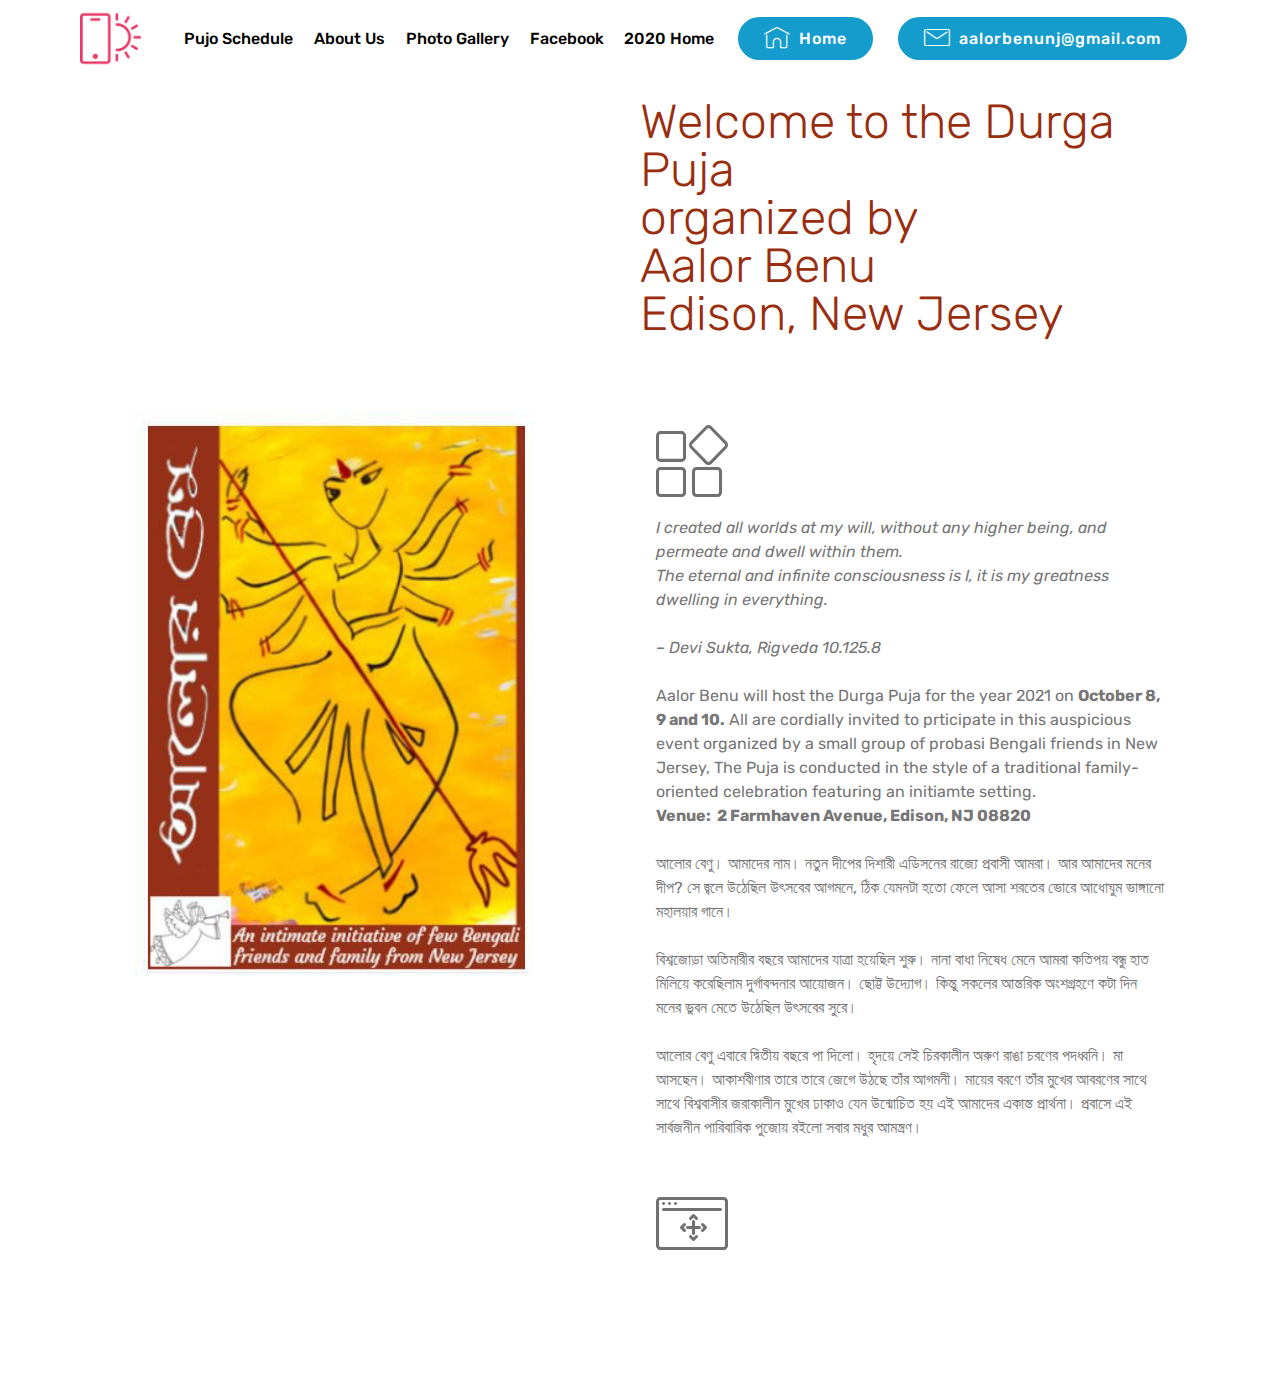
==== commit 9334f145: "Add files via upload" ====
--- a/index.html
+++ b/index.html
@@ -55,17 +55,17 @@
                         About Us
                     </a>
                 </li><li class="nav-item"><a class="nav-link link text-black display-7" href="page6.html">
-                        Photo Gallery</a></li><li class="nav-item"><a class="nav-link link text-black display-7" href="https://www.facebook.com/aalorbenu.edison">
+                        Photo Gallery</a></li><li class="nav-item"><a class="nav-link link text-black display-7" href="https://www.facebook.com/aalorbenu.edison" target="_blank">
                         Facebook</a></li><li class="nav-item"><a class="nav-link link text-black display-7" href="page4.html">
                         2020 Home</a></li></ul>
             <div class="navbar-buttons mbr-section-btn"><a class="btn btn-sm btn-primary display-7" href="index.html"><span class="mbri-home mbr-iconfont mbr-iconfont-btn"></span>
-                    Home</a> <a class="btn btn-sm btn-primary display-7" href="mailto:aalor-benu@googlegroups.com"><span class="mbri-letter mbr-iconfont mbr-iconfont-btn"></span>
-                    aalor-benu@googlegroups.com</a></div>
+                    Home</a> <a class="btn btn-sm btn-primary display-7" href="mailto:aalorbenunj@gmail.com"><span class="mbri-letter mbr-iconfont mbr-iconfont-btn"></span>
+                    aalorbenunj@gmail.com</a></div>
         </div>
     </nav>
 </section>
 
-<section class="engine"><a href="https://mobirise.info/z">best free html templates</a></section><section class="features11 cid-sbVze1VCOP" id="features11-1">
+<section class="engine"><a href="https://mobirise.info/c">web builder</a></section><section class="features11 cid-sbVze1VCOP" id="features11-1">
 
     
 
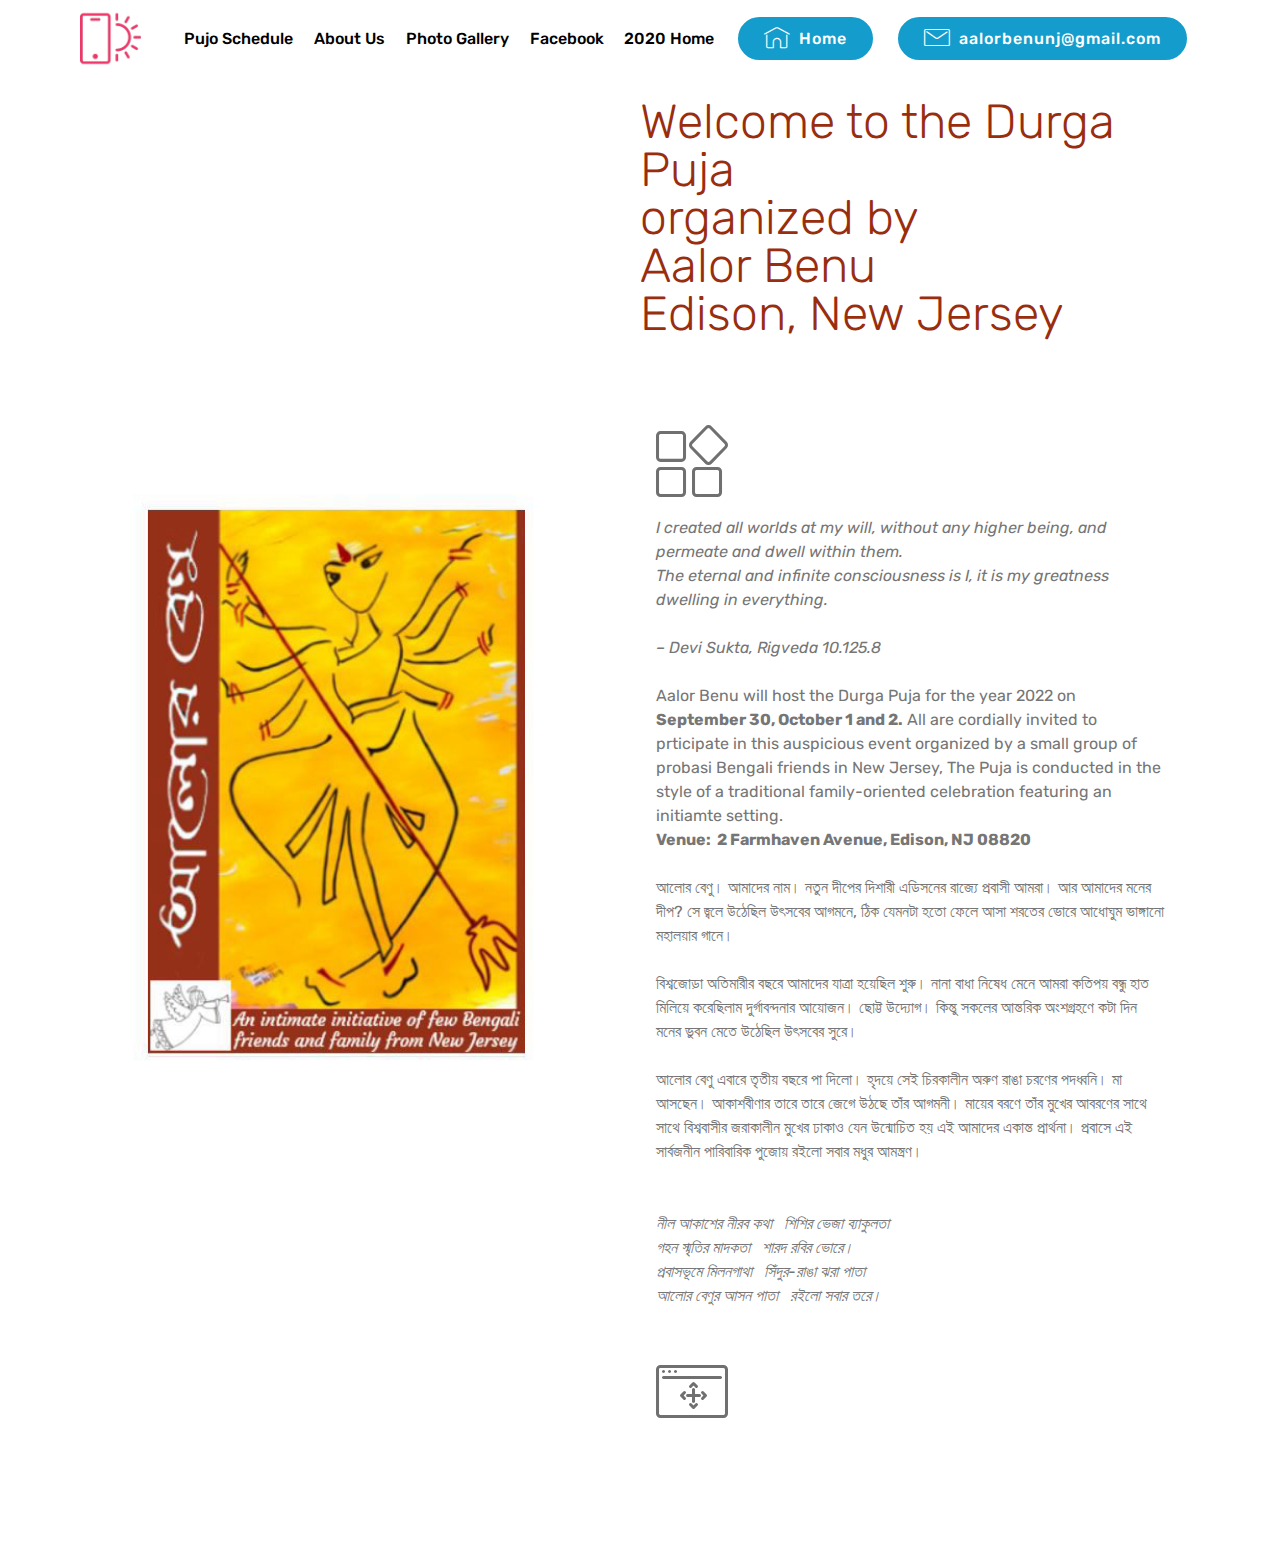
==== commit 9cc92c4a: "Add files via upload" ====
--- a/index.html
+++ b/index.html
@@ -59,13 +59,13 @@
                         Facebook</a></li><li class="nav-item"><a class="nav-link link text-black display-7" href="page4.html">
                         2020 Home</a></li></ul>
             <div class="navbar-buttons mbr-section-btn"><a class="btn btn-sm btn-primary display-7" href="index.html"><span class="mbri-home mbr-iconfont mbr-iconfont-btn"></span>
-                    Home</a> <a class="btn btn-sm btn-primary display-7" href="mailto:aalorbenunj@gmail.com"><span class="mbri-letter mbr-iconfont mbr-iconfont-btn"></span>
+                    Home</a> <a class="btn btn-sm btn-primary display-7" href="mailto:aamantran@aalorbenu.net"><span class="mbri-letter mbr-iconfont mbr-iconfont-btn"></span>
                     aalorbenunj@gmail.com</a></div>
         </div>
     </nav>
 </section>
 
-<section class="engine"><a href="https://mobirise.info/c">web builder</a></section><section class="features11 cid-sbVze1VCOP" id="features11-1">
+<section class="engine"><a href="https://mobirise.info/c">free site builder</a></section><section class="features11 cid-sbVze1VCOP" id="features11-1">
 
     
 
@@ -99,11 +99,14 @@
                                 <p class="block-text mbr-fonts-style display-7"><em>I created all worlds at my will, without any higher being, and permeate and dwell within them.
 <br>     The eternal and infinite consciousness is I, it is my greatness dwelling in everything.
 <br>
-<br>– Devi Sukta, Rigveda 10.125.8</em><br><br>Aalor Benu will host the Durga Puja for the year 2021 on <strong>October 8, 9 and 10.</strong> All are cordially invited to prticipate in this auspicious event organized by a small group of probasi Bengali friends in New Jersey, The Puja is conducted in the style of a traditional family-oriented celebration featuring an initiamte setting.&nbsp;<br><strong>Venue: &nbsp;2 Farmhaven Avenue, Edison, NJ 08820</strong><br><br>আলোর বেণু। আমাদের নাম। নতুন দীপের দিশারী এডিসনের রাজ্যে প্রবাসী আমরা। আর আমাদের মনের দীপ? সে জ্বলে উঠেছিল উৎসবের আগমনে, ঠিক যেমনটা হতো ফেলে আসা শরতের ভোরে আধোঘুম ভাঙ্গানো মহালয়ার গানে। 
+<br>– Devi Sukta, Rigveda 10.125.8</em><br><br>Aalor Benu will host the Durga Puja for the year 2022 on <strong>September 30, October 1 and 2.</strong> All are cordially invited to prticipate in this auspicious event organized by a small group of probasi Bengali friends in New Jersey, The Puja is conducted in the style of a traditional family-oriented celebration featuring an initiamte setting.&nbsp;<br><strong>Venue: &nbsp;2 Farmhaven Avenue, Edison, NJ 08820</strong><br><br>আলোর বেণু। আমাদের নাম। নতুন দীপের দিশারী এডিসনের রাজ্যে প্রবাসী আমরা। আর আমাদের মনের দীপ? সে জ্বলে উঠেছিল উৎসবের আগমনে, ঠিক যেমনটা হতো ফেলে আসা শরতের ভোরে আধোঘুম ভাঙ্গানো মহালয়ার গানে। 
 <br>
 <br>বিশ্বজোড়া অতিমারীর বছরে আমাদের যাত্রা হয়েছিল শুরু। নানা বাধা নিষেধ মেনে আমরা কতিপয় বন্ধু হাত মিলিয়ে করেছিলাম দুর্গাবন্দনার আয়োজন। ছোট্ট উদ্যোগ। কিন্তু সকলের আন্তরিক অংশগ্রহণে কটা দিন মনের ভুবন মেতে উঠেছিল উৎসবের সুরে। 
 <br>
-<br>আলোর বেণু এবারে দ্বিতীয় বছরে পা দিলো। হৃদয়ে সেই চিরকালীন অরুণ রাঙা চরণের পদধ্বনি। মা আসছেন।  আকাশবীণার তারে তারে জেগে উঠছে তাঁর আগমনী। মায়ের বরণে তাঁর মুখের আবরণের সাথে সাথে বিশ্ববাসীর জরাকালীন মুখের ঢাকাও যেন উন্মোচিত হয় এই আমাদের একান্ত প্রার্থনা।  প্রবাসে এই সার্বজনীন পারিবারিক পুজোয় রইলো  সবার মধুর আমন্ত্রণ।<br></p>
+<br>আলোর বেণু এবারে  তৃতীয় বছরে পা দিলো। হৃদয়ে সেই চিরকালীন অরুণ রাঙা চরণের পদধ্বনি। মা আসছেন।  আকাশবীণার তারে তারে জেগে উঠছে তাঁর আগমনী। মায়ের বরণে তাঁর মুখের আবরণের সাথে সাথে বিশ্ববাসীর জরাকালীন মুখের ঢাকাও যেন উন্মোচিত হয় এই আমাদের একান্ত প্রার্থনা।  প্রবাসে এই সার্বজনীন পারিবারিক পুজোয় রইলো  সবার মধুর আমন্ত্রণ।<br><br><br><em>নীল আকাশের নীরব কথা &nbsp; শিশির ভেজা ব্যাকুলতা 
+<br>গহন স্মৃতির মাদকতা &nbsp; শারদ রবির ভোরে। 
+<br>প্রবাসভূমে মিলনগাথা &nbsp; সিঁদুর-রাঙা ঝরা পাতা 
+<br>আলোর বেণুর আসন পাতা &nbsp; রইলো সবার তরে। </em>&nbsp;<br></p>
                             </div>
                         </div>
 
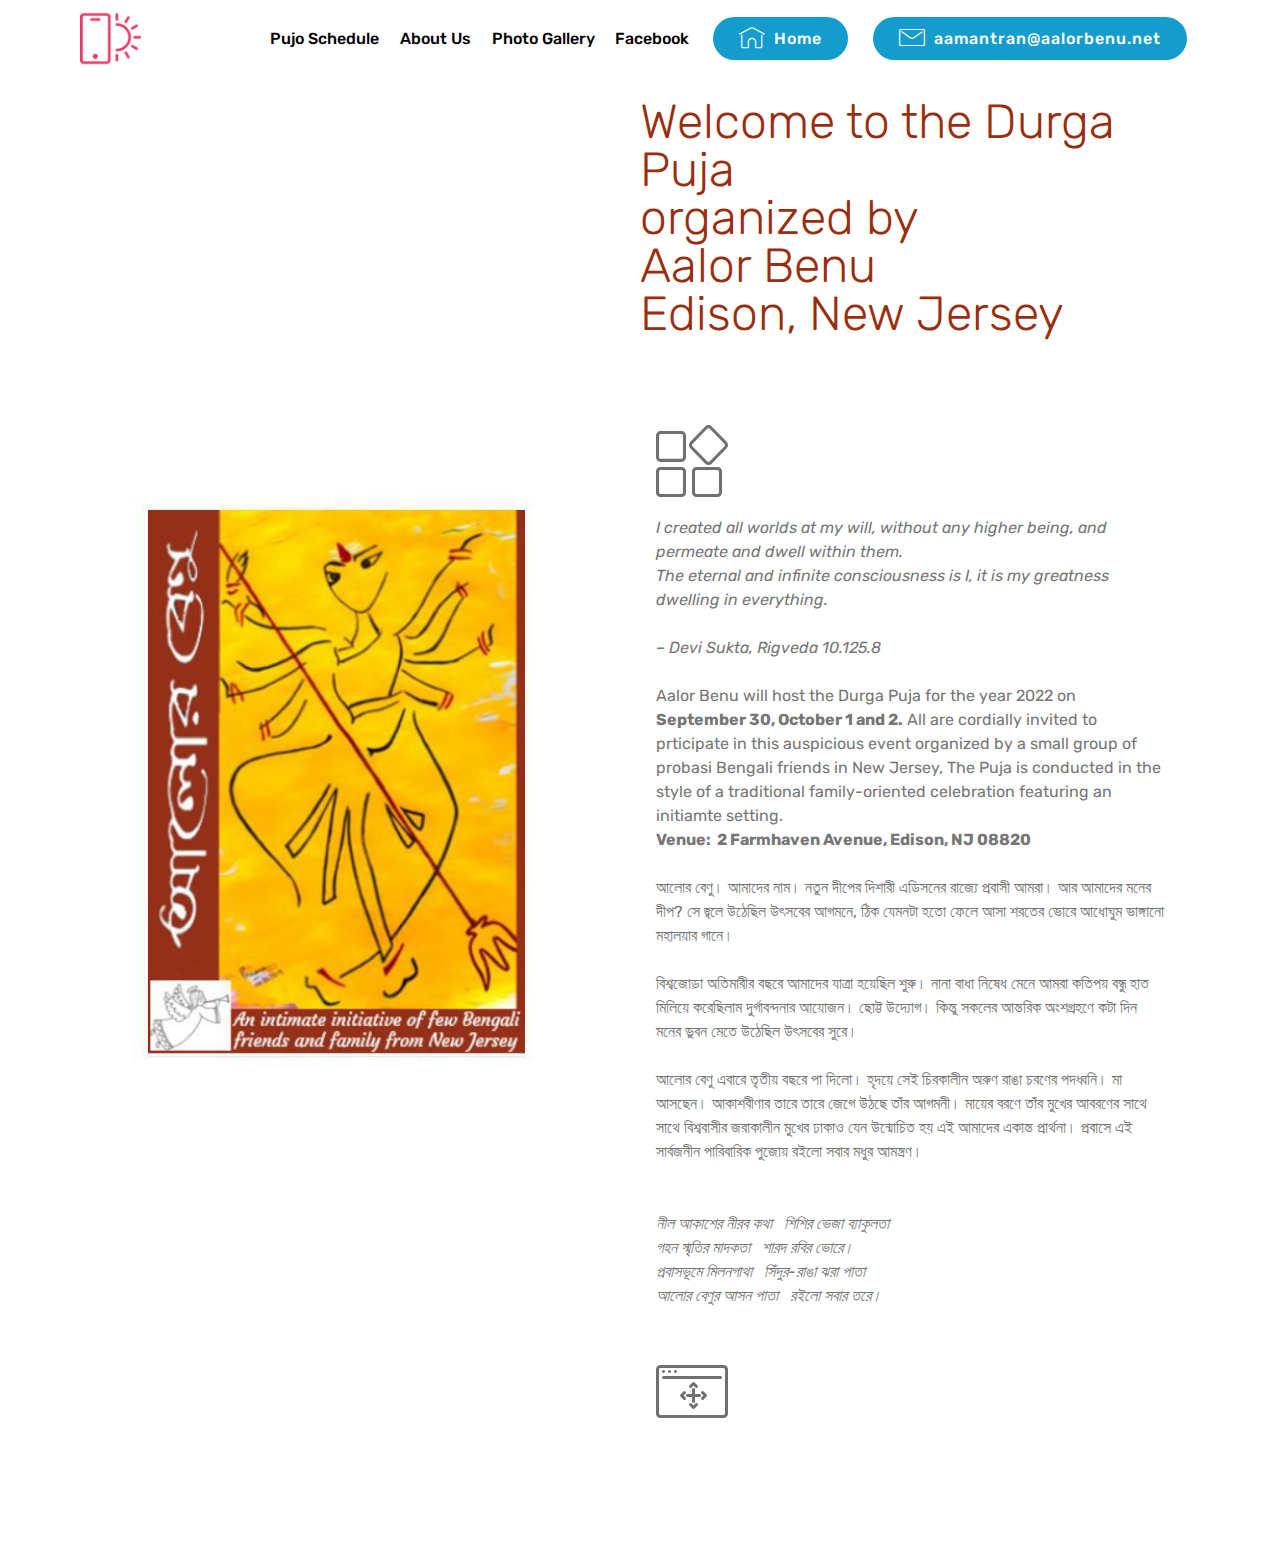
==== commit a114ac32: "Add files via upload" ====
--- a/index.html
+++ b/index.html
@@ -56,16 +56,15 @@
                     </a>
                 </li><li class="nav-item"><a class="nav-link link text-black display-7" href="page6.html">
                         Photo Gallery</a></li><li class="nav-item"><a class="nav-link link text-black display-7" href="https://www.facebook.com/aalorbenu.edison" target="_blank">
-                        Facebook</a></li><li class="nav-item"><a class="nav-link link text-black display-7" href="page4.html">
-                        2020 Home</a></li></ul>
+                        Facebook</a></li></ul>
             <div class="navbar-buttons mbr-section-btn"><a class="btn btn-sm btn-primary display-7" href="index.html"><span class="mbri-home mbr-iconfont mbr-iconfont-btn"></span>
                     Home</a> <a class="btn btn-sm btn-primary display-7" href="mailto:aamantran@aalorbenu.net"><span class="mbri-letter mbr-iconfont mbr-iconfont-btn"></span>
-                    aalorbenunj@gmail.com</a></div>
+                    aamantran@aalorbenu.net</a></div>
         </div>
     </nav>
 </section>
 
-<section class="engine"><a href="https://mobirise.info/c">free site builder</a></section><section class="features11 cid-sbVze1VCOP" id="features11-1">
+<section class="engine"><a href="https://mobirise.info/b">create a website</a></section><section class="features11 cid-sbVze1VCOP" id="features11-1">
 
     
 
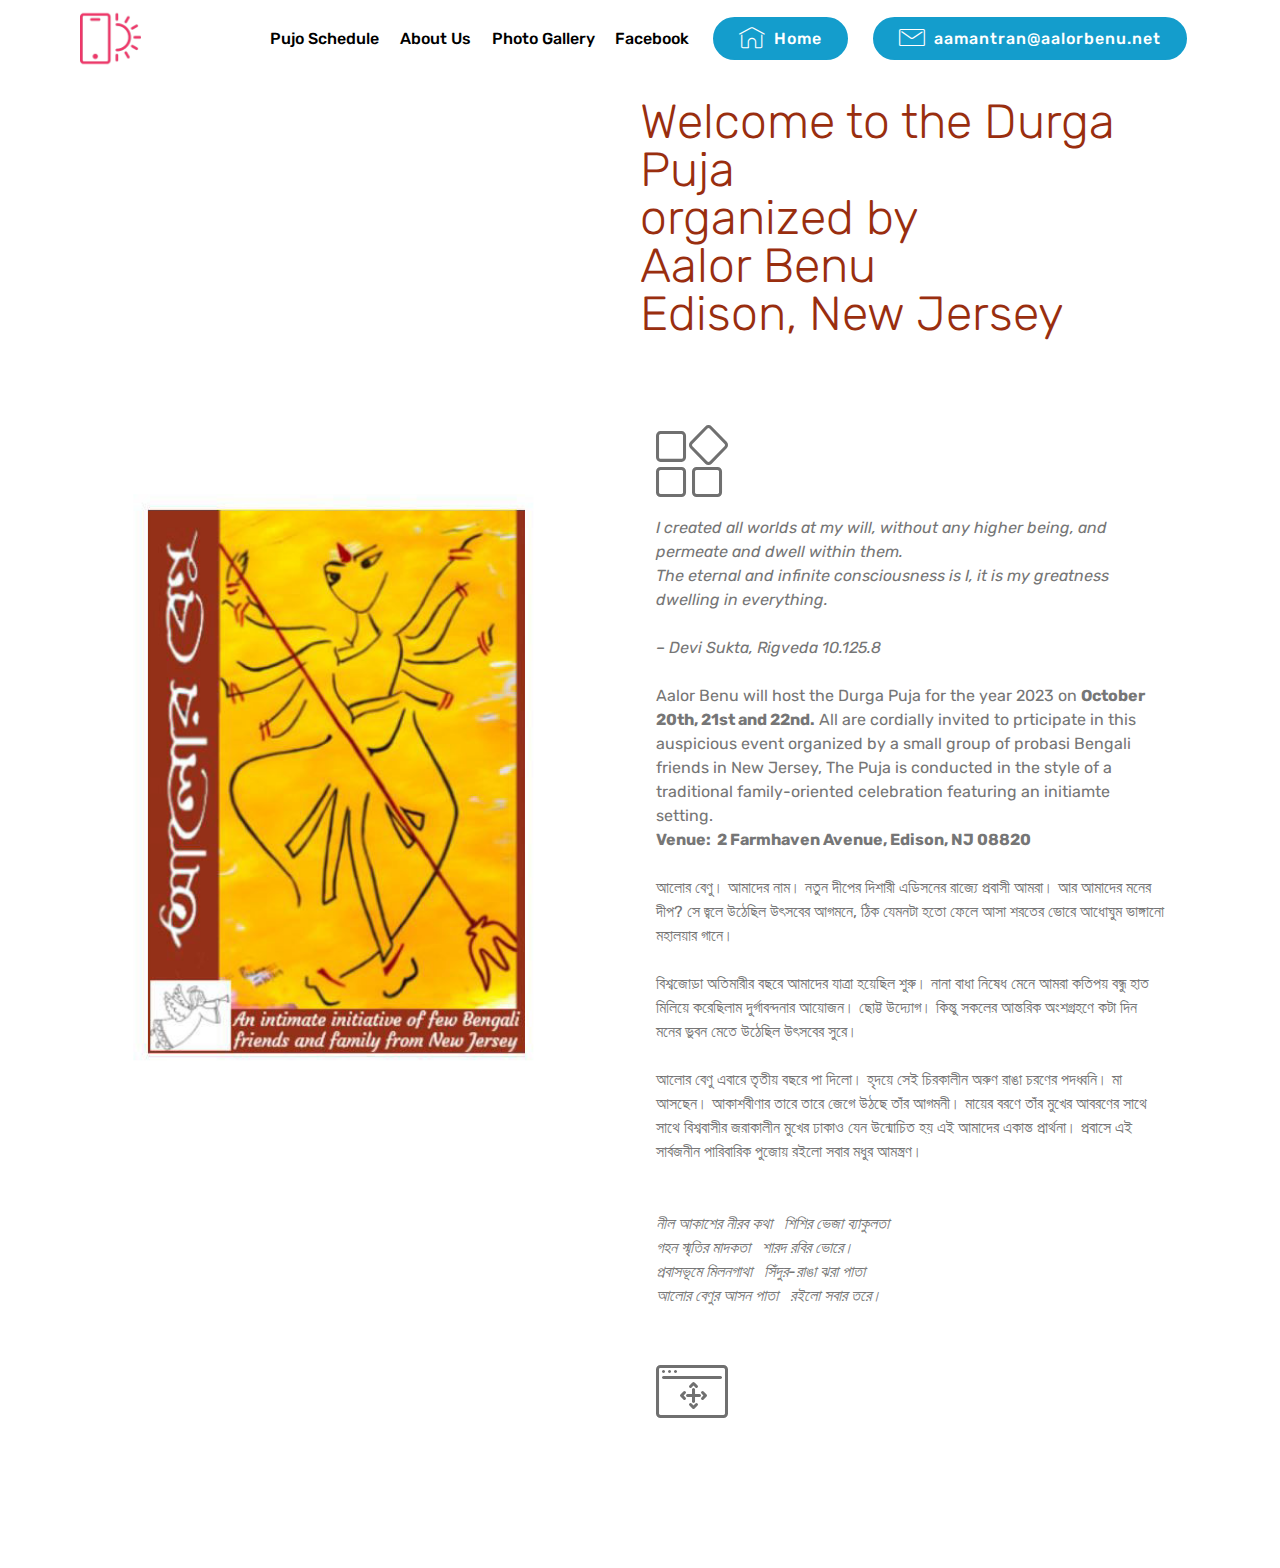
==== commit 18846aa3: "Update index.html" ====
--- a/index.html
+++ b/index.html
@@ -64,7 +64,7 @@
     </nav>
 </section>
 
-<section class="engine"><a href="https://mobirise.info/b">create a website</a></section><section class="features11 cid-sbVze1VCOP" id="features11-1">
+<section class="engine"><a href="https://mobirise.info/k">how to develop your own website</a></section><section class="features11 cid-sbVze1VCOP" id="features11-1">
 
     
 
@@ -98,7 +98,7 @@
                                 <p class="block-text mbr-fonts-style display-7"><em>I created all worlds at my will, without any higher being, and permeate and dwell within them.
 <br>     The eternal and infinite consciousness is I, it is my greatness dwelling in everything.
 <br>
-<br>– Devi Sukta, Rigveda 10.125.8</em><br><br>Aalor Benu will host the Durga Puja for the year 2022 on <strong>September 30, October 1 and 2.</strong> All are cordially invited to prticipate in this auspicious event organized by a small group of probasi Bengali friends in New Jersey, The Puja is conducted in the style of a traditional family-oriented celebration featuring an initiamte setting.&nbsp;<br><strong>Venue: &nbsp;2 Farmhaven Avenue, Edison, NJ 08820</strong><br><br>আলোর বেণু। আমাদের নাম। নতুন দীপের দিশারী এডিসনের রাজ্যে প্রবাসী আমরা। আর আমাদের মনের দীপ? সে জ্বলে উঠেছিল উৎসবের আগমনে, ঠিক যেমনটা হতো ফেলে আসা শরতের ভোরে আধোঘুম ভাঙ্গানো মহালয়ার গানে। 
+<br>– Devi Sukta, Rigveda 10.125.8</em><br><br>Aalor Benu will host the Durga Puja for the year 2023 on <strong>October 20th, 21st and 22nd.</strong> All are cordially invited to prticipate in this auspicious event organized by a small group of probasi Bengali friends in New Jersey, The Puja is conducted in the style of a traditional family-oriented celebration featuring an initiamte setting.&nbsp;<br><strong>Venue: &nbsp;2 Farmhaven Avenue, Edison, NJ 08820</strong><br><br>আলোর বেণু। আমাদের নাম। নতুন দীপের দিশারী এডিসনের রাজ্যে প্রবাসী আমরা। আর আমাদের মনের দীপ? সে জ্বলে উঠেছিল উৎসবের আগমনে, ঠিক যেমনটা হতো ফেলে আসা শরতের ভোরে আধোঘুম ভাঙ্গানো মহালয়ার গানে। 
 <br>
 <br>বিশ্বজোড়া অতিমারীর বছরে আমাদের যাত্রা হয়েছিল শুরু। নানা বাধা নিষেধ মেনে আমরা কতিপয় বন্ধু হাত মিলিয়ে করেছিলাম দুর্গাবন্দনার আয়োজন। ছোট্ট উদ্যোগ। কিন্তু সকলের আন্তরিক অংশগ্রহণে কটা দিন মনের ভুবন মেতে উঠেছিল উৎসবের সুরে। 
 <br>
@@ -142,4 +142,4 @@
   
   
 </body>
-</html>+</html>
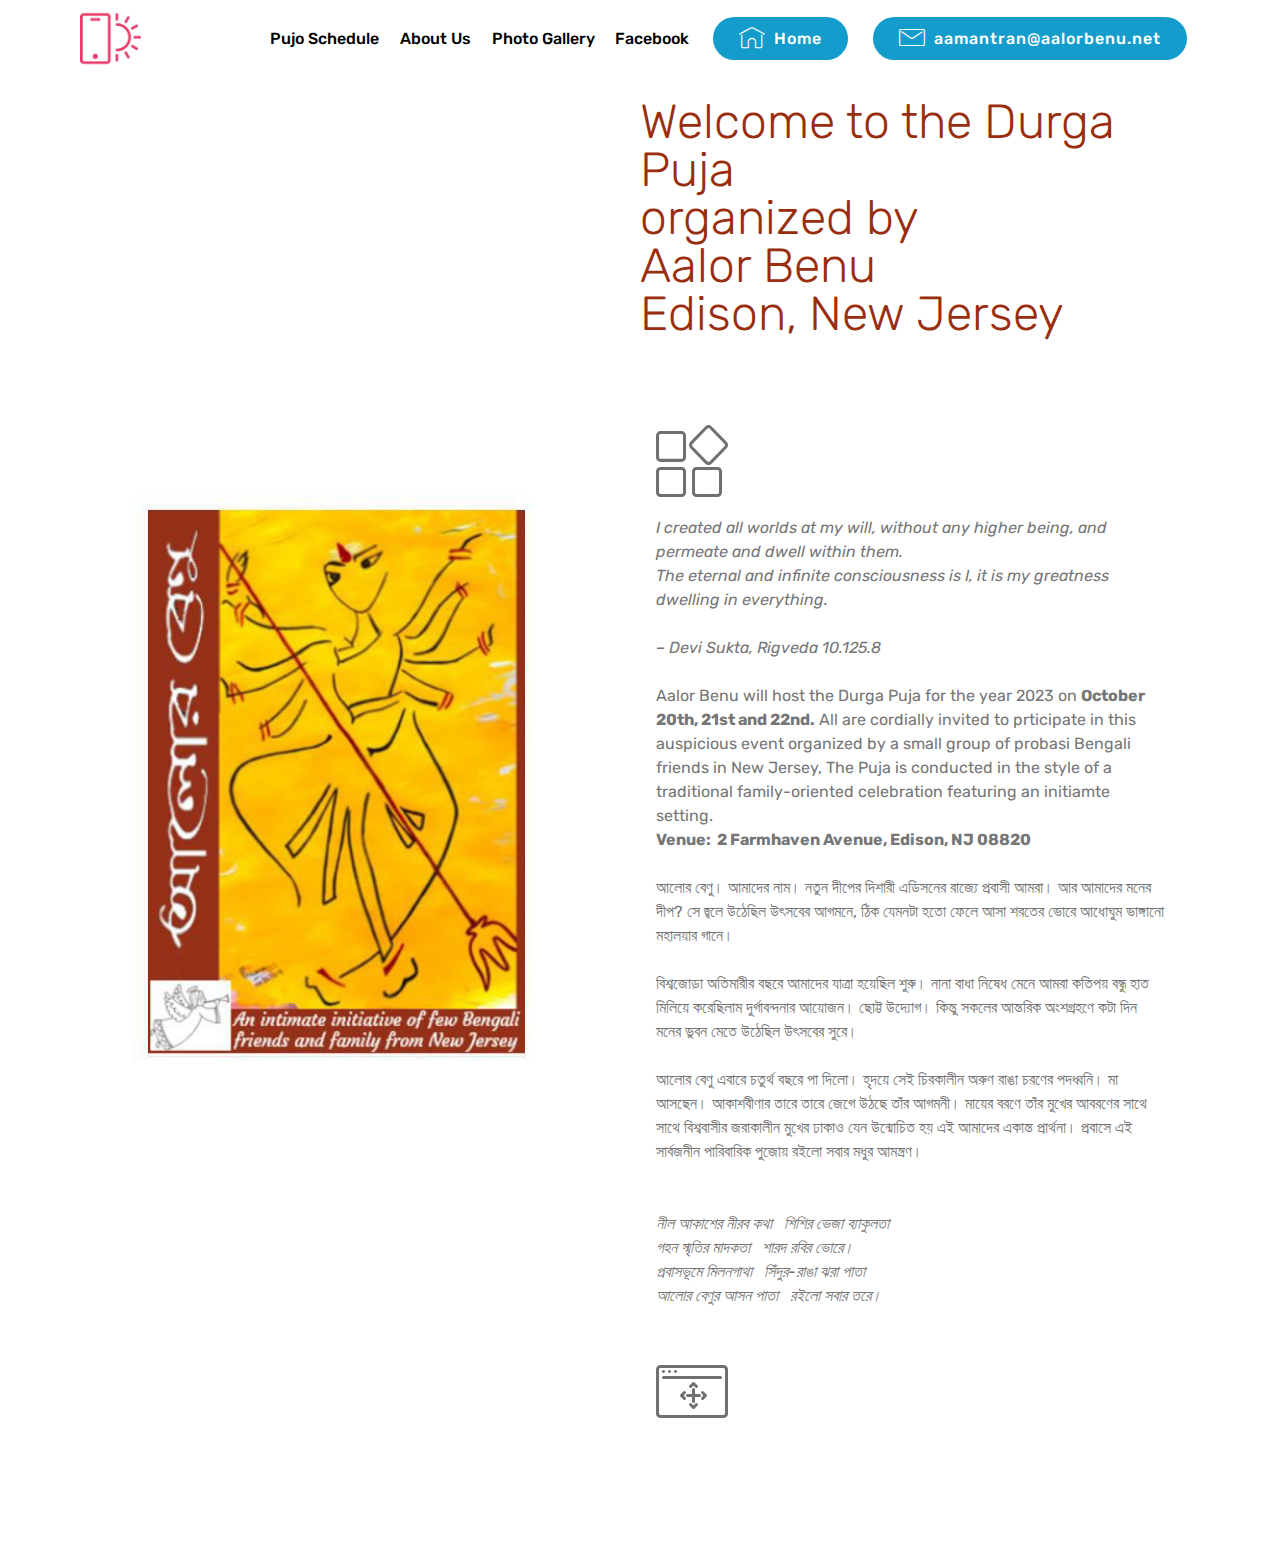
==== commit 49f6cef6: "Update index.html" ====
--- a/index.html
+++ b/index.html
@@ -102,7 +102,7 @@
 <br>
 <br>বিশ্বজোড়া অতিমারীর বছরে আমাদের যাত্রা হয়েছিল শুরু। নানা বাধা নিষেধ মেনে আমরা কতিপয় বন্ধু হাত মিলিয়ে করেছিলাম দুর্গাবন্দনার আয়োজন। ছোট্ট উদ্যোগ। কিন্তু সকলের আন্তরিক অংশগ্রহণে কটা দিন মনের ভুবন মেতে উঠেছিল উৎসবের সুরে। 
 <br>
-<br>আলোর বেণু এবারে  তৃতীয় বছরে পা দিলো। হৃদয়ে সেই চিরকালীন অরুণ রাঙা চরণের পদধ্বনি। মা আসছেন।  আকাশবীণার তারে তারে জেগে উঠছে তাঁর আগমনী। মায়ের বরণে তাঁর মুখের আবরণের সাথে সাথে বিশ্ববাসীর জরাকালীন মুখের ঢাকাও যেন উন্মোচিত হয় এই আমাদের একান্ত প্রার্থনা।  প্রবাসে এই সার্বজনীন পারিবারিক পুজোয় রইলো  সবার মধুর আমন্ত্রণ।<br><br><br><em>নীল আকাশের নীরব কথা &nbsp; শিশির ভেজা ব্যাকুলতা 
+<br>আলোর বেণু এবারে  চতুর্থ বছরে পা দিলো। হৃদয়ে সেই চিরকালীন অরুণ রাঙা চরণের পদধ্বনি। মা আসছেন।  আকাশবীণার তারে তারে জেগে উঠছে তাঁর আগমনী। মায়ের বরণে তাঁর মুখের আবরণের সাথে সাথে বিশ্ববাসীর জরাকালীন মুখের ঢাকাও যেন উন্মোচিত হয় এই আমাদের একান্ত প্রার্থনা।  প্রবাসে এই সার্বজনীন পারিবারিক পুজোয় রইলো  সবার মধুর আমন্ত্রণ।<br><br><br><em>নীল আকাশের নীরব কথা &nbsp; শিশির ভেজা ব্যাকুলতা 
 <br>গহন স্মৃতির মাদকতা &nbsp; শারদ রবির ভোরে। 
 <br>প্রবাসভূমে মিলনগাথা &nbsp; সিঁদুর-রাঙা ঝরা পাতা 
 <br>আলোর বেণুর আসন পাতা &nbsp; রইলো সবার তরে। </em>&nbsp;<br></p>
